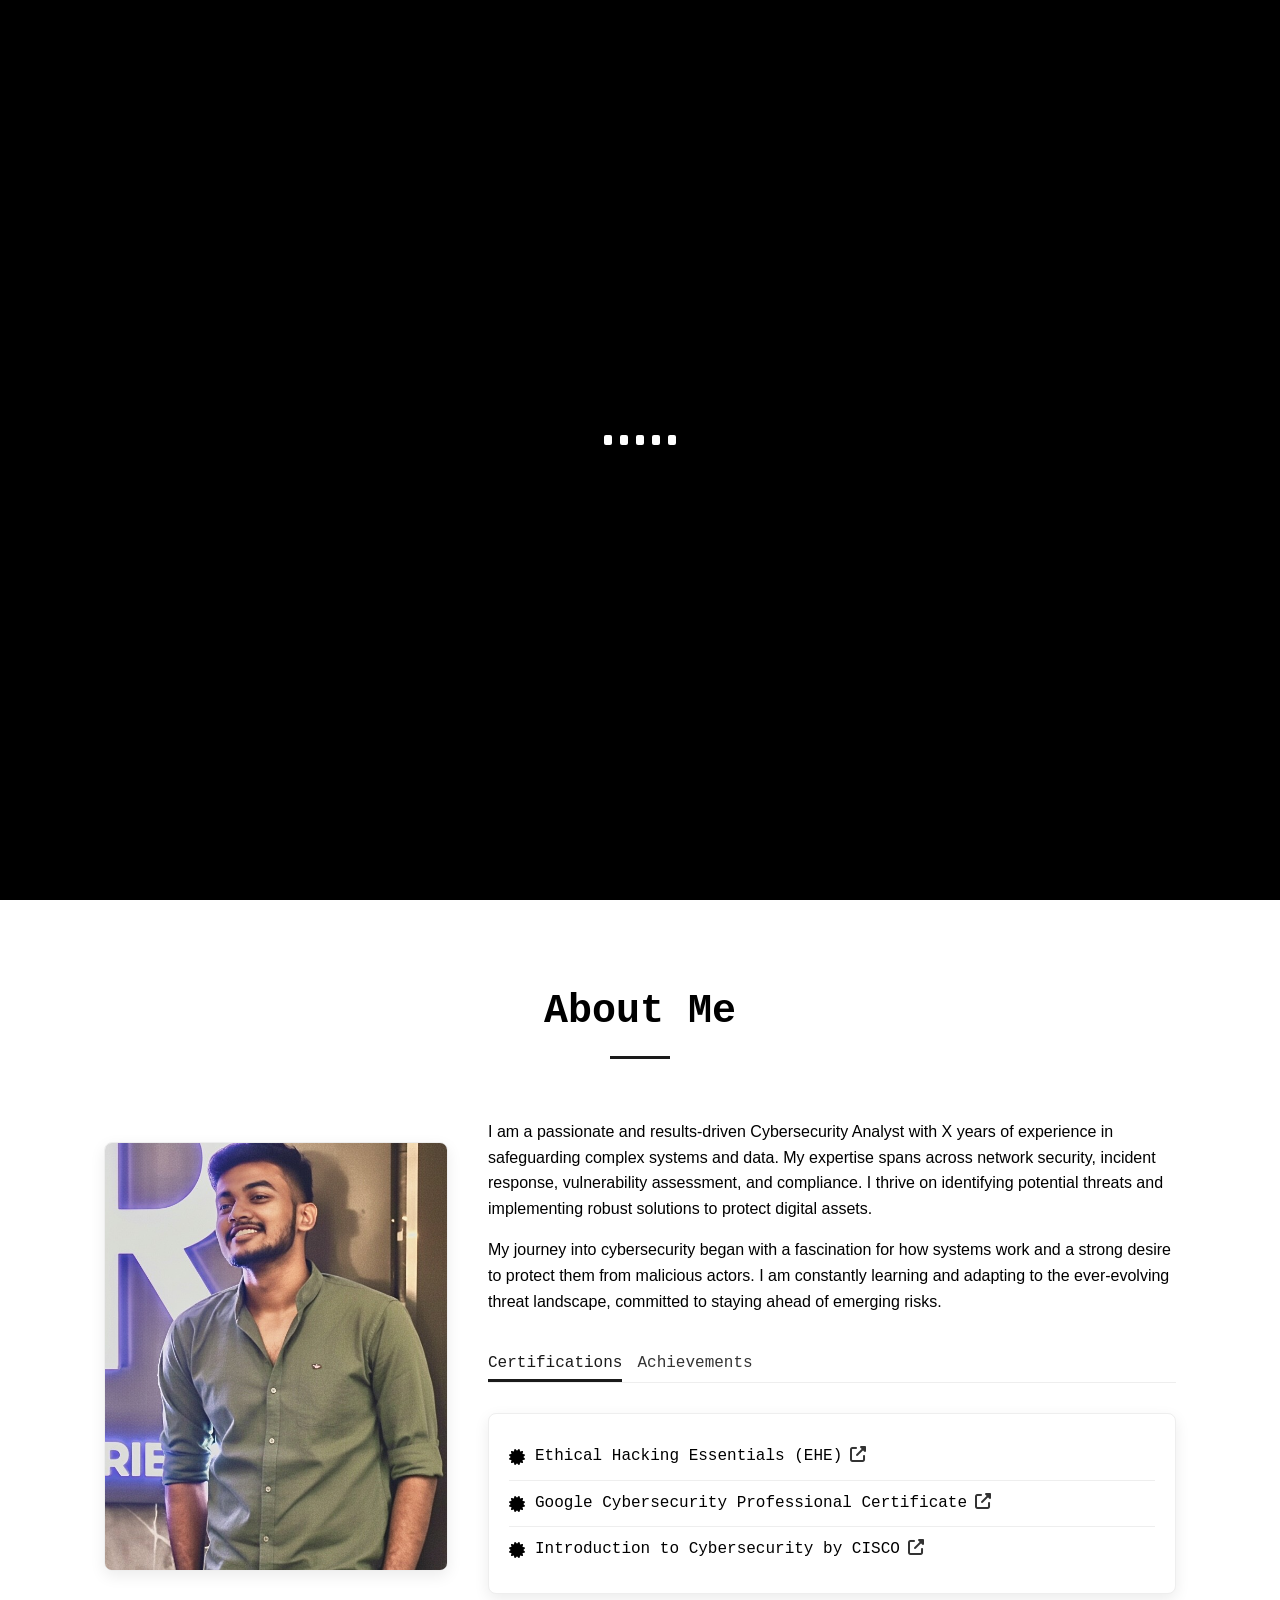
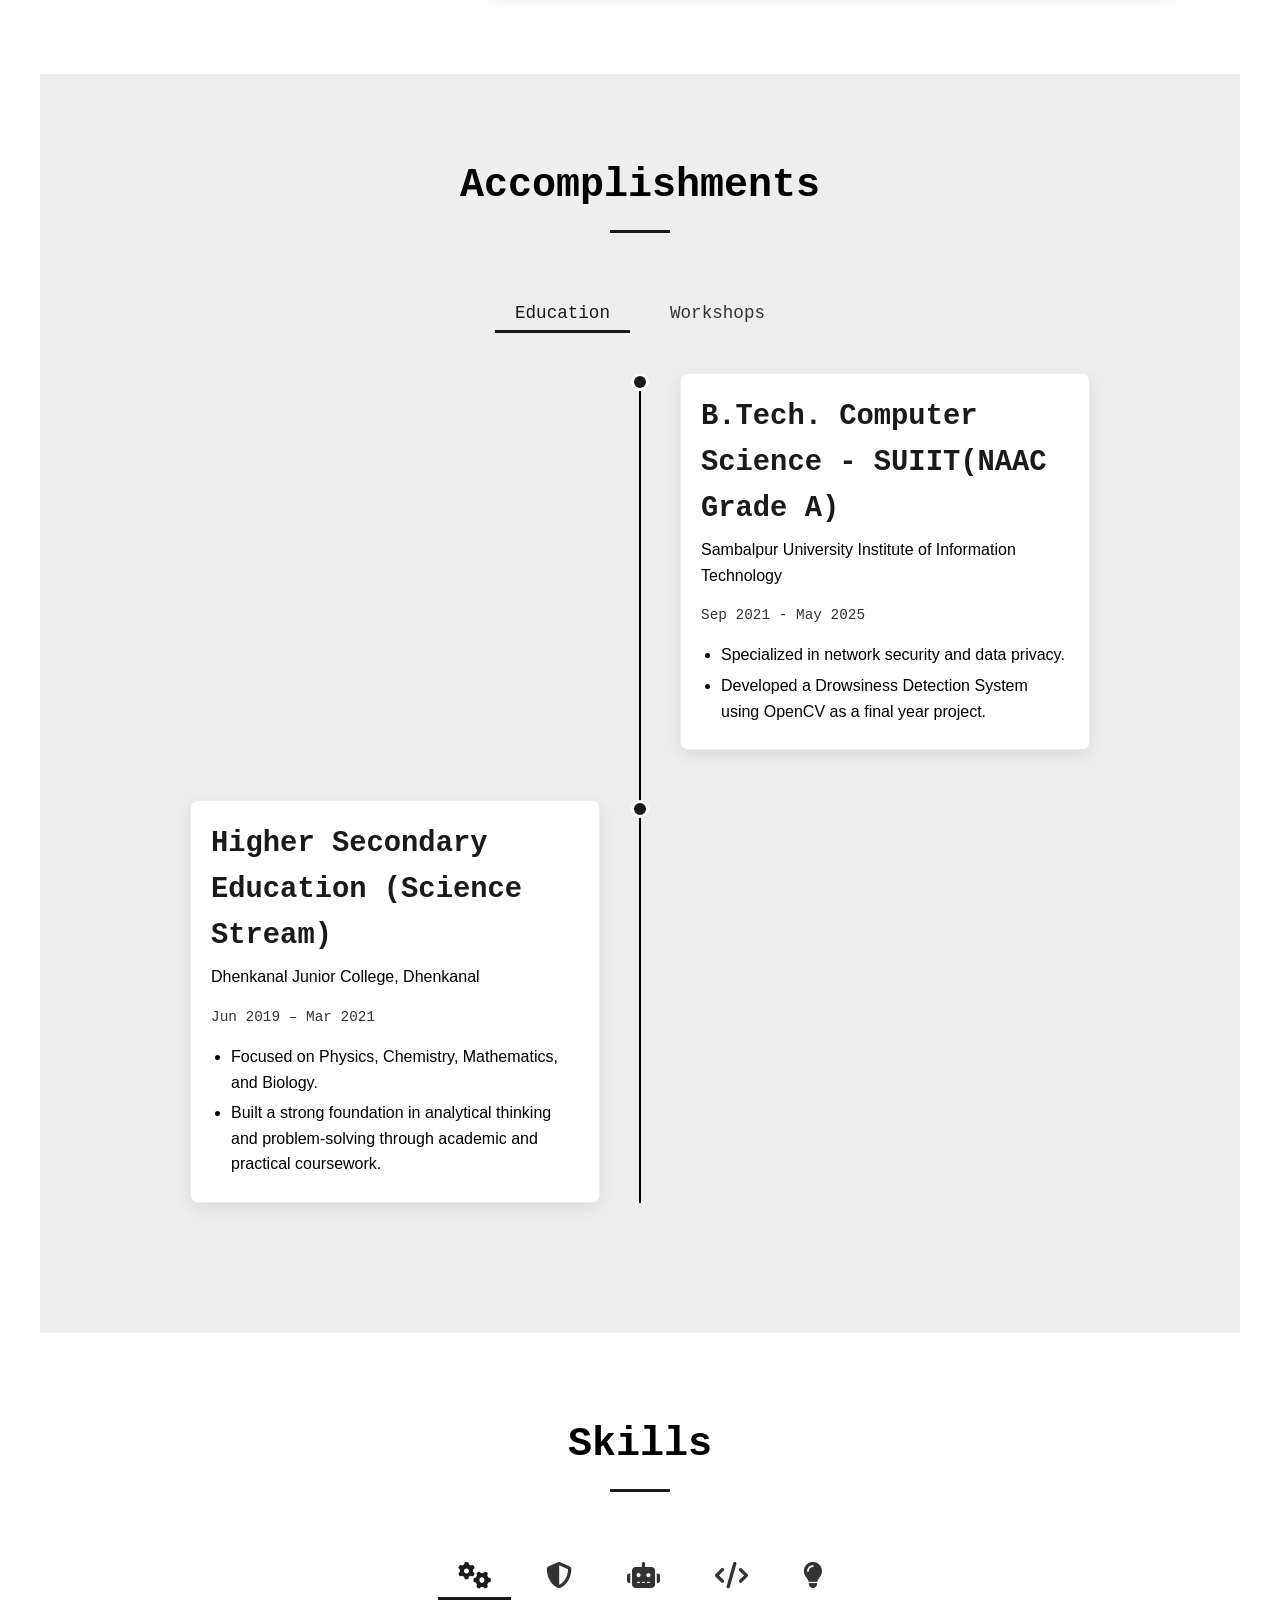
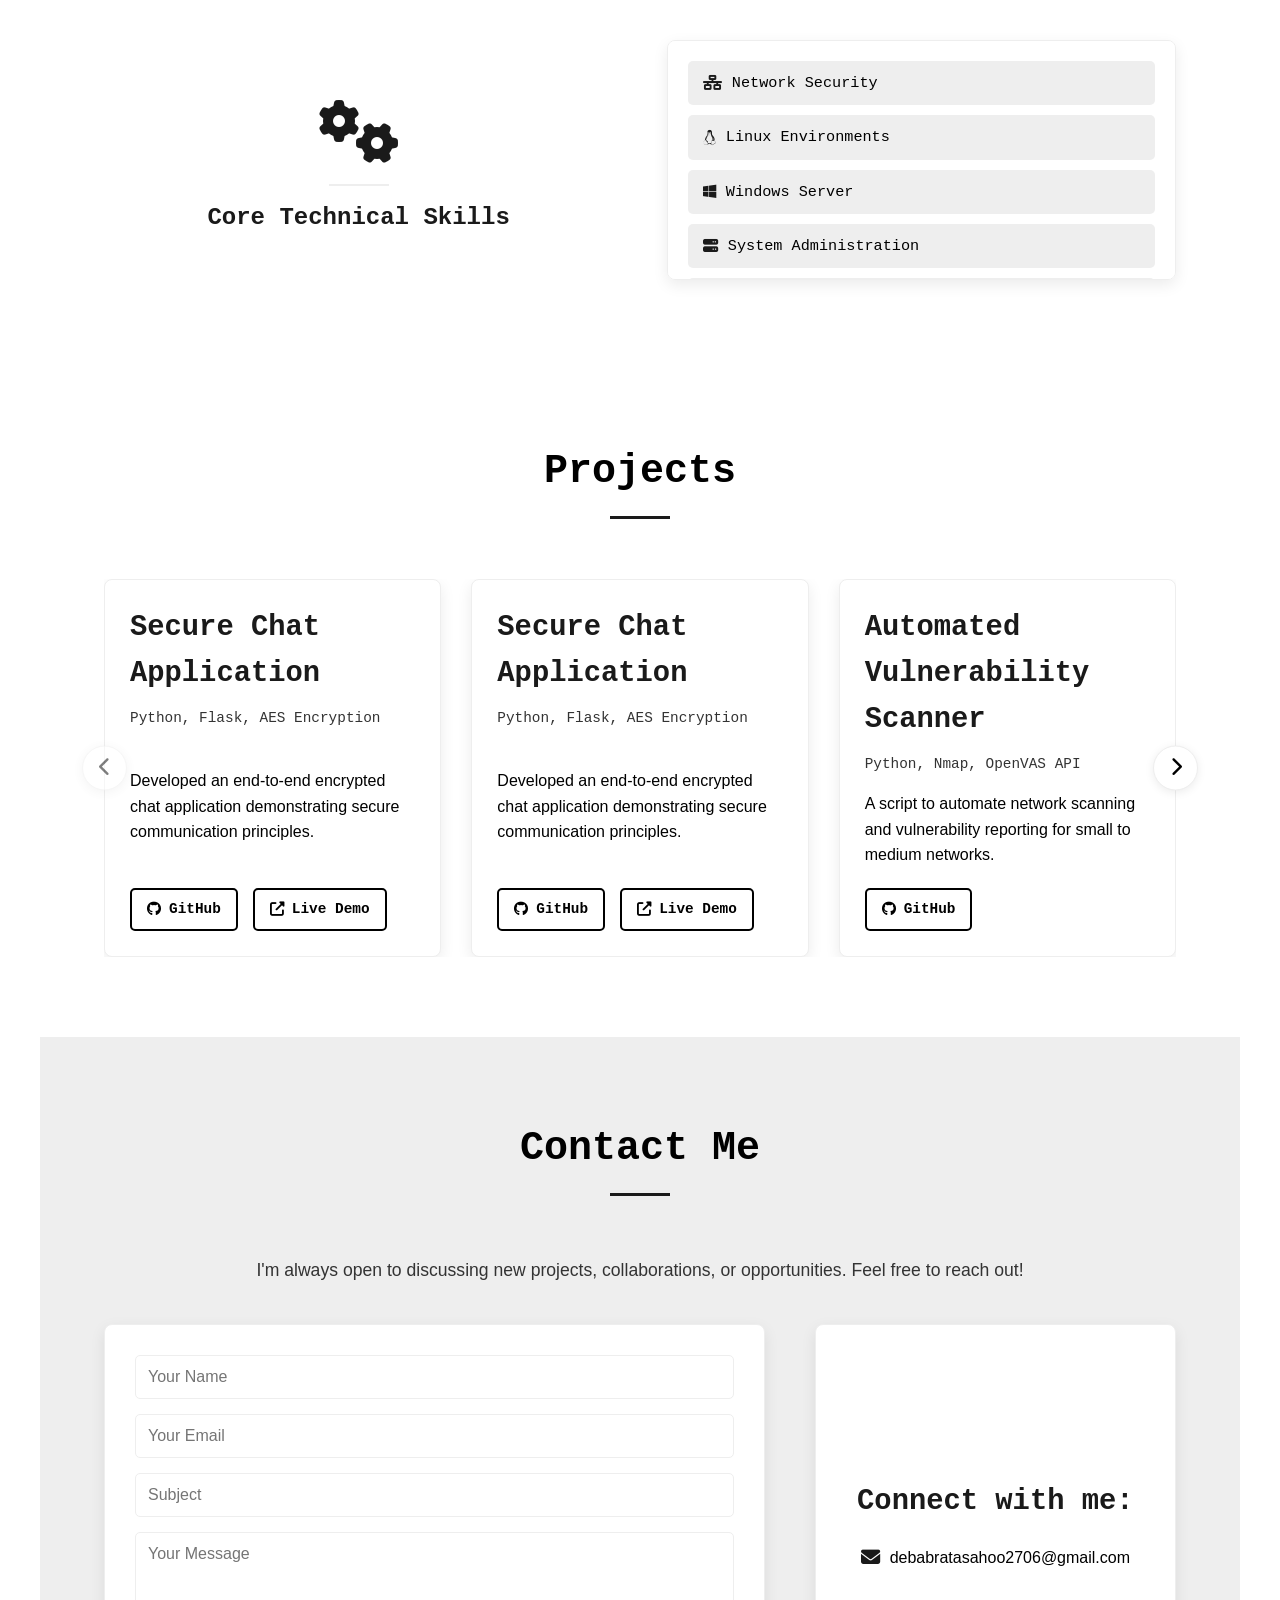
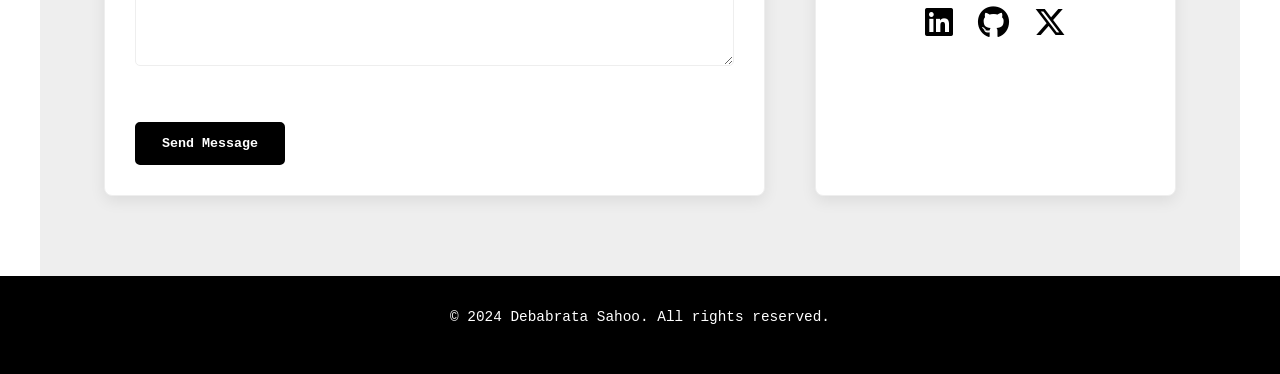
==== index.html @ f0cc84c8 "updated all files" ====
<!DOCTYPE html>
<html lang="en">
<head>
    <meta charset="UTF-8">
    <meta name="viewport" content="width=device-width, initial-scale=1.0">
    <title>Debabrata Sahoo - Portfolio</title>
    <meta http-equiv="Content-Security-Policy" content="
        default-src 'self'; 
        script-src 'self'; 
        style-src 'self' https://fonts.googleapis.com https://cdnjs.cloudflare.com; 
        font-src 'self' https://fonts.gstatic.com https://cdnjs.cloudflare.com; 
        img-src 'self' data:;
        form-action https://formspree.io;">
    <link rel="stylesheet" href="styles.css">
    <link href="https://fonts.googleapis.com/css2?family=IBM+Plex+Mono:wght@400;600&family=Roboto:wght@300;400;700&display=swap" rel="stylesheet">
    <link href="https://fonts.googleapis.com/css2?family=Chakra+Petch:wght@700&display=swap" rel="stylesheet"> 
    <link rel="stylesheet" href="https://cdnjs.cloudflare.com/ajax/libs/font-awesome/6.5.1/css/all.min.css" integrity="sha512-DTOQO9RWCH3ppGqcWaEA1BIZOC6xxalwEsw9c2QQeAIftl+Vegovlnee1c9QX4TctnWMn13TZye+giMm8e2LwA==" crossorigin="anonymous" referrerpolicy="no-referrer" />
</head>
<body>
    <div id="preloader">
        <div class="preloader-content">
            <div class="loader-animation">
                <div class="bar"></div>
                <div class="bar"></div>
                <div class="bar"></div>
                <div class="bar"></div>
                <div class="bar"></div>
            </div>
            <div class="preloader-logo">
                <span class="bracket left">&lt;</span>
                <span class="logo-text">Dev/</span>
                <span class="bracket right">&gt;</span>
            </div>
        </div>
    </div>

    <header class="floating-nav">
        <nav>
            <div class="logo">
                <a href="#home"><span>&lt;</span>Dev<span>/&gt;</span></a>
            </div>
            <ul class="nav-links">
                <li><a href="#home">Home</a></li>
                <li><a href="#about">AboutMe</a></li>
                <li><a href="#accomplishments">Accomplishments</a></li>
                <li><a href="#skills">Skills</a></li>
                <li><a href="#projects">Projects</a></li>
                <li><a href="#contact">Contact</a></li>
            </ul>
            <div class="burger">
                <div class="line1"></div>
                <div class="line2"></div>
                <div class="line3"></div>
            </div>
        </nav>
    </header>

    <main>
        <section id="home" class="hero-section">
            <div class="hero-content">
                <p class="intro-text">Hello, I'm</p>
                <h1>Debabrata Sahoo</h1>
                <p class="tagline">A <span class="highlight">Cybersecurity Analyst</span> dedicated to securing digital frontiers.</p>
                <div class="cta-buttons">
                    <a href="#projects" class="btn primary-btn">View My Work</a>
                    <a href="./Debabrata_Sahoo_Resume.pdf" class="btn secondary-btn" download>Download CV</a>
                </div>
            </div>
            <div class="hero-image">
                <div id="animated-timeline" class="animated-timeline-container">
                    <div class="timeline-viewport">
                        <div class="timeline-path"></div>
                        <div class="timeline-milestones-wrapper">
                            <div class="timeline-milestone">
                                <div class="milestone-dot"></div>
                                <div class="milestone-content">
                                    <h4>2019</h4>
                                    <p>Began B.Sc. in Computer Science</p>
                                </div>
                            </div>
                            <div class="timeline-milestone">
                                <div class="milestone-dot"></div>
                                <div class="milestone-content">
                                    <h4>2019</h4>
                                    <p>Began B.Sc. in Computer Science</p>
                                </div>
                            </div>
                            <div class="timeline-milestone">
                                <div class="milestone-dot"></div>
                                <div class="milestone-content">
                                    <h4>2019</h4>
                                    <p>Began B.Sc. in Computer Science</p>
                                </div>
                            </div>
                            <div class="timeline-milestone">
                                <div class="milestone-dot"></div>
                                <div class="milestone-content">
                                    <h4>2019</h4>
                                    <p>Began B.Sc. in Computer Science</p>
                                </div>
                            </div>
                            <div class="timeline-milestone">
                                <div class="milestone-dot"></div>
                                <div class="milestone-content">
                                    <h4>2019</h4>
                                    <p>Began B.Sc. in Computer Science</p>
                                </div>
                            </div>
                            <div class="timeline-milestone">
                                <div class="milestone-dot"></div>
                                <div class="milestone-content">
                                    <h4>2021</h4>
                                    <p>Achieved CompTIA Security+ Cert</p>
                                </div>
                            </div>
                            <div class="timeline-milestone">
                                <div class="milestone-dot"></div>
                                <div class="milestone-content">
                                    <h4>2023</h4>
                                    <p>Secured First Analyst Role</p>
                                </div>
                            </div>
                        </div>
                </div>
            </div>
        </section>

        <section id="about" class="about-section section-padding">
            <h2 class="section-title">About Me</h2>
            <div class="about-content">
                <div class="about-image">
                    <img src="./Images/About.png" alt="Debabrata Sahoo Photo">
                </div>
                <div class="about-text">
                    <p>I am a passionate and results-driven Cybersecurity Analyst with X years of experience in safeguarding complex systems and data. My expertise spans across network security, incident response, vulnerability assessment, and compliance. I thrive on identifying potential threats and implementing robust solutions to protect digital assets.</p>
                    <p>My journey into cybersecurity began with a fascination for how systems work and a strong desire to protect them from malicious actors. I am constantly learning and adapting to the ever-evolving threat landscape, committed to staying ahead of emerging risks.</p>
                    <div class="about-tabs-container">
                        <div class="about-tabs">
                            <button class="tab-btn active" data-target="certifications-panel">Certifications</button>
                            <button class="tab-btn" data-target="achievements-panel">Achievements</button>
                        </div>
                        <div class="about-content-panels">
                            <div class="content-panel active" id="certifications-panel">
                                <ul class="certifications-list">
                                    <li>
                                        <span><i class="fas fa-certificate"></i> Ethical Hacking Essentials (EHE)</span>
                                        <a href="#" class="cert-link" title="View Certificate" target="_blank" rel="noopener noreferrer"><i class="fas fa-external-link-alt"></i></a>
                                    </li>
                                    <li>
                                        <span><i class="fas fa-certificate"></i> Google Cybersecurity Professional Certificate </span>
                                        <a href="#" class="cert-link" title="View Certificate" target="_blank" rel="noopener noreferrer"><i class="fas fa-external-link-alt"></i></a>
                                    </li>
                                    <li>
                                        <span><i class="fas fa-certificate"></i> Introduction to Cybersecurity by CISCO </span>
                                        <a href="https://www.credly.com/badges/64d2a433-3e86-4df0-bbdf-16dc8f800a55/public_url" class="cert-link" title="View Certificate" target="_blank" rel="noopener noreferrer"><i class="fas fa-external-link-alt"></i></a>
                                    </li>
                                    <!-- <li>
                                        <span><i class="fas fa-certificate"></i> Google Cybersecurity Professional Certificate </span>
                                        <a href="#" class="cert-link" title="View Certificate" target="_blank" rel="noopener noreferrer"><i class="fas fa-external-link-alt"></i></a>
                                    </li>
                                    <li>
                                        <span><i class="fas fa-certificate"></i> Google Cybersecurity Professional Certificate </span>
                                        <a href="#" class="cert-link" title="View Certificate" target="_blank" rel="noopener noreferrer"><i class="fas fa-external-link-alt"></i></a>
                                    </li>
                                    <li>
                                        <span><i class="fas fa-certificate"></i> Google Cybersecurity Professional Certificate </span>
                                        <a href="#" class="cert-link" title="View Certificate" target="_blank" rel="noopener noreferrer"><i class="fas fa-external-link-alt"></i></a>
                                    </li>
                                    <li>
                                        <span><i class="fas fa-certificate"></i> Google Cybersecurity Professional Certificate </span>
                                        <a href="#" class="cert-link" title="View Certificate" target="_blank" rel="noopener noreferrer"><i class="fas fa-external-link-alt"></i></a>
                                    </li>
                                    <li>
                                        <span><i class="fas fa-certificate"></i> Google Cybersecurity Professional Certificate </span>
                                        <a href="#" class="cert-link" title="View Certificate" target="_blank" rel="noopener noreferrer"><i class="fas fa-external-link-alt"></i></a>
                                    </li> -->
                                </ul>
                            </div>
                            <div class="content-panel" id="achievements-panel">
                                <ul class="achievements-list">
                                    <li><i class="fas fa-trophy"></i> Awarded Chief Minister's Gold Medal for representing Odisha at the All India Level Shooting Championship 2022.</li>
                                    <li><i class="fas fa-medal"></i> BRONZE for 3rd position in 31st ALL INDIA G V MAVALANKAR SHOOTING CHAMPIONSHIP-2022 held at Asansol, Westbengal.</li>                                    
                                    <li><i class="fas fa-award"></i> Represented Odisha Directorate in INTER DIRECTORATE SPORTS SHOOTING CHAMPIONSHIP-2022 at Chandigarh, Punjab.</li>
                                    <li><i class="fas fa-star"></i> Commended by Deputy Director General of NCC Directorate Odisha for being in Top 30 shooters competing for IDSSC-2022.</li>
                                </ul>
                            </div>
                        </div>
                    </div>
                </div>
            </div>
        </section>

        <section id="accomplishments" class="accomplishments-section section-padding">
            <h2 class="section-title">Accomplishments</h2>
            <div class="accomplishments-container">
                <div class="accomplishments-tabs">
                    <button class="tab-btn active" data-target="education-panel">Education</button>
                    <button class="tab-btn" data-target="experience-panel">Workshops</button>
                </div>
                <div class="experience-content-panels">
                    <div class="content-panel active" id="education-panel">
                        <div class="timeline">
                            <div class="timeline-item">
                                <div class="timeline-dot"></div>
                                <div class="timeline-content">
                                    <h3>B.Tech. Computer Science - SUIIT(NAAC Grade A)</h3>
                                    <p>Sambalpur University Institute of Information Technology</p>
                                    <p class="timeline-date">Sep 2021 - May 2025</p>
                                    <ul>
                                        <li>Specialized in network security and data privacy.</li>
                                        <li>Developed a Drowsiness Detection System using OpenCV as a final year project.</li>
                                    </ul>
                                </div>
                            </div>
                            <div class="timeline-item">
                                <div class="timeline-dot"></div>
                                <div class="timeline-content">
                                    <h3>Higher Secondary Education (Science Stream)</h3>
                                    <p>Dhenkanal Junior College, Dhenkanal</p>
                                    <p class="timeline-date">Jun 2019 – Mar 2021</p>
                                    <ul>
                                        <li>Focused on Physics, Chemistry, Mathematics, and Biology.</li>
                                        <li>Built a strong foundation in analytical thinking and problem-solving through academic and practical coursework.</li>
                                    </ul>
                                </div>
                            </div>
                        </div>
                    </div>
                    <div class="content-panel" id="experience-panel">
                        <div class="timeline">
                            <div class="timeline-item">
                                <div class="timeline-dot"></div>
                                <div class="timeline-content">
                                    <h3>Cybersecurity Workshops & Training</h3>
                                    <p class="timeline-date">2022 - Present</p>
                                    <ul>
                                        <li>Actively participated in various workshops focusing on ethical hacking, network defense, and secure coding practices.</li>
                                        <li>Gained hands-on experience with industry-standard tools like Wireshark, Metasploit, and Nmap in controlled lab environments.</li>
                                        <li>Completed several virtual labs and Capture The Flag (CTF) challenges to apply theoretical knowledge to practical scenarios.</li>
                                    </ul>
                                </div>
                            </div>
                        </div>
                    </div>
                </div>
            </div>
        </section>

        <section id="skills" class="skills-section section-padding">
            <h2 class="section-title">Skills</h2>
            <div class="skills-container">
                <div class="skills-tabs">
                    <button class="tab-btn active" data-target="core-skills" title="Core Technical Skills"><i class="fas fa-cogs"></i></button>
                    <button class="tab-btn" data-target="cyber-skills" title="Cybersecurity Skills"><i class="fas fa-shield-alt"></i></button>
                    <button class="tab-btn" data-target="ai-ml-skills" title="AI & Machine Learning"><i class="fas fa-robot"></i></button>
                    <button class="tab-btn" data-target="tools-skills" title="Programming & Tools"><i class="fas fa-code"></i></button>
                    <button class="tab-btn" data-target="soft-skills" title="Soft & Analytical Skills"><i class="fas fa-lightbulb"></i></button>
                </div>
                <div class="skills-layout-container">
                    <div id="skills-category-display">
                        <span class="category-icon"></span>
                        <span class="category-name"></span>
                    </div>
                    <div class="skills-content-panels">
                        <div class="content-panel skills-grid active" id="core-skills">
                            <ul>
                                <li><i class="fas fa-network-wired"></i> Network Security</li>
                                <li><i class="fab fa-linux"></i> Linux Environments</li>
                                <li><i class="fab fa-windows"></i> Windows Server</li>
                                <li><i class="fas fa-server"></i> System Administration</li>
                                <li><i class="fas fa-project-diagram"></i> Network Protocols (TCP/IP)</li>
                            </ul>
                        </div>
                        <div class="content-panel skills-grid" id="cyber-skills">
                            <ul>
                                <li><i class="fas fa-shield-alt"></i> Incident Response</li>
                                <li><i class="fas fa-bug"></i> Vulnerability Management</li>
                                <li><i class="fas fa-user-secret"></i> Penetration Testing</li>
                                <li><i class="fas fa-file-alt"></i> Compliance (GDPR, ISO 27001)</li>
                                <li><i class="fas fa-lock"></i> Cryptography</li>
                                <li><i class="fas fa-cogs"></i> SIEM Tools (Splunk, ELK)</li>
                            </ul>
                        </div>
                        <div class="content-panel skills-grid" id="ai-ml-skills">
                            <ul>
                                <li><i class="fas fa-robot"></i> Machine Learning Models</li>
                                <li><i class="fas fa-brain"></i> Scikit-learn</li>
                                <li><i class="fas fa-chart-pie"></i> Data Analysis (Pandas)</li>
                                <li><i class="fas fa-layer-group"></i> TensorFlow / PyTorch</li>
                            </ul>
                        </div>
                        <div class="content-panel skills-grid" id="tools-skills">
                            <ul>
                                <li><i class="fab fa-python"></i> Python</li>
                                <li><i class="fas fa-terminal"></i> Bash Scripting</li>
                                <li><i class="fab fa-docker"></i> Docker</li>
                                <li><i class="fas fa-code-branch"></i> Git & GitHub</li>
                                <li><i class="fab fa-aws"></i> AWS Security</li>
                                <li><i class="fab fa-microsoft"></i> Azure Security</li>
                            </ul>
                        </div>
                        <div class="content-panel skills-grid" id="soft-skills">
                            <ul>
                                <li><i class="fas fa-lightbulb"></i> Problem Solving</li>
                                <li><i class="fas fa-chart-line"></i> Analytical Thinking</li>
                                <li><i class="fas fa-users"></i> Team Collaboration</li>
                                <li><i class="fas fa-file-alt"></i> Technical Reporting</li>
                            </ul>
                        </div>
                    </div>
                </div>
            </div>
        </section>

        <section id="projects" class="projects-section section-padding">
            <h2 class="section-title">Projects</h2>
            <div class="projects-carousel-wrapper">
                <button class="carousel-btn prev" aria-label="Previous Project"><i class="fas fa-chevron-left"></i></button>
                <div class="projects-grid-container">
                    <div class="projects-grid">
                        <div class="project-card">
                            <h3>Secure Chat Application</h3>
                            <p class="project-tech">Python, Flask, AES Encryption</p>
                            <p>Developed an end-to-end encrypted chat application demonstrating secure communication principles.</p>
                            <div class="project-links">
                                <a href="#" target="_blank" rel="noopener noreferrer" class="btn project-btn"><i class="fab fa-github"></i> GitHub</a>
                                <a href="#" target="_blank" rel="noopener noreferrer" class="btn project-btn"><i class="fas fa-external-link-alt"></i> Live Demo</a>
                            </div>
                        </div>
                        <div class="project-card">
                            <h3>Secure Chat Application</h3>
                            <p class="project-tech">Python, Flask, AES Encryption</p>
                            <p>Developed an end-to-end encrypted chat application demonstrating secure communication principles.</p>
                            <div class="project-links">
                                <a href="#" target="_blank" rel="noopener noreferrer" class="btn project-btn"><i class="fab fa-github"></i> GitHub</a>
                                <a href="#" target="_blank" rel="noopener noreferrer" class="btn project-btn"><i class="fas fa-external-link-alt"></i> Live Demo</a>
                            </div>
                        </div>
                        <div class="project-card">
                            <h3>Automated Vulnerability Scanner</h3>
                            <p class="project-tech">Python, Nmap, OpenVAS API</p>
                            <p>A script to automate network scanning and vulnerability reporting for small to medium networks.</p>
                            <div class="project-links">
                                <a href="#" target="_blank" rel="noopener noreferrer" class="btn project-btn"><i class="fab fa-github"></i> GitHub</a>
                            </div>
                        </div>
                        <div class="project-card">
                            <h3>Phishing Detection Model</h3>
                            <p class="project-tech">Machine Learning, Python, Scikit-learn</p>
                            <p>Trained a machine learning model to identify and flag potential phishing emails with high accuracy.</p>
                            <div class="project-links">
                                <a href="#" target="_blank" rel="noopener noreferrer" class="btn project-btn"><i class="fab fa-github"></i> GitHub</a>
                            </div>
                        </div>
                        <!-- Add more project cards here -->
                    </div>
                </div>
                <button class="carousel-btn next" aria-label="Next Project"><i class="fas fa-chevron-right"></i></button>
            </div>
        </section>

        <section id="contact" class="contact-section section-padding">
            <h2 class="section-title">Contact Me</h2>
            <p class="contact-intro">I'm always open to discussing new projects, collaborations, or opportunities. Feel free to reach out!</p>
            <div class="contact-container">
                <form class="contact-form" action="https://formspree.io/f/xgvlpwrj" method="POST" autocomplete="on">
                    <input type="text" name="name" placeholder="Your Name" required autocomplete="name">
                    <input type="email" name="email" placeholder="Your Email" required autocomplete="email">
                    <input type="text" name="subject" placeholder="Subject" autocomplete="off">
                    <textarea name="message" placeholder="Your Message" rows="6" required autocomplete="off"></textarea>
                    <p id="form-status"></p>
                    <button type="submit" class="btn primary-btn">Send Message</button>
                </form>
                <div class="contact-info">
                    <h3>Connect with me:</h3>
                    <p><i class="fas fa-envelope"></i> <a href="mailto:debabratasahoo2706@gmail.com">debabratasahoo2706@gmail.com</a></p>
                    <div class="social-links">
                        <a href="https://www.linkedin.com/in/debabratasahoo06/" target="_blank" rel="noopener noreferrer" aria-label="LinkedIn"><i class="fab fa-linkedin fa-2x"></i></a>
                        <a href="https://github.com/dev7n" target="_blank" rel="noopener noreferrer" aria-label="GitHub"><i class="fab fa-github fa-2x"></i></a>
                        <a href="#" target="_blank" rel="noopener noreferrer" aria-label="X"><i class="fab fa-x-twitter fa-2x"></i></a>
                    </div>
                </div>
            </div>
        </section>
    </main>

    <footer>
        <p>&copy; 2024 Debabrata Sahoo. All rights reserved.</p>
    </footer>

    <script src="main.js"></script>
</body>
</html>
---- styles.css ----
/* General Styles & Reset */
* {
    margin: 0;
    padding: 0;
    box-sizing: border-box;
}

:root {
    --primary-bg: #FFFFFF;
    --primary-text: #000000;
    --secondary-text: #333333;
    --accent-color: #1a1a1a; /* Darker black for accents */
    --border-color: #EEEEEE;    
    --hacker-green: #00FF41;
    --shadow-color: rgba(0, 0, 0, 0.08);
    --font-mono: 'IBM Plex Mono', monospace;
    --font-sans: 'Roboto', sans-serif;
}

html {
    scroll-behavior: smooth;
}

body {
    font-family: var(--font-sans);
    line-height: 1.6;
    color: var(--primary-text);
    background-color: var(--primary-bg);
    -webkit-font-smoothing: antialiased;
    text-rendering: optimizeLegibility;
}

a {
    color: var(--primary-text);
    text-decoration: none;
    transition: color 0.3s ease, border-color 0.3s ease;
}

a:hover {
    color: var(--accent-color);
}

ul {
    list-style: none;
}

h1, h2, h3, h4, h5, h6 {
    font-family: var(--font-mono);
    margin-bottom: 0.5em;
    color: var(--primary-text);
}

h1 { font-size: 3.5em; }
h2 { font-size: 2.5em; }
h3 { font-size: 1.8em; }

p {
    margin-bottom: 1em;
}

img {
    max-width: 100%;
    height: auto;
    display: block;
}

.section-padding {
    padding: 80px 5%;
    max-width: 1200px;
    margin: 0 auto;
}

.section-title {
    text-align: center;
    margin-bottom: 60px;
    position: relative;
    padding-bottom: 15px;
}

.section-title::after {
    content: '';
    position: absolute;
    left: 50%;
    bottom: 0;
    transform: translateX(-50%);
    width: 60px;
    height: 3px;
    background-color: var(--accent-color);
}

.btn {
    display: inline-block;
    padding: 12px 25px;
    border: 2px solid var(--primary-text);
    border-radius: 5px;
    font-family: var(--font-mono);
    font-weight: 600;
    cursor: pointer;
    transition: all 0.3s ease;
    text-align: center;
}

.primary-btn {
    background-color: var(--primary-text);
    color: var(--primary-bg);
}

.primary-btn:hover {
    background-color: var(--accent-color);
    border-color: var(--accent-color);
    transform: translateY(-3px);
}

.secondary-btn {
    background-color: transparent;
    color: var(--primary-text);
}

.secondary-btn:hover {
    background-color: var(--primary-text);
    color: var(--primary-bg);
    transform: translateY(-3px);
}

/* Preloader Intro Animation */
#preloader {
    position: fixed;
    top: 0;
    left: 0;
    width: 100%;
    height: 100%;
    background-color: var(--primary-text); /* Dark background for premium theme */
    z-index: 9999;
    display: flex;
    justify-content: center;
    align-items: center;
    transition: opacity 0.75s ease, visibility 0.75s ease;
}

.preloader-hidden {
    opacity: 0;
    visibility: hidden;
}

.preloader-content {
    text-align: center;
}

.loader-animation {
    display: flex;
    justify-content: center;
    align-items: center;
    height: 120px;
    margin: 0 auto 20px;
}

.loader-animation .bar {
    width: 8px;
    height: 10px;
    margin: 0 4px;
    background-color: var(--primary-bg);
    border-radius: 2px;
    animation: bar-wave 1.2s ease-in-out infinite;
}

.loader-animation .bar:nth-child(2) { animation-delay: 0.1s; }
.loader-animation .bar:nth-child(3) { animation-delay: 0.2s; }
.loader-animation .bar:nth-child(4) { animation-delay: 0.3s; }
.loader-animation .bar:nth-child(5) { animation-delay: 0.4s; }

@keyframes bar-wave {
    0%, 40%, 100% { transform: scaleY(0.2); }
    20% { transform: scaleY(1.0); }
}

/* Final Logo Animation */
.preloader-logo {
    font-family: 'Chakra Petch', sans-serif;
    font-size: 4em;
    color: var(--primary-bg);
    display: none; /* Initially hidden */
    justify-content: center;
    align-items: center;
    height: 120px; /* Match height of bar animation */
    margin: 0 auto 20px;
}

.preloader-logo.zooming {
    /* This class will be added by JS to trigger the zoom */
    animation: zoomIn 1.2s cubic-bezier(0.5, 0, 0.75, 0) forwards;
}

.preloader-logo .bracket {
    opacity: 0;
}

.preloader-logo .left {
    animation: slideInLeft 0.5s ease-out forwards;
}

.preloader-logo .right {
    animation: slideInRight 0.5s ease-out forwards;
}

.preloader-logo .logo-text {
    opacity: 0;
    animation: fadeIn 0.5s ease-in 0.4s forwards;
}

@keyframes slideInLeft {
    from { transform: translateX(-30px); opacity: 0; }
    to { transform: translateX(0); opacity: 1; }
}

@keyframes slideInRight {
    from { transform: translateX(30px); opacity: 0; }
    to { transform: translateX(0); opacity: 1; }
}

@keyframes fadeIn {
    from { opacity: 0; }
    to { opacity: 1; }
}

@keyframes zoomIn {
    from { transform: scale(1); opacity: 1; }
    to { transform: scale(50); opacity: 0; }
}

/* Floating Navigation Bar */
.floating-nav {
    position: fixed;
    top: 0;
    left: 0;
    width: 100%;
    background-color: var(--primary-bg);
    box-shadow: 0 2px 10px var(--shadow-color);
    z-index: 1000;
    padding: 15px 5%;
    transition: all 0.3s ease;
}

.floating-nav nav {
    display: flex;
    justify-content: space-between;
    align-items: center;
    max-width: 1200px;
    margin: 0 auto;
}

.logo a {
    font-family: var(--font-mono);
    font-size: 1.8em;
    font-weight: 600;
    color: var(--primary-text);
}

.logo span {
    color: var(--accent-color);
}

.nav-links {
    display: flex;
    gap: 30px;
}

.nav-links a {
    font-family: var(--font-mono);
    font-weight: 400;
    font-size: 1em;
    position: relative;
    padding-bottom: 5px;
}

.nav-links a::after {
    content: '';
    position: absolute;
    width: 0;
    height: 2px;
    background-color: var(--accent-color);
    left: 0;
    bottom: 0;
    transition: width 0.3s ease;
}

.nav-links a:hover::after {
   width: 100%;
}

/* Burger Menu */
.burger {
    display: none;
    cursor: pointer;
    flex-direction: column;
    justify-content: space-around;
    width: 30px;
    height: 25px;
}

.burger div {
    width: 100%;
    height: 3px;
    background-color: var(--primary-text);
    transition: all 0.3s ease;
}

/* Hero Section */
.hero-section {
    min-height: 100vh;
    display: flex;
    align-items: center;
    justify-content: center;
    padding: 100px 5% 50px; /* Adjust for fixed nav */
    text-align: center;
    background-color: var(--primary-bg);
    position: relative;
    overflow: hidden;
    gap: 40px;
    flex-wrap: wrap;
    max-width: 1200px;
    margin: 0 auto;
}

.hero-content {
    flex: 1;
    min-width: 300px;
    text-align: left;
}

.hero-content .intro-text {
    font-family: var(--font-mono);
    font-size: 1.2em;
    color: var(--secondary-text);
    margin-bottom: 10px;
}

.hero-content h1 {
    font-size: 4.5em;
    line-height: 1.1;
    font-family: 'Chakra Petch', sans-serif;
    margin-bottom: 20px;
}

.hero-content .tagline {
    font-size: 1.5em;
    margin-bottom: 30px;
    color: var(--secondary-text);
}

.hero-content .highlight {
    color: var(--accent-color);
    font-weight: 600;
}

.cta-buttons {
    display: flex;
    gap: 20px;
    flex-wrap: wrap;
}

.hero-image {
    flex: 1;
    min-width: 250px;
    display: flex;
    justify-content: center;
    align-items: center;
}
/* Animated Timeline in Hero Section */
.animated-timeline-container {
    position: relative;
    width: 100%;
    max-width: 380px;
    height: 270px; /* Set height for 3 items */
}

.timeline-viewport {
    position: relative;
    width: 100%;
    height: 100%;
    overflow: hidden;
}

.timeline-path {
    position: absolute;
    left: 20px; /* Aligns with the center of the dot (left 10px + width 20px / 2) */
    top: 0;
    bottom: 0;
    width: 2px;
    background-color: var(--border-color);
}

.timeline-milestones-wrapper {
    position: absolute;
    left: 0;
    top: 0;
    width: 100%;
    transition: transform 0.8s ease-in-out;
}

.timeline-milestone {
    position: relative;
    padding-left: 60px; /* Space for the dot and line */
    height: 90px; /* Fixed height for each item */
    display: flex;
    flex-direction: column;
    justify-content: center;
    transition: opacity 0.5s ease;
}

.timeline-milestone.inactive {
    opacity: 0.3;
}

.milestone-dot {
    position: absolute;
    left: 10px;
    top: 50%;
    transform: translateY(-50%) scale(0.8);
    width: 20px;
    height: 20px;
    background-color: var(--primary-bg);
    border: 3px solid var(--accent-color);
    border-radius: 50%;
    transition: transform 0.5s ease, box-shadow 0.5s ease;
}

.timeline-milestone:not(.inactive) .milestone-dot {
    transform: translateY(-50%) scale(1.1);
    box-shadow: 0 0 10px var(--accent-color);
}

.milestone-content h4 {
    font-family: var(--font-mono);
    color: var(--accent-color);
    margin-bottom: 2px;
}

.milestone-content p {
    font-size: 0.95em;
    color: var(--secondary-text);
    margin: 0;
}


/* About Section */
.about-section {
    background-color: var(--primary-bg);
}

.about-content {
    display: flex;
    flex-wrap: wrap;
    gap: 40px;
    align-items: center;
}

.about-image {
    flex: 1;
    min-width: 250px;
    display: flex;
    justify-content: center;
}

.about-image img {
    border-radius: 8px;
    box-shadow: 0 5px 15px var(--shadow-color);
    border: 1px solid var(--border-color);
}

.about-text {
    flex: 2;
    min-width: 300px;
}

.about-text h3 {
    margin-top: 20px;
    margin-bottom: 15px;
    color: var(--accent-color);
}

.skills-grid {
    max-height: 240px; /* Set a max height for the skills list */
    overflow-y: auto; /* Enable vertical scrolling when content overflows */
    padding: 20px; /* Add padding to create the box */
    /* Firefox scrollbar styling */
    scrollbar-width: thin;
    scrollbar-color: transparent transparent;
    transition: scrollbar-color 0.3s ease;
    background-color: var(--primary-bg);
    border: 1px solid var(--border-color);
    border-radius: 8px;
    box-shadow: 0 5px 15px var(--shadow-color);
}

/* Custom Scrollbar for Webkit browsers */
.skills-grid::-webkit-scrollbar {
    width: 8px;
}
.skills-grid::-webkit-scrollbar-track {
    background: transparent; /* Make track transparent */
    border-radius: 4px;
}
.skills-grid::-webkit-scrollbar-thumb {
    background: transparent; /* Make thumb transparent by default */
    border-radius: 4px;
    transition: background-color 0.3s ease;
}

.skills-grid:hover {
    scrollbar-color: var(--secondary-text) var(--border-color); /* thumb and track for Firefox */
}

.skills-grid ul {
    /* Use flexbox to easily add gaps between list items */
    display: flex;
    flex-direction: column;
    gap: 10px;
}

.skills-grid:hover::-webkit-scrollbar-thumb {
    background: var(--secondary-text); /* Show thumb on hover for Webkit */
}

.skills-grid li {
    font-family: var(--font-mono);
    background-color: var(--border-color);
    padding: 10px 15px;
    border-radius: 5px;
    display: flex;
    align-items: center;
    gap: 10px;
    font-size: 0.95em;
    transition: background-color 0.3s ease, transform 0.3s ease;
}

.skills-grid li:hover {
    background-color: var(--accent-color);
    color: var(--primary-bg);
    transform: translateY(-3px);
}

.skills-grid li i {
    color: var(--accent-color);
    transition: color 0.3s ease;
}

.skills-grid li:hover i {
    color: var(--primary-bg);
}

/* Skills Section */
.skills-section {
    background-color: var(--primary-bg);
}

.skills-layout-container {
    display: flex;
    align-items: center;
    gap: 5%;
}

#skills-category-display {
    display: flex;
    flex-direction: column;
    align-items: center; /* Center the icon and name */
    gap: 15px;
    flex: 1;
}

#skills-category-display .category-icon {
    font-size: 4em; /* Made the icon larger */
    color: var(--accent-color);
}

#skills-category-display .category-name {
    font-family: var(--font-mono);
    font-size: 1.5em;
    color: var(--accent-color);
    font-weight: 600;
    position: relative; /* Needed for the pseudo-element */
}

#skills-category-display .category-name::before {
    content: '';
    position: absolute;
    top: -15px; /* Position it above the text, within the gap */
    left: 50%;
    transform: translateX(-50%);
    width: 60px;
    height: 2px;
    background-color: var(--border-color); /* A light shade */
}

.skills-content-panels {
    flex: 1;
}

.skills-grid {
    /* width is no longer needed here */
}
.skills-container {
    display: flex;
    flex-direction: column;
}

.skills-tabs {
    display: flex;
    justify-content: center;
    gap: 15px;
    margin-bottom: 30px;
    flex-wrap: nowrap; /* Prevent tabs from wrapping */
    overflow-x: auto; /* Allow horizontal scrolling */
    padding-bottom: 10px; /* Space for scrollbar before hiding */
    -ms-overflow-style: none;  /* IE and Edge */
    scrollbar-width: none;  /* Firefox */
}
.skills-tabs .tab-btn i {
    font-size: 1.5em; /* Make icons larger */
}
.skills-tabs::-webkit-scrollbar {
    display: none; /* Chrome, Safari, Opera */
}
.about-tabs-container {
    margin-top: 30px;
}

.about-tabs {
    display: flex;
    gap: 15px;
    border-bottom: 1px solid var(--border-color);
    margin-bottom: 20px;
}

.about-tabs .tab-btn {
    padding: 10px 0; /* Remove side padding for a cleaner look */
    font-size: 1em;
}

.about-content-panels {
    padding-top: 10px;
}

.achievements-list,
.certifications-list {
    max-height: 200px; /* Adjust height for padding */
    overflow-y: auto;
    padding: 20px;
    /* Firefox scrollbar styling */
    scrollbar-width: thin;
    scrollbar-color: transparent transparent;
    transition: scrollbar-color 0.3s ease;
    background-color: var(--primary-bg);
    border: 1px solid var(--border-color);
    border-radius: 8px;
    box-shadow: 0 5px 15px var(--shadow-color);
}

.achievements-list:hover,
.certifications-list:hover {
    scrollbar-color: var(--secondary-text) var(--border-color); /* thumb and track for Firefox */
}

.achievements-list li {
    font-family: var(--font-mono);
    display: flex;
    align-items: center;
    gap: 10px;
    padding: 10px 0;
    border-bottom: 1px solid var(--border-color);
}

.achievements-list li:last-child {
    border-bottom: none;
}

.certifications-list li {
    font-family: var(--font-mono);
    display: flex;
    align-items: center; /* Changed to center for better alignment */
    gap: 8px; /* Add a small gap between the name and the link icon */
    padding: 10px 0;
    border-bottom: 1px solid var(--border-color);
}

.certifications-list li:last-child {
    border-bottom: none;
}

.certifications-list li span {
    display: flex;
    align-items: center;
    gap: 10px;
}

.cert-link {
    color: var(--secondary-text);
}

/* Accomplishments Section */
.accomplishments-section {
    background-color: var(--border-color);
}

.accomplishments-container {
    max-width: 900px;
    margin: 0 auto;
}

.accomplishments-tabs {
    display: flex;
    justify-content: center;
    gap: 20px;
    margin-bottom: 40px;
}

.tab-btn {
    background: none;
    border: none;
    padding: 10px 20px;
    cursor: pointer;
    font-family: var(--font-mono);
    font-size: 1.1em;
    color: var(--secondary-text);
    position: relative;
    transition: color 0.3s ease;
}

.tab-btn::after {
    content: '';
    position: absolute;
    bottom: 0;
    left: 0;
    width: 0;
    height: 3px;
    background-color: var(--accent-color);
    transition: width 0.3s ease;
}

.tab-btn.active,
.tab-btn:hover {
    color: var(--accent-color);
}

.tab-btn.active::after {
    width: 100%;
}

.content-panel {
    display: none;
}

.content-panel.active {
    display: block;
}

.timeline {
    position: relative;
    max-width: 900px;
    margin: 0 auto;
}

.timeline::before {
    content: '';
    position: absolute;
    width: 2px;
    background-color: var(--primary-text);
    top: 0;
    bottom: 0;
    left: 50%;
    transform: translateX(-50%);
}

.timeline-item {
    margin-bottom: 50px;
    position: relative;
    display: flex;
    justify-content: space-between;
    align-items: flex-start;
}

.timeline-item:nth-child(odd) {
    flex-direction: row-reverse;
}

.timeline-dot {
    position: absolute;
    width: 18px;
    height: 18px;
    background-color: var(--accent-color);
    border-radius: 50%;
    top: 0;
    left: 50%;
    transform: translateX(-50%);
    border: 3px solid var(--primary-bg);
    z-index: 1;
}

.timeline-content {
    width: calc(50% - 40px);
    padding: 20px;
    background-color: var(--primary-bg);
    border-radius: 8px;
    box-shadow: 0 5px 15px var(--shadow-color);
    border: 1px solid var(--border-color);
    transition: transform 0.3s ease, box-shadow 0.3s ease;
}

.timeline-content:hover {
    transform: translateY(-5px);
    box-shadow: 0 8px 20px rgba(0, 0, 0, 0.12);
}

.timeline-content h3 {
    color: var(--accent-color);
    margin-bottom: 5px;
}

.timeline-content .timeline-date {
    font-family: var(--font-mono);
    font-size: 0.9em;
    color: var(--secondary-text);
    margin-bottom: 15px;
    display: block;
}

.timeline-content ul {
    list-style: disc;
    margin-left: 20px;
}

.timeline-content li {
    margin-bottom: 5px;
}

/* Projects Section */
.projects-section {
    background-color: var(--primary-bg);
}

.projects-carousel-wrapper {
    position: relative;
    max-width: 1200px;
    margin: 0 auto;
}

.projects-grid-container {
    overflow: hidden;
}

.projects-grid {
    display: flex;
    overflow-x: auto;
    gap: 30px;
    padding: 10px; /* Add padding to avoid cutting off shadows */
    margin: -10px; /* Counteract the padding on the container */
    scroll-behavior: smooth;
    -ms-overflow-style: none;  /* IE and Edge */
    scrollbar-width: none;  /* Firefox */
}

.projects-grid::-webkit-scrollbar {
    display: none; /* Chrome, Safari, Opera */
}

.carousel-btn {
    position: absolute;
    top: 50%;
    transform: translateY(-50%);
    background-color: var(--primary-bg);
    color: var(--primary-text);
    border: 1px solid var(--border-color);
    border-radius: 50%;
    width: 45px;
    height: 45px;
    font-size: 1.2em;
    cursor: pointer;
    z-index: 10;
    box-shadow: 0 2px 10px var(--shadow-color);
    transition: all 0.3s ease;
}

.carousel-btn:hover {
    background-color: var(--primary-text);
    color: var(--primary-bg);
}

.carousel-btn.prev {
    left: -22px;
}

.carousel-btn.next {
    right: -22px;
}

.carousel-btn:disabled {
    opacity: 0.5;
    cursor: not-allowed;
}

.project-card {
    background-color: var(--primary-bg);
    border: 1px solid var(--border-color);
    border-radius: 8px;
    padding: 25px;
    box-shadow: 0 5px 15px var(--shadow-color);
    transition: transform 0.3s ease, box-shadow 0.3s ease;
    display: flex;
    flex-direction: column;
    flex: 0 0 calc(33.333% - 20px); /* Adjust for 3 cards, considering the gap */
    min-width: 300px; /* Ensure cards don't get too small */
}

.project-card:hover {
    transform: translateY(-8px);
    box-shadow: 0 10px 25px rgba(0, 0, 0, 0.15);
}

.project-card h3 {
    color: var(--accent-color);
    margin-bottom: 10px;
}

.project-card .project-tech {
    font-family: var(--font-mono);
    font-size: 0.9em;
    color: var(--secondary-text);
    margin-bottom: 15px;
}

.project-card p {
    flex-grow: 1;
    margin-bottom: 20px;
}

.project-links {
    display: flex;
    gap: 15px;
    margin-top: auto; /* Pushes links to the bottom */
}

.project-btn {
    padding: 8px 15px;
    font-size: 0.9em;
    display: flex;
    align-items: center;
    gap: 8px;
}

/* Contact Section */
.contact-section {
    background-color: var(--border-color);
}

.contact-intro {
    text-align: center;
    margin-bottom: 40px;
    font-size: 1.1em;
    color: var(--secondary-text);
}

.contact-container {
    display: flex;
    flex-wrap: wrap;
    gap: 50px;
    justify-content: center;
}

.contact-form {
    flex: 2;
    min-width: 300px;
    display: flex;
    flex-direction: column;
    gap: 15px;
    background-color: var(--primary-bg);
    padding: 30px;
    border-radius: 8px;
    box-shadow: 0 5px 15px var(--shadow-color);
    border: 1px solid var(--border-color);
}

.contact-form input,
.contact-form textarea {
    width: 100%;
    padding: 12px;
    border: 1px solid var(--border-color);
    border-radius: 5px;
    font-family: var(--font-sans);
    font-size: 1em;
    color: var(--primary-text);
    background-color: var(--primary-bg);
    transition: border-color 0.3s ease, box-shadow 0.3s ease;
}

.contact-form input:focus,
.contact-form textarea:focus {
    outline: none;
    border-color: var(--accent-color);
    box-shadow: 0 0 0 2px rgba(26, 26, 26, 0.2);
}

.contact-form button {
    align-self: flex-start;
    margin-top: 10px;
}

.contact-info {
    flex: 1;
    min-width: 250px;
    background-color: var(--primary-bg);
    padding: 30px;
    border-radius: 8px;
    box-shadow: 0 5px 15px var(--shadow-color);
    border: 1px solid var(--border-color);
    display: flex;
    flex-direction: column;
    justify-content: center;
    align-items: center;
    text-align: center;
}

.contact-info h3 {
    color: var(--accent-color);
    margin-bottom: 20px;
}

.contact-info p {
    margin-bottom: 15px;
    display: flex;
    align-items: center;
    gap: 10px;
}

.contact-info p i {
    color: var(--accent-color);
    font-size: 1.2em;
}

.social-links {
    margin-top: 20px;
    display: flex;
    gap: 25px;
}

.social-links a {
    color: var(--primary-text);
    transition: color 0.3s ease, transform 0.3s ease;
}

.social-links a:hover {
    color: var(--accent-color);
    transform: translateY(-5px);
}

/* Footer */
footer {
    background-color: var(--primary-text);
    color: var(--primary-bg);
    text-align: center;
    padding: 30px 5%;
    font-family: var(--font-mono);
    font-size: 0.9em;
}

/* Responsive Design */
@media screen and (max-width: 1024px) {
    .hero-content h1 {
        font-size: 3.5em;
    }
    .hero-content .tagline {
        font-size: 1.3em;
    }
}

@media screen and (max-width: 768px) {
    body {
        font-size: 15px;
    }

    h1 { font-size: 3em; }
    h2 { font-size: 2em; }
    h3 { font-size: 1.5em; }

    .floating-nav nav {
        padding: 10px 0;
    }

    .nav-links {
        position: fixed;
        right: 0;
        top: 70px; /* Adjust based on header height */
        height: calc(100vh - 70px);
        background-color: var(--primary-text);
        flex-direction: column;
        align-items: center;
        width: 60%;
        transform: translateX(100%);
        transition: transform 0.5s ease-in;
        padding-top: 50px;
        box-shadow: -5px 0 15px rgba(0, 0, 0, 0.2);
    }

    .nav-links li {
        opacity: 0;
    }

    .nav-links a {
        color: var(--primary-bg);
        font-size: 1.3em;
        padding: 15px 0;
        display: block;
        width: 100%;
        text-align: center;
    }

    .nav-links a:hover::after {
        background-color: var(--primary-bg);
    }

    .nav-active {
        transform: translateX(0%);
    }

    .burger {
        display: flex;
    }

    .hero-section {
        flex-direction: column;
        text-align: center;
        padding-top: 120px;
    }

    .hero-content {
        text-align: center;
    }

    .cta-buttons {
        justify-content: center;
    }

    .hero-image {
        display: none;
    }

    .about-content {
        flex-direction: column;
    }

    .about-image {
        margin-bottom: 20px;
    }

    .timeline::before {
        left: 18px; /* Align timeline to the left */
    }

    .timeline-item {
        flex-direction: column;
        align-items: flex-start;
    }

    .timeline-item:nth-child(odd) {
        flex-direction: column; /* Ensure consistent direction */
    }

    .timeline-dot {
        left: 18px;
        transform: translateX(-50%);
    }

    .timeline-content {
        width: calc(100% - 60px); /* Adjust width for left alignment */
        margin-left: 60px; /* Push content right of the line */
    }

    .project-card {
        flex-basis: calc(50% - 15px); /* 2 cards on tablet */
    }

    .carousel-btn.prev { left: -15px; }
    .carousel-btn.next { right: -15px; }

    .contact-container {
        flex-direction: column;
    }

    /* Burger Animation */
    .toggle .line1 {
        transform: rotate(-45deg) translate(-5px, 6px);
    }
    .toggle .line2 {
        opacity: 0;
    }
    .toggle .line3 {
        transform: rotate(45deg) translate(-5px, -6px);
    }

    @keyframes navLinkFade {
        from {
            opacity: 0;
            transform: translateX(50px);
        }
        to {
            opacity: 1;
            transform: translateX(0px);
        }
    }

}

@media screen and (max-width: 480px) {
    h1 { font-size: 2.5em; }
    h2 { font-size: 1.8em; }
    .hero-content .tagline {
        font-size: 1.1em;
    }
    .cta-buttons {
        flex-direction: column;
        gap: 15px;
    }
    .btn {
        width: 100%;
    }
    .nav-links {
        width: 80%; /* Wider menu for smaller screens */
    }
    .skills-layout-container {
        flex-direction: column;
        gap: 20px;
    }
    #skills-category-display {
        align-items: center; /* Center on mobile */
        order: -1; /* Move title above the skill list on mobile */
    }
    .skills-content-panels {
        width: 100%;
    }
    .skills-tabs {
        justify-content: flex-start; /* Align to start for scrolling */
    }

    .project-card {
        flex-basis: 85%; /* 1 card on mobile, with a peek of the next */
    }
}
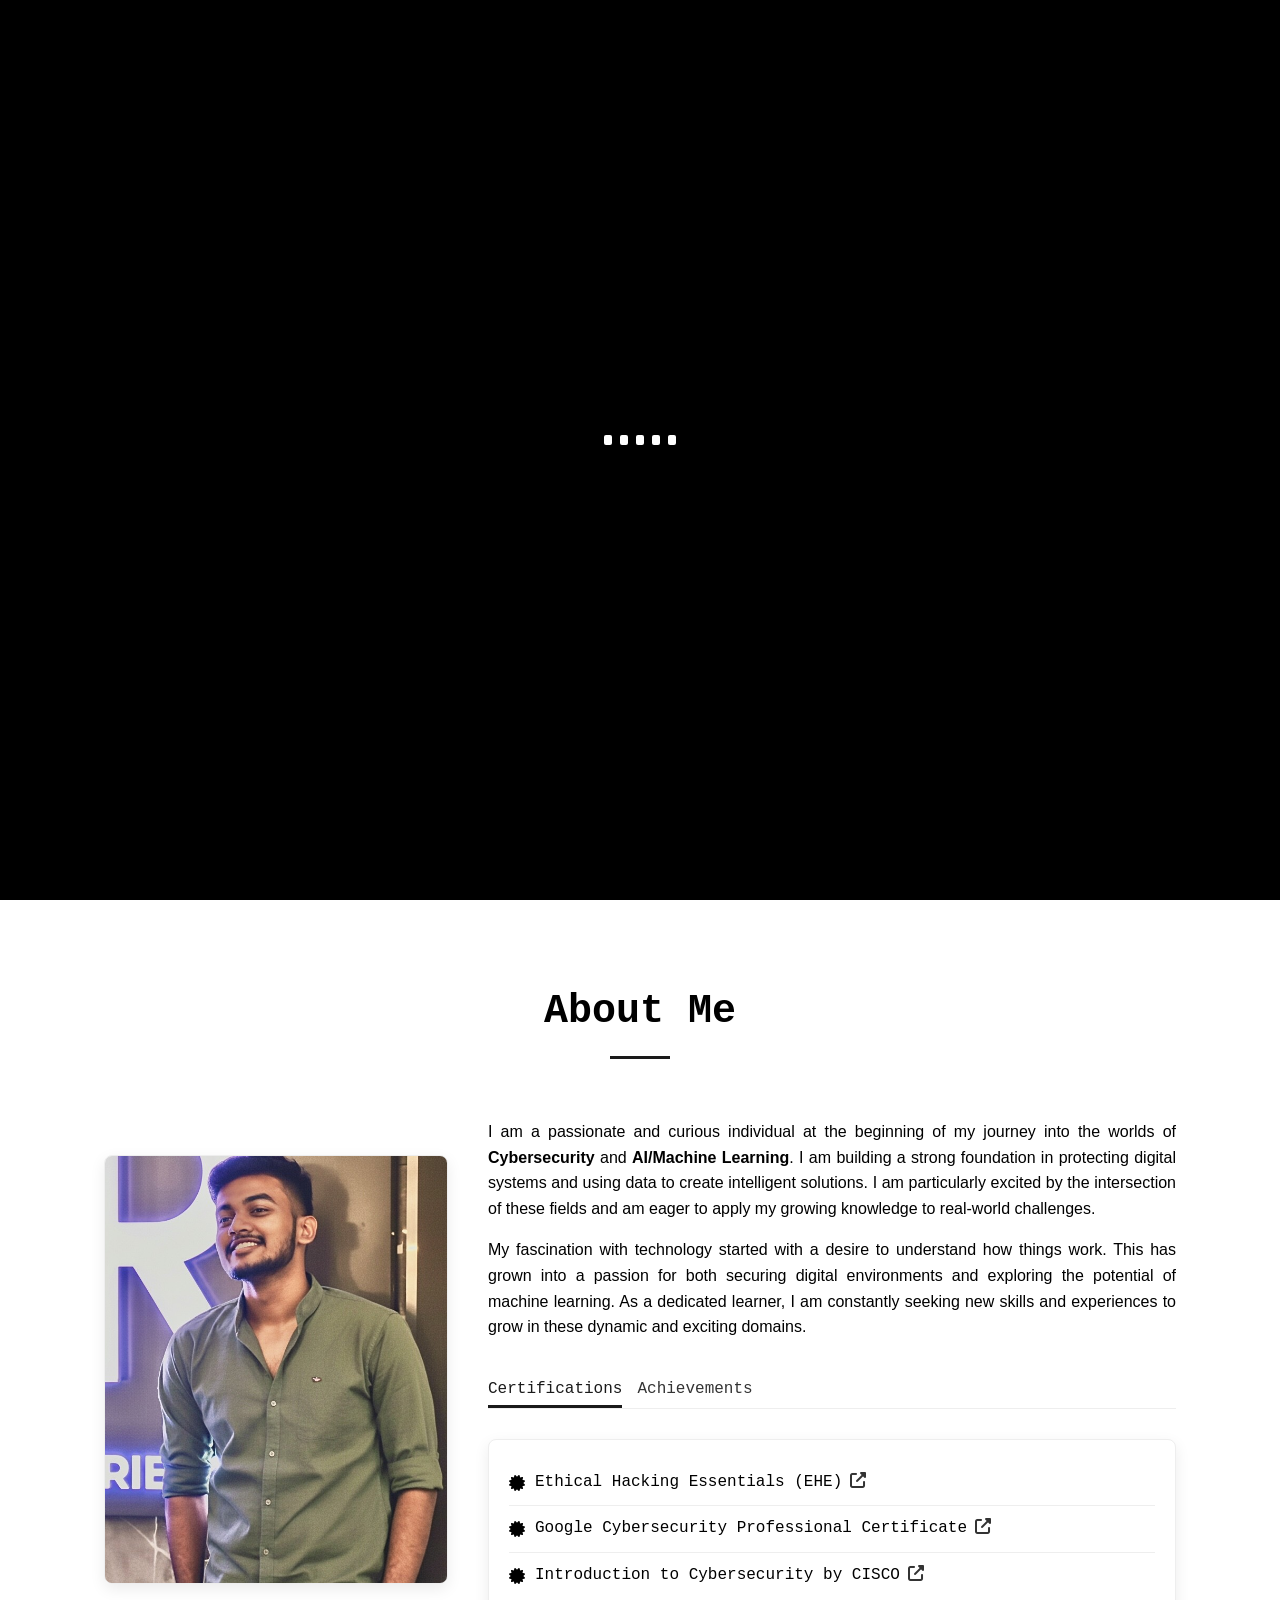
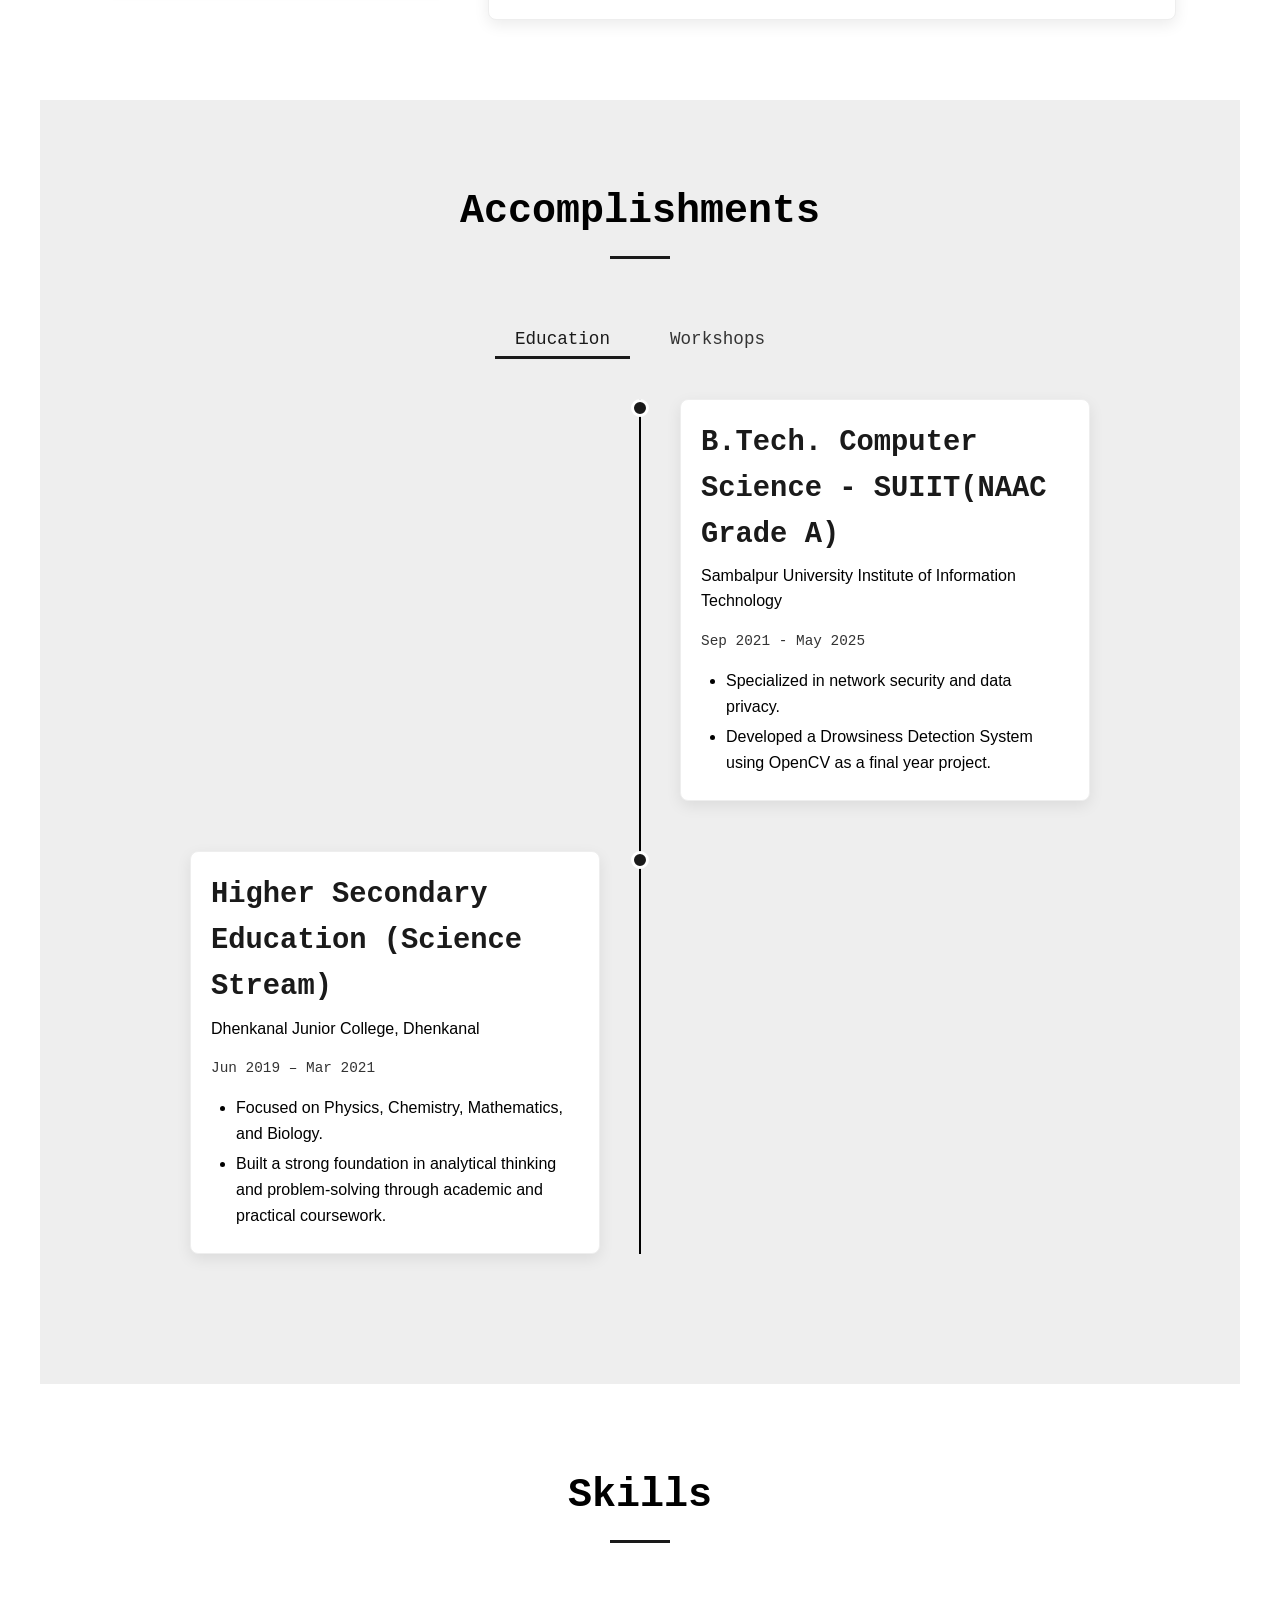
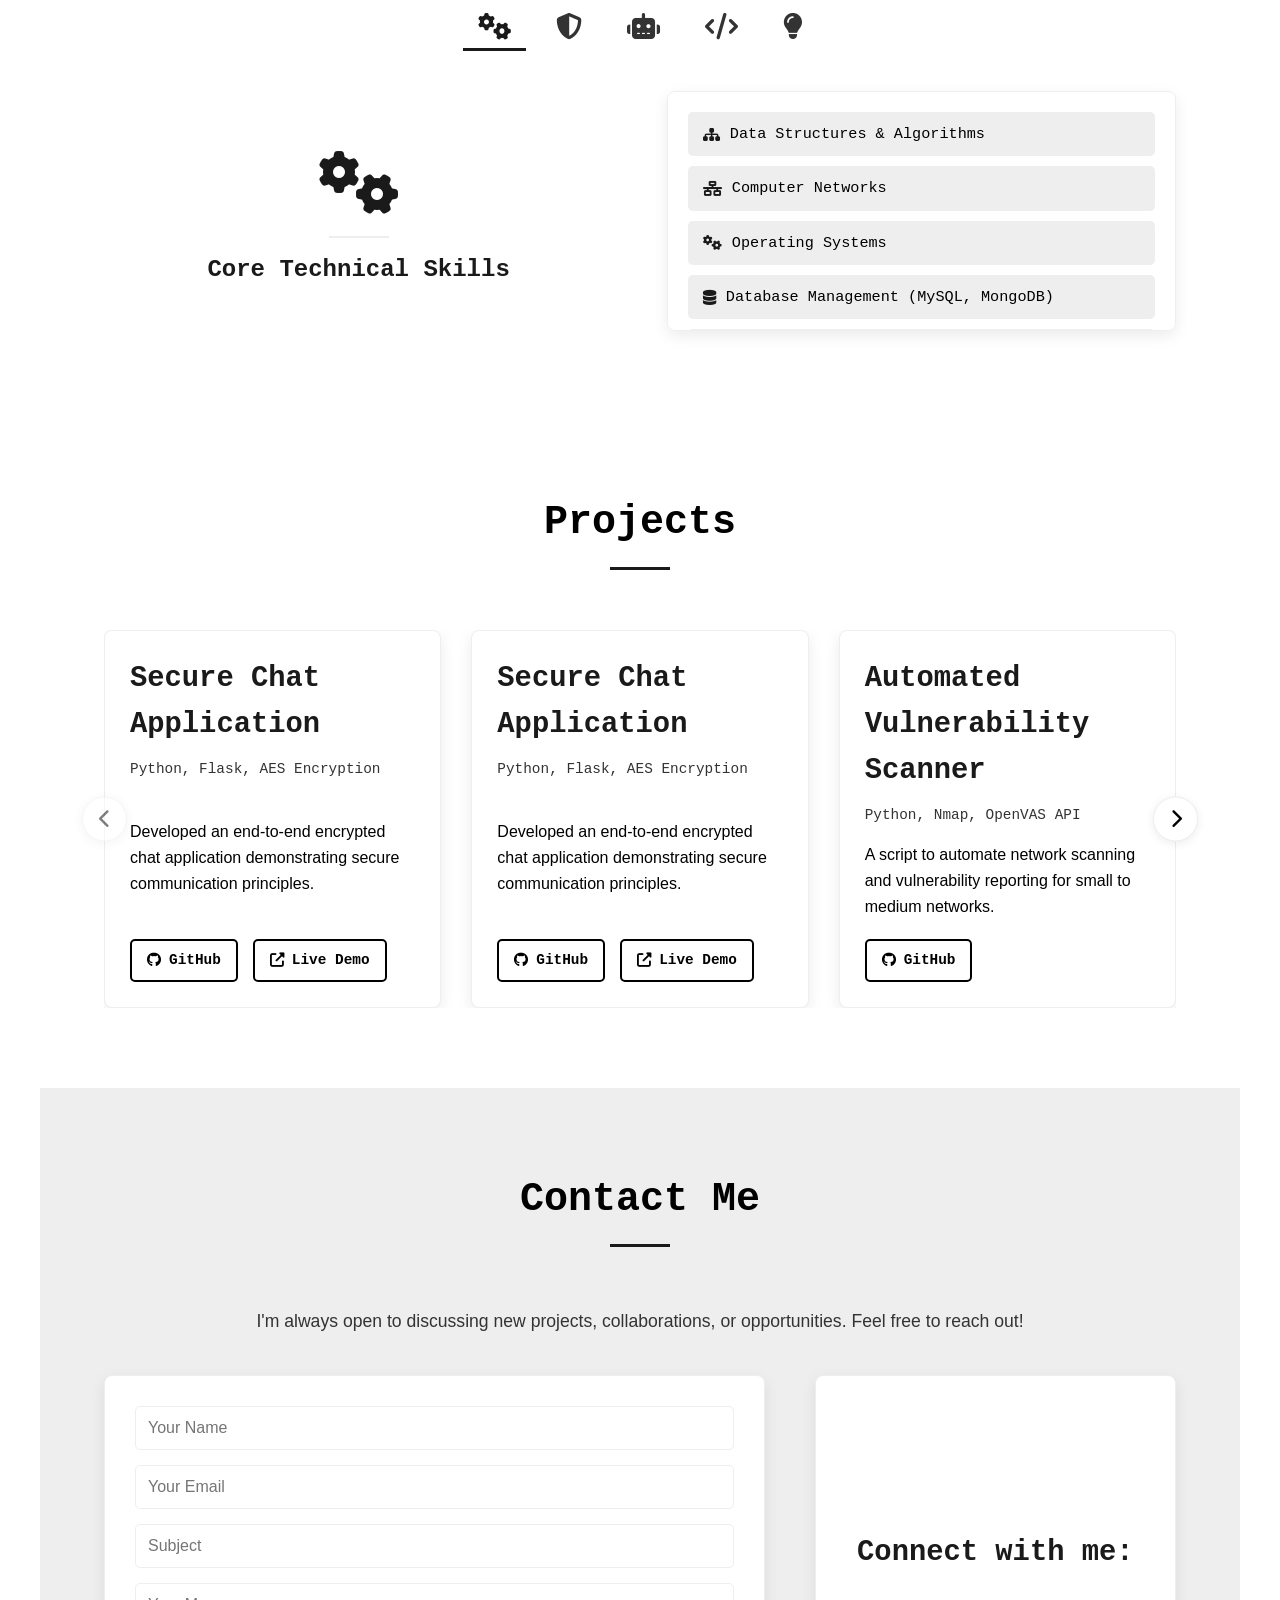
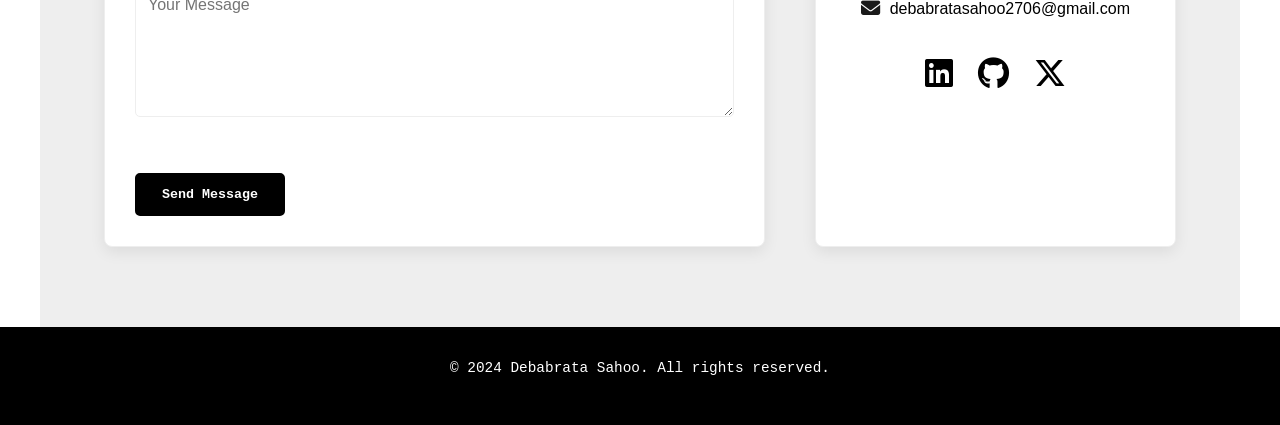
==== commit 779b335d: "updated all files" ====
--- a/index.html
+++ b/index.html
@@ -132,8 +132,8 @@
                     <img src="./Images/About.png" alt="Debabrata Sahoo Photo">
                 </div>
                 <div class="about-text">
-                    <p>I am a passionate and results-driven Cybersecurity Analyst with X years of experience in safeguarding complex systems and data. My expertise spans across network security, incident response, vulnerability assessment, and compliance. I thrive on identifying potential threats and implementing robust solutions to protect digital assets.</p>
-                    <p>My journey into cybersecurity began with a fascination for how systems work and a strong desire to protect them from malicious actors. I am constantly learning and adapting to the ever-evolving threat landscape, committed to staying ahead of emerging risks.</p>
+                    <p>I am a passionate and curious individual at the beginning of my journey into the worlds of <strong>Cybersecurity</strong> and <strong>AI/Machine Learning</strong>. I am building a strong foundation in protecting digital systems and using data to create intelligent solutions. I am particularly excited by the intersection of these fields and am eager to apply my growing knowledge to real-world challenges.</p>
+                    <p>My fascination with technology started with a desire to understand how things work. This has grown into a passion for both securing digital environments and exploring the potential of machine learning. As a dedicated learner, I am constantly seeking new skills and experiences to grow in these dynamic and exciting domains.</p>
                     <div class="about-tabs-container">
                         <div class="about-tabs">
                             <button class="tab-btn active" data-target="certifications-panel">Certifications</button>
@@ -144,7 +144,7 @@
                                 <ul class="certifications-list">
                                     <li>
                                         <span><i class="fas fa-certificate"></i> Ethical Hacking Essentials (EHE)</span>
-                                        <a href="#" class="cert-link" title="View Certificate" target="_blank" rel="noopener noreferrer"><i class="fas fa-external-link-alt"></i></a>
+                                        <a href="https://learn.eccouncil.org/certificate/91cd2392-484e-4af2-8a58-f4377895c052?logged=true" class="cert-link" title="View Certificate" target="_blank" rel="noopener noreferrer"><i class="fas fa-external-link-alt"></i></a>
                                     </li>
                                     <li>
                                         <span><i class="fas fa-certificate"></i> Google Cybersecurity Professional Certificate </span>
@@ -264,11 +264,13 @@
                     <div class="skills-content-panels">
                         <div class="content-panel skills-grid active" id="core-skills">
                             <ul>
-                                <li><i class="fas fa-network-wired"></i> Network Security</li>
-                                <li><i class="fab fa-linux"></i> Linux Environments</li>
-                                <li><i class="fab fa-windows"></i> Windows Server</li>
-                                <li><i class="fas fa-server"></i> System Administration</li>
-                                <li><i class="fas fa-project-diagram"></i> Network Protocols (TCP/IP)</li>
+                                <li><i class="fas fa-sitemap"></i> Data Structures & Algorithms</li>
+                                <li><i class="fas fa-network-wired"></i> Computer Networks</li>
+                                <li><i class="fas fa-cogs"></i> Operating Systems</li>
+                                <li><i class="fas fa-database"></i> Database Management (MySQL, MongoDB)</li>
+                                <li><i class="fab fa-linux"></i> Linux Fundamentals</li>
+                                <li><i class="fas fa-code-branch"></i> Version Control (Git & GitHub)</li>
+                                <li><i class="fas fa-exchange-alt"></i> REST API Concepts</li>
                             </ul>
                         </div>
                         <div class="content-panel skills-grid" id="cyber-skills">
@@ -283,28 +285,41 @@
                         </div>
                         <div class="content-panel skills-grid" id="ai-ml-skills">
                             <ul>
-                                <li><i class="fas fa-robot"></i> Machine Learning Models</li>
+                                <li><i class="fab fa-python"></i> Python for Data Science</li>
+                                <li><i class="fas fa-table-list"></i> NumPy, Pandas, Matplotlib</li>
                                 <li><i class="fas fa-brain"></i> Scikit-learn</li>
-                                <li><i class="fas fa-chart-pie"></i> Data Analysis (Pandas)</li>
-                                <li><i class="fas fa-layer-group"></i> TensorFlow / PyTorch</li>
+                                <li><i class="fas fa-layer-group"></i> TensorFlow / PyTorch (basic)</li>
+                                <li><i class="fas fa-chart-bar"></i> Data Preprocessing & Visualization</li>
+                                <li><i class="fas fa-sitemap"></i> Supervised & Unsupervised Learning</li>
+                                <li><i class="fas fa-cogs"></i> Feature Engineering</li>
+                                <li><i class="fas fa-eye"></i> OpenCV (for image processing)</li>
+                                <li><i class="fas fa-bullseye"></i> Model Evaluation & Optimization</li>
                             </ul>
                         </div>
                         <div class="content-panel skills-grid" id="tools-skills">
                             <ul>
-                                <li><i class="fab fa-python"></i> Python</li>
+                                <li><i class="fab fa-python"></i> Python & C</li>
+                                <li><i class="fab fa-html5"></i> HTML, CSS, JS</li>
                                 <li><i class="fas fa-terminal"></i> Bash Scripting</li>
-                                <li><i class="fab fa-docker"></i> Docker</li>
                                 <li><i class="fas fa-code-branch"></i> Git & GitHub</li>
-                                <li><i class="fab fa-aws"></i> AWS Security</li>
-                                <li><i class="fab fa-microsoft"></i> Azure Security</li>
+                                <li><i class="fas fa-file-code"></i> VS Code</li>
+                                <li><i class="fas fa-book-open"></i> Jupyter / Google Colab</li>
+                                <li><i class="fab fa-linux"></i> Kali Linux / Ubuntu</li>
+                                <li><i class="fas fa-desktop"></i> VirtualBox / VMware</li>
+                                <li><i class="fas fa-keyboard"></i> Linux CLI Utilities</li>
                             </ul>
                         </div>
                         <div class="content-panel skills-grid" id="soft-skills">
                             <ul>
-                                <li><i class="fas fa-lightbulb"></i> Problem Solving</li>
-                                <li><i class="fas fa-chart-line"></i> Analytical Thinking</li>
+                                <li><i class="fas fa-lightbulb"></i> Problem-Solving & Critical Thinking</li>
+                                <li><i class="fas fa-chart-line"></i> Analytical Reasoning</li>
                                 <li><i class="fas fa-users"></i> Team Collaboration</li>
-                                <li><i class="fas fa-file-alt"></i> Technical Reporting</li>
+                                <li><i class="fas fa-file-alt"></i> Technical Documentation Writing</li>
+                                <li><i class="far fa-clock"></i> Time Management</li>
+                                <li><i class="fas fa-sync-alt"></i> Adaptability & Continuous Learning</li>
+                                <li><i class="fas fa-search-plus"></i> Research & Reporting</li>
+                                <li><i class="fas fa-shield-halved"></i> Ethical Mindset in Security</li>
+                                <li><i class="fas fa-comments"></i> Presentation & Communication</li>
                             </ul>
                         </div>
                     </div>
--- a/styles.css
+++ b/styles.css
@@ -472,6 +472,11 @@
     min-width: 300px;
 }
 
+.about-text p {
+    text-align: justify;
+    hyphens: auto; /* Helps with word spacing in justified text */
+}
+
 .about-text h3 {
     margin-top: 20px;
     margin-bottom: 15px;
@@ -743,6 +748,10 @@
 
 .tab-btn.active::after {
     width: 100%;
+}
+.skills-tabs .tab-btn {
+    flex-shrink: 0; /* Prevent tabs from shrinking */
+    padding: 10px 15px; /* Add some horizontal padding */
 }
 
 .content-panel {
@@ -826,6 +835,7 @@
 .timeline-content ul {
     list-style: disc;
     margin-left: 20px;
+    padding-left: 5px; /* Add some padding to prevent text from touching the edge */
 }
 
 .timeline-content li {
@@ -968,6 +978,7 @@
 .contact-form {
     flex: 2;
     min-width: 300px;
+    max-width: 700px; /* Add a max-width to prevent the form from becoming too wide on large screens */
     display: flex;
     flex-direction: column;
     gap: 15px;
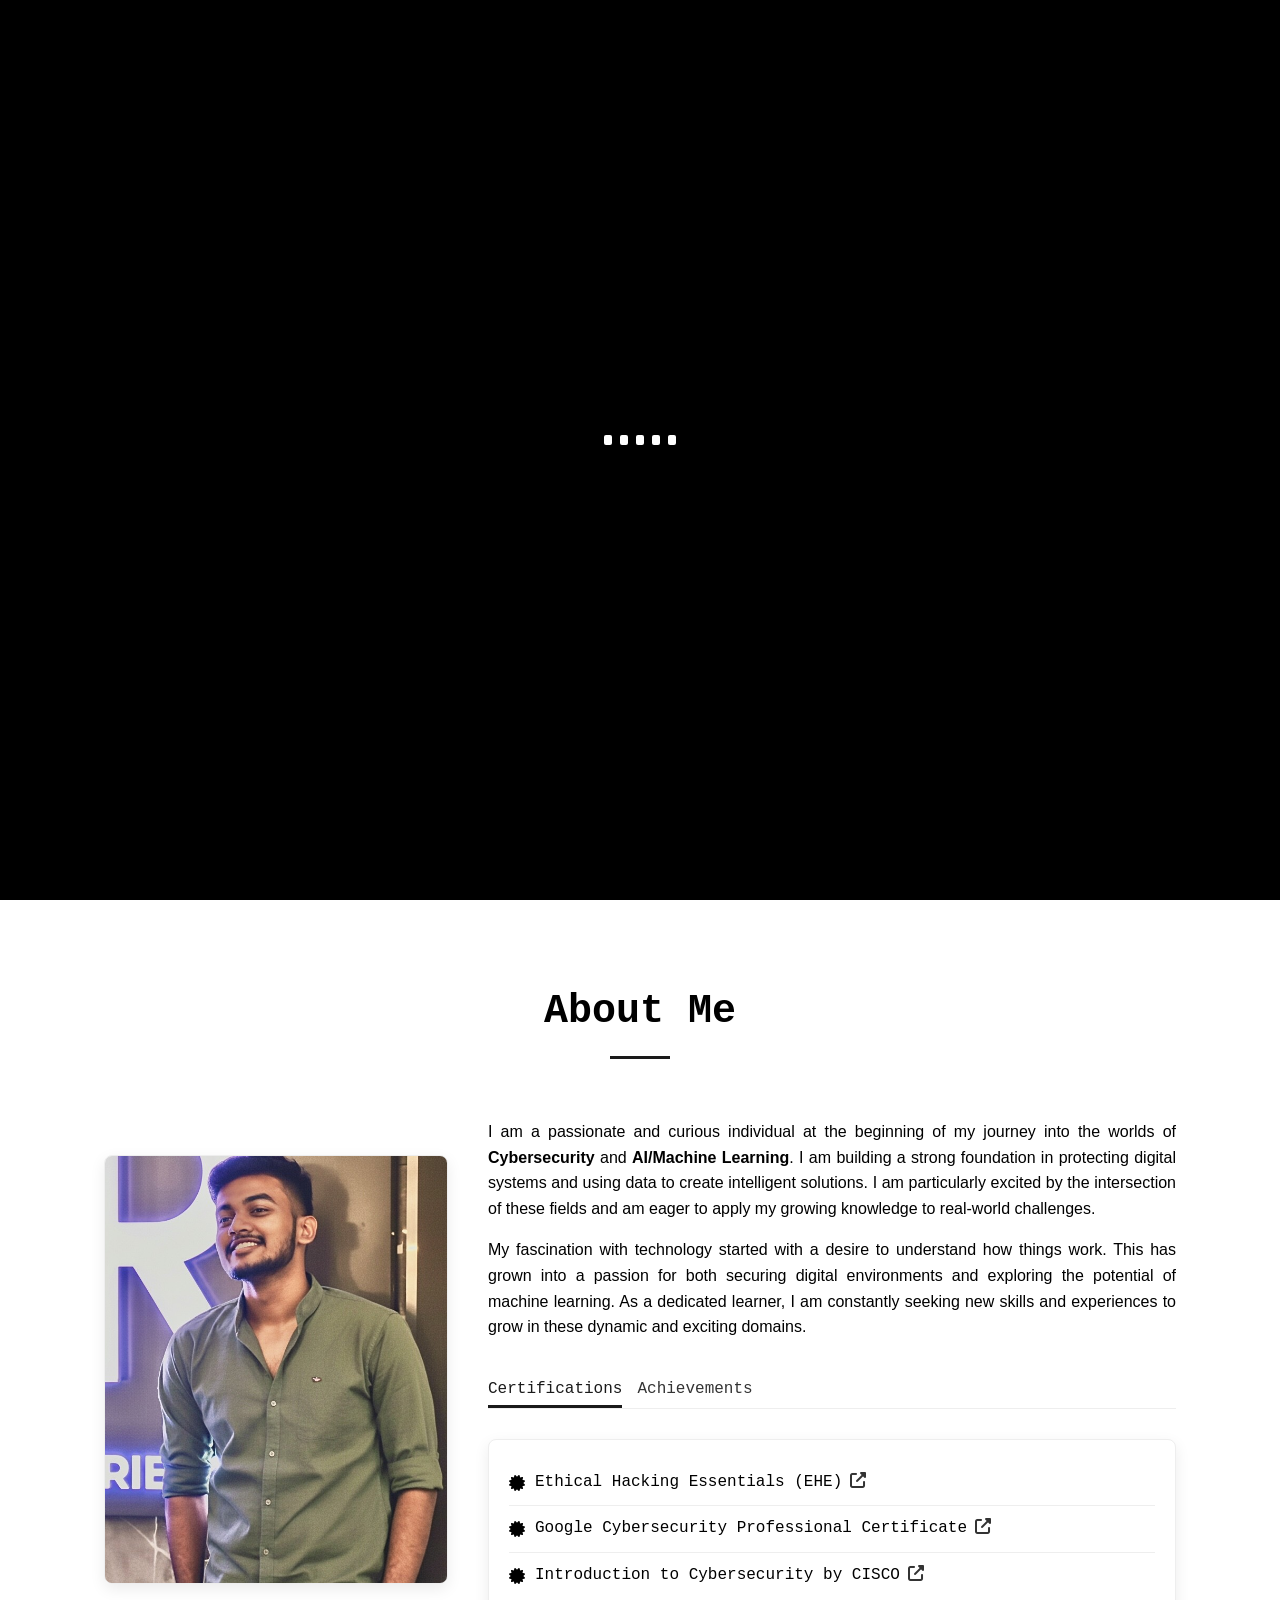
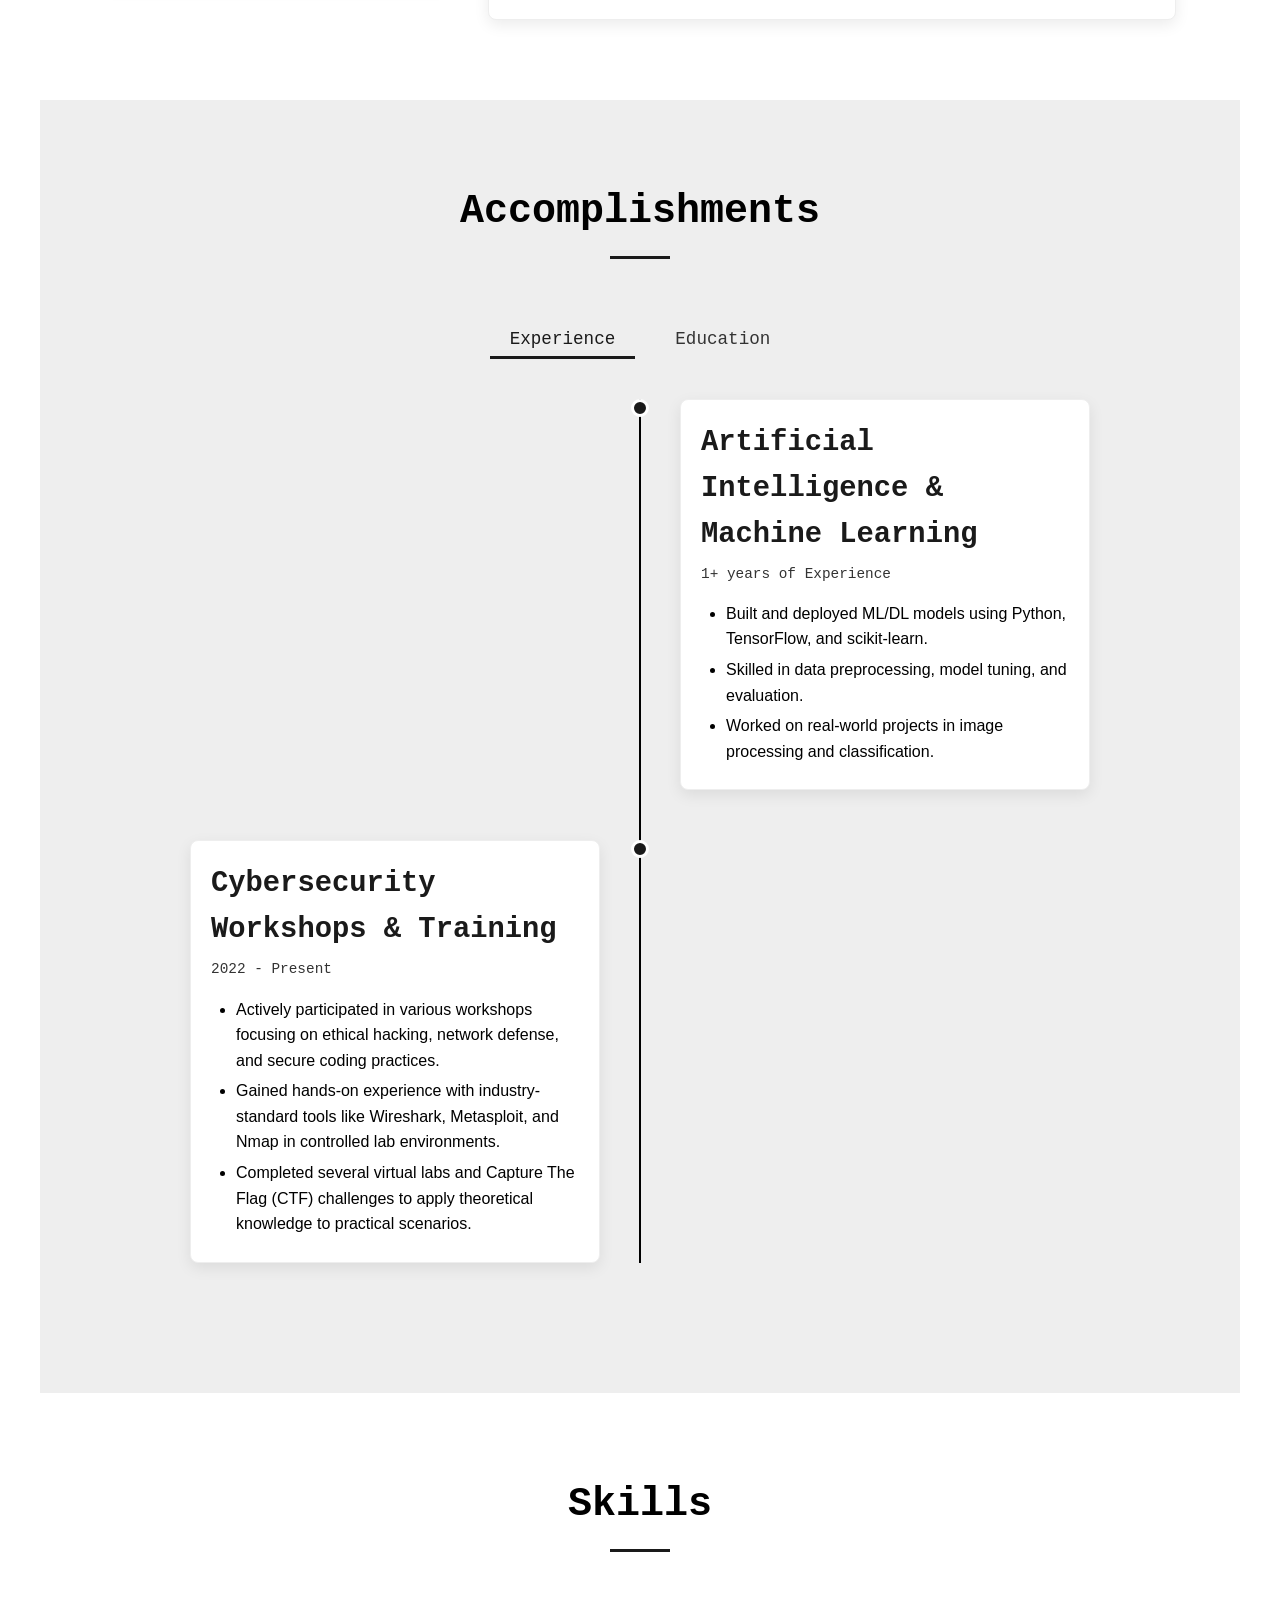
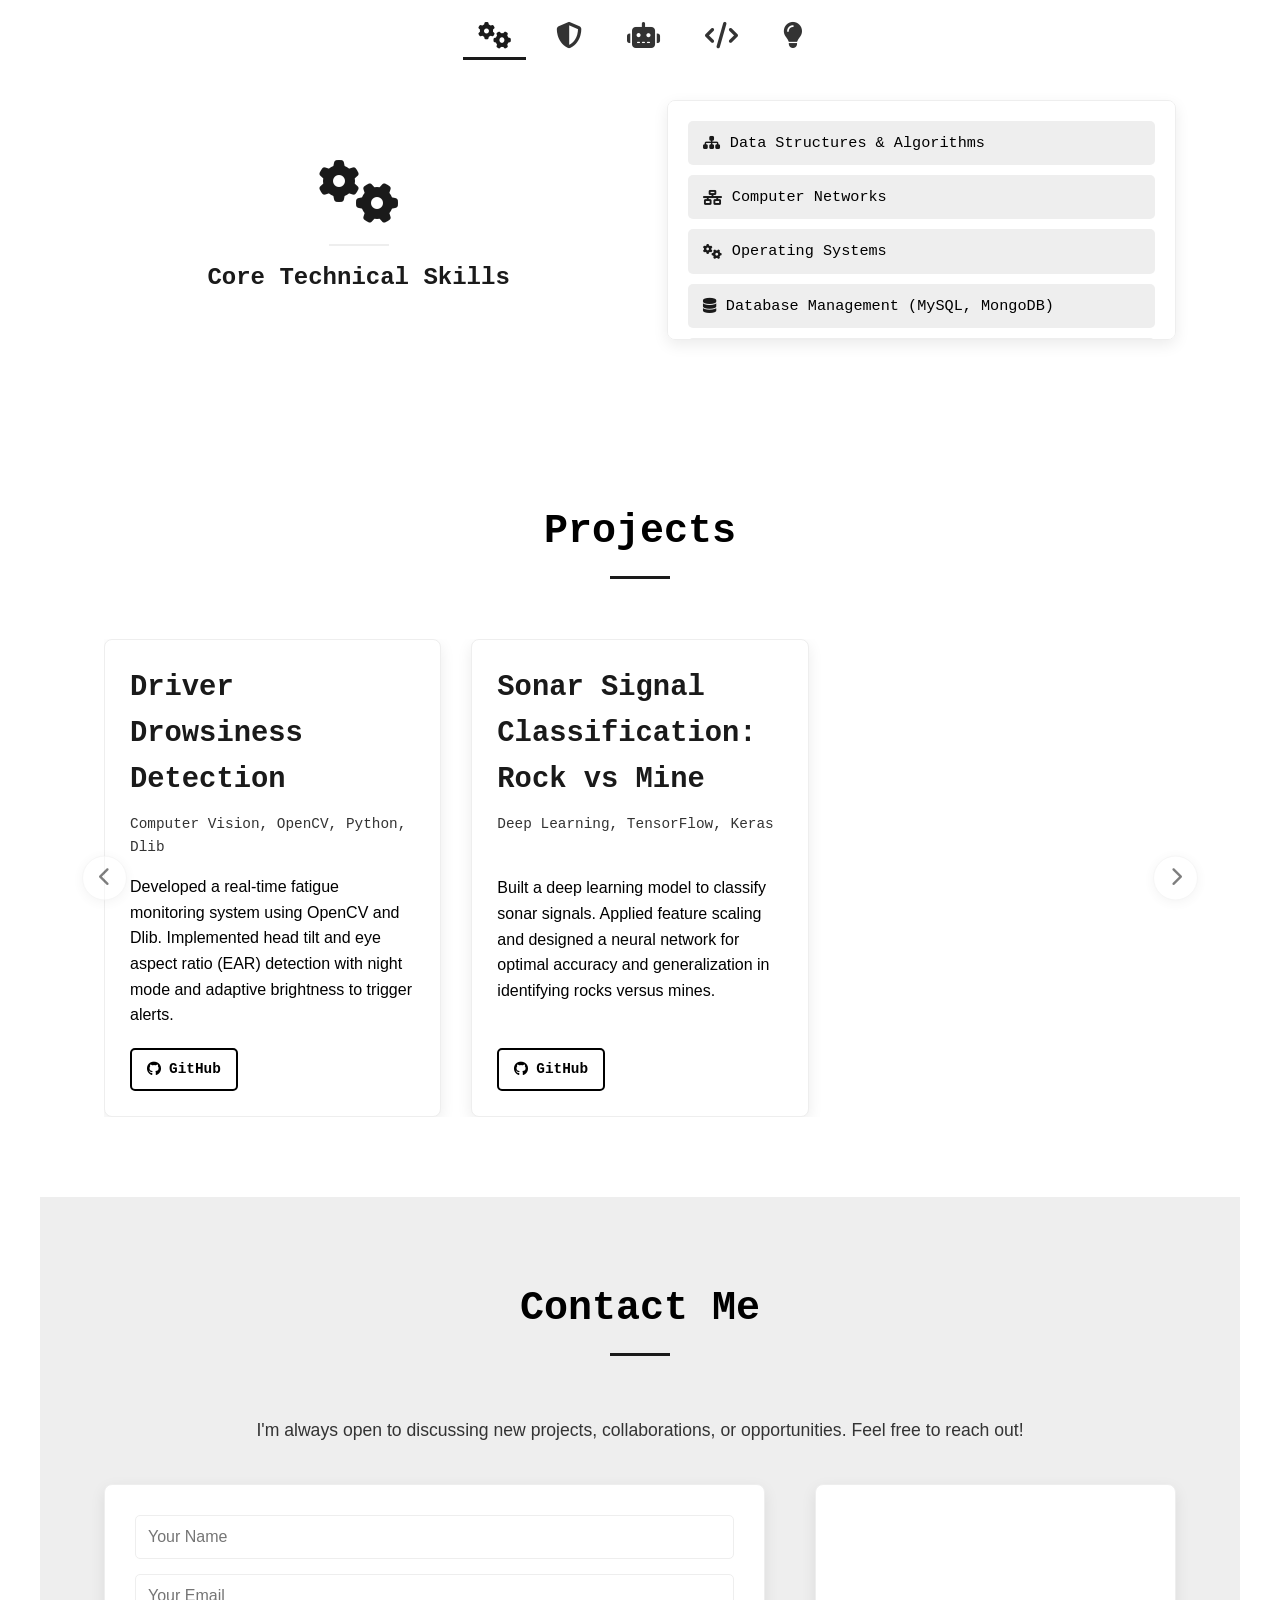
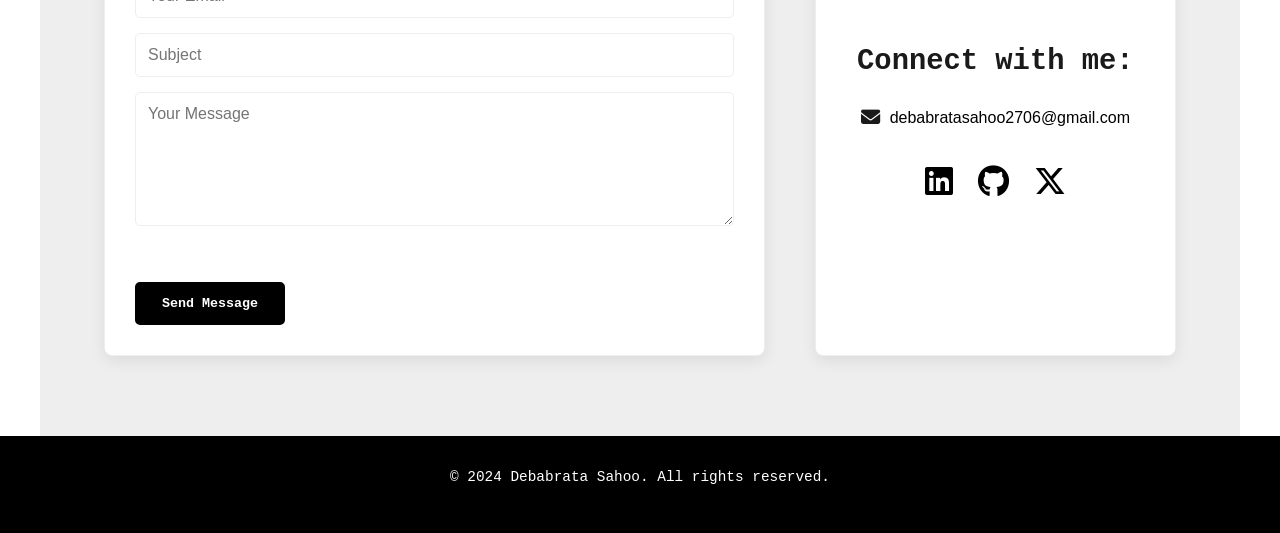
==== commit ed7fb95a: "updated all files" ====
--- a/index.html
+++ b/index.html
@@ -60,10 +60,10 @@
             <div class="hero-content">
                 <p class="intro-text">Hello, I'm</p>
                 <h1>Debabrata Sahoo</h1>
-                <p class="tagline">A <span class="highlight">Cybersecurity Analyst</span> dedicated to securing digital frontiers.</p>
+                <p class="tagline">A <span class="highlight">Cybersecurity Analyst</span> & <span class="highlight">AI/ML Enthusiast</span> securing digital frontiers.</p>
                 <div class="cta-buttons">
                     <a href="#projects" class="btn primary-btn">View My Work</a>
-                    <a href="./Debabrata_Sahoo_Resume.pdf" class="btn secondary-btn" download>Download CV</a>
+                    <a href="https://drive.google.com/file/d/1ZCnaGUJq-G9FMf0Jn6kGgMlf_1EVynff/view?usp=drive_link" class="btn secondary-btn" download>Download CV</a>
                 </div>
             </div>
             <div class="hero-image">
@@ -71,53 +71,53 @@
                     <div class="timeline-viewport">
                         <div class="timeline-path"></div>
                         <div class="timeline-milestones-wrapper">
-                            <div class="timeline-milestone">
+                             <div class="timeline-milestone">
                                 <div class="milestone-dot"></div>
                                 <div class="milestone-content">
                                     <h4>2019</h4>
-                                    <p>Began B.Sc. in Computer Science</p>
-                                </div>
-                            </div>
-                            <div class="timeline-milestone">
-                                <div class="milestone-dot"></div>
-                                <div class="milestone-content">
-                                    <h4>2019</h4>
-                                    <p>Began B.Sc. in Computer Science</p>
-                                </div>
-                            </div>
-                            <div class="timeline-milestone">
-                                <div class="milestone-dot"></div>
-                                <div class="milestone-content">
-                                    <h4>2019</h4>
-                                    <p>Began B.Sc. in Computer Science</p>
-                                </div>
-                            </div>
-                            <div class="timeline-milestone">
-                                <div class="milestone-dot"></div>
-                                <div class="milestone-content">
-                                    <h4>2019</h4>
-                                    <p>Began B.Sc. in Computer Science</p>
-                                </div>
-                            </div>
-                            <div class="timeline-milestone">
-                                <div class="milestone-dot"></div>
-                                <div class="milestone-content">
-                                    <h4>2019</h4>
-                                    <p>Began B.Sc. in Computer Science</p>
-                                </div>
-                            </div>
-                            <div class="timeline-milestone">
-                                <div class="milestone-dot"></div>
-                                <div class="milestone-content">
-                                    <h4>2021</h4>
-                                    <p>Achieved CompTIA Security+ Cert</p>
-                                </div>
-                            </div>
-                            <div class="timeline-milestone">
-                                <div class="milestone-dot"></div>
-                                <div class="milestone-content">
-                                    <h4>2023</h4>
-                                    <p>Secured First Analyst Role</p>
+                                    <p>Began the journey of college life</p>
+                                </div>
+                            </div>
+                            <div class="timeline-milestone">
+                                <div class="milestone-dot"></div>
+                                <div class="milestone-content">
+                                    <h4>Dec - 2021</h4>
+                                    <p>Completed Junior college & came for degree</p>
+                                </div>
+                            </div>
+                            <div class="timeline-milestone">
+                                <div class="milestone-dot"></div>
+                                <div class="milestone-content">
+                                    <h4>Jan - 2022</h4>
+                                    <p>Appointed as Tech-Club Representative</p>
+                                </div>
+                            </div>
+                            <div class="timeline-milestone">
+                                <div class="milestone-dot"></div>
+                                <div class="milestone-content">
+                                    <h4>Mar - 2022</h4>
+                                    <p>Joined NCC</p>
+                                </div>
+                            </div>
+                            <div class="timeline-milestone">
+                                <div class="milestone-dot"></div>
+                                <div class="milestone-content">
+                                    <h4>Oct - 2022</h4>
+                                    <p>Become a National Medalist</p>
+                                </div>
+                            </div>
+                            <div class="timeline-milestone">
+                                <div class="milestone-dot"></div>
+                                <div class="milestone-content">
+                                    <h4>Apr - 2024</h4>
+                                    <p>Award from Chief-Minister Odisha</p>
+                                </div>
+                            </div>
+                            <div class="timeline-milestone">
+                                <div class="milestone-dot"></div>
+                                <div class="milestone-content">
+                                    <h4>May - 2025</h4>
+                                    <p>Completed My Graduation</p>
                                 </div>
                             </div>
                         </div>
@@ -180,7 +180,7 @@
                                 <ul class="achievements-list">
                                     <li><i class="fas fa-trophy"></i> Awarded Chief Minister's Gold Medal for representing Odisha at the All India Level Shooting Championship 2022.</li>
                                     <li><i class="fas fa-medal"></i> BRONZE for 3rd position in 31st ALL INDIA G V MAVALANKAR SHOOTING CHAMPIONSHIP-2022 held at Asansol, Westbengal.</li>                                    
-                                    <li><i class="fas fa-award"></i> Represented Odisha Directorate in INTER DIRECTORATE SPORTS SHOOTING CHAMPIONSHIP-2022 at Chandigarh, Punjab.</li>
+                                    <li><i class="fas fa-award"></i> Represented Odisha Directorate in INTER DIRECTORATE SPORTS SHOOTING CHAMPIONSHIP-2022 at Chandigarh.</li>
                                     <li><i class="fas fa-star"></i> Commended by Deputy Director General of NCC Directorate Odisha for being in Top 30 shooters competing for IDSSC-2022.</li>
                                 </ul>
                             </div>
@@ -194,11 +194,11 @@
             <h2 class="section-title">Accomplishments</h2>
             <div class="accomplishments-container">
                 <div class="accomplishments-tabs">
-                    <button class="tab-btn active" data-target="education-panel">Education</button>
-                    <button class="tab-btn" data-target="experience-panel">Workshops</button>
+                    <button class="tab-btn active" data-target="experience-panel">Experience</button>
+                    <button class="tab-btn" data-target="education-panel">Education</button>
                 </div>
                 <div class="experience-content-panels">
-                    <div class="content-panel active" id="education-panel">
+                    <div class="content-panel" id="education-panel">
                         <div class="timeline">
                             <div class="timeline-item">
                                 <div class="timeline-dot"></div>
@@ -226,8 +226,20 @@
                             </div>
                         </div>
                     </div>
-                    <div class="content-panel" id="experience-panel">
+                    <div class="content-panel active" id="experience-panel">
                         <div class="timeline">
+                            <div class="timeline-item">
+                                <div class="timeline-dot"></div>
+                                <div class="timeline-content">
+                                    <h3>Artificial Intelligence & Machine Learning</h3>
+                                    <p class="timeline-date">1+ years of Experience</p>
+                                    <ul>
+                                        <li>Built and deployed ML/DL models using Python, TensorFlow, and scikit-learn.</li>
+                                        <li>Skilled in data preprocessing, model tuning, and evaluation.</li>
+                                        <li>Worked on real-world projects in image processing and classification.</li>
+                                    </ul>
+                                </div>
+                            </div>
                             <div class="timeline-item">
                                 <div class="timeline-dot"></div>
                                 <div class="timeline-content">
@@ -334,35 +346,17 @@
                 <div class="projects-grid-container">
                     <div class="projects-grid">
                         <div class="project-card">
-                            <h3>Secure Chat Application</h3>
-                            <p class="project-tech">Python, Flask, AES Encryption</p>
-                            <p>Developed an end-to-end encrypted chat application demonstrating secure communication principles.</p>
+                            <h3>Driver Drowsiness Detection</h3>
+                            <p class="project-tech">Computer Vision, OpenCV, Python, Dlib</p>
+                            <p>Developed a real-time fatigue monitoring system using OpenCV and Dlib. Implemented head tilt and eye aspect ratio (EAR) detection with night mode and adaptive brightness to trigger alerts.</p>
                             <div class="project-links">
-                                <a href="#" target="_blank" rel="noopener noreferrer" class="btn project-btn"><i class="fab fa-github"></i> GitHub</a>
-                                <a href="#" target="_blank" rel="noopener noreferrer" class="btn project-btn"><i class="fas fa-external-link-alt"></i> Live Demo</a>
+                                <a href="https://github.com/dev7n/Real-time-drowsiness-detection-with-added-features" target="_blank" rel="noopener noreferrer" class="btn project-btn"><i class="fab fa-github"></i> GitHub</a>
                             </div>
                         </div>
                         <div class="project-card">
-                            <h3>Secure Chat Application</h3>
-                            <p class="project-tech">Python, Flask, AES Encryption</p>
-                            <p>Developed an end-to-end encrypted chat application demonstrating secure communication principles.</p>
-                            <div class="project-links">
-                                <a href="#" target="_blank" rel="noopener noreferrer" class="btn project-btn"><i class="fab fa-github"></i> GitHub</a>
-                                <a href="#" target="_blank" rel="noopener noreferrer" class="btn project-btn"><i class="fas fa-external-link-alt"></i> Live Demo</a>
-                            </div>
-                        </div>
-                        <div class="project-card">
-                            <h3>Automated Vulnerability Scanner</h3>
-                            <p class="project-tech">Python, Nmap, OpenVAS API</p>
-                            <p>A script to automate network scanning and vulnerability reporting for small to medium networks.</p>
-                            <div class="project-links">
-                                <a href="#" target="_blank" rel="noopener noreferrer" class="btn project-btn"><i class="fab fa-github"></i> GitHub</a>
-                            </div>
-                        </div>
-                        <div class="project-card">
-                            <h3>Phishing Detection Model</h3>
-                            <p class="project-tech">Machine Learning, Python, Scikit-learn</p>
-                            <p>Trained a machine learning model to identify and flag potential phishing emails with high accuracy.</p>
+                            <h3>Sonar Signal Classification: Rock vs Mine</h3>
+                            <p class="project-tech">Deep Learning, TensorFlow, Keras</p>
+                            <p>Built a deep learning model to classify sonar signals. Applied feature scaling and designed a neural network for optimal accuracy and generalization in identifying rocks versus mines.</p>
                             <div class="project-links">
                                 <a href="#" target="_blank" rel="noopener noreferrer" class="btn project-btn"><i class="fab fa-github"></i> GitHub</a>
                             </div>
@@ -392,7 +386,7 @@
                     <div class="social-links">
                         <a href="https://www.linkedin.com/in/debabratasahoo06/" target="_blank" rel="noopener noreferrer" aria-label="LinkedIn"><i class="fab fa-linkedin fa-2x"></i></a>
                         <a href="https://github.com/dev7n" target="_blank" rel="noopener noreferrer" aria-label="GitHub"><i class="fab fa-github fa-2x"></i></a>
-                        <a href="#" target="_blank" rel="noopener noreferrer" aria-label="X"><i class="fab fa-x-twitter fa-2x"></i></a>
+                        <a href="https://x.com/dev_7n" target="_blank" rel="noopener noreferrer" aria-label="X"><i class="fab fa-x-twitter fa-2x"></i></a>
                     </div>
                 </div>
             </div>
--- a/styles.css
+++ b/styles.css
@@ -441,6 +441,11 @@
     margin: 0;
 }
 
+.timeline-milestone:not(.inactive) .milestone-content p {
+    font-weight: 600; /* Make the text bolder */
+    color: var(--primary-text); /* Make the color stronger */
+}
+
 
 /* About Section */
 .about-section {
@@ -600,9 +605,6 @@
     flex: 1;
 }
 
-.skills-grid {
-    /* width is no longer needed here */
-}
 .skills-container {
     display: flex;
     flex-direction: column;
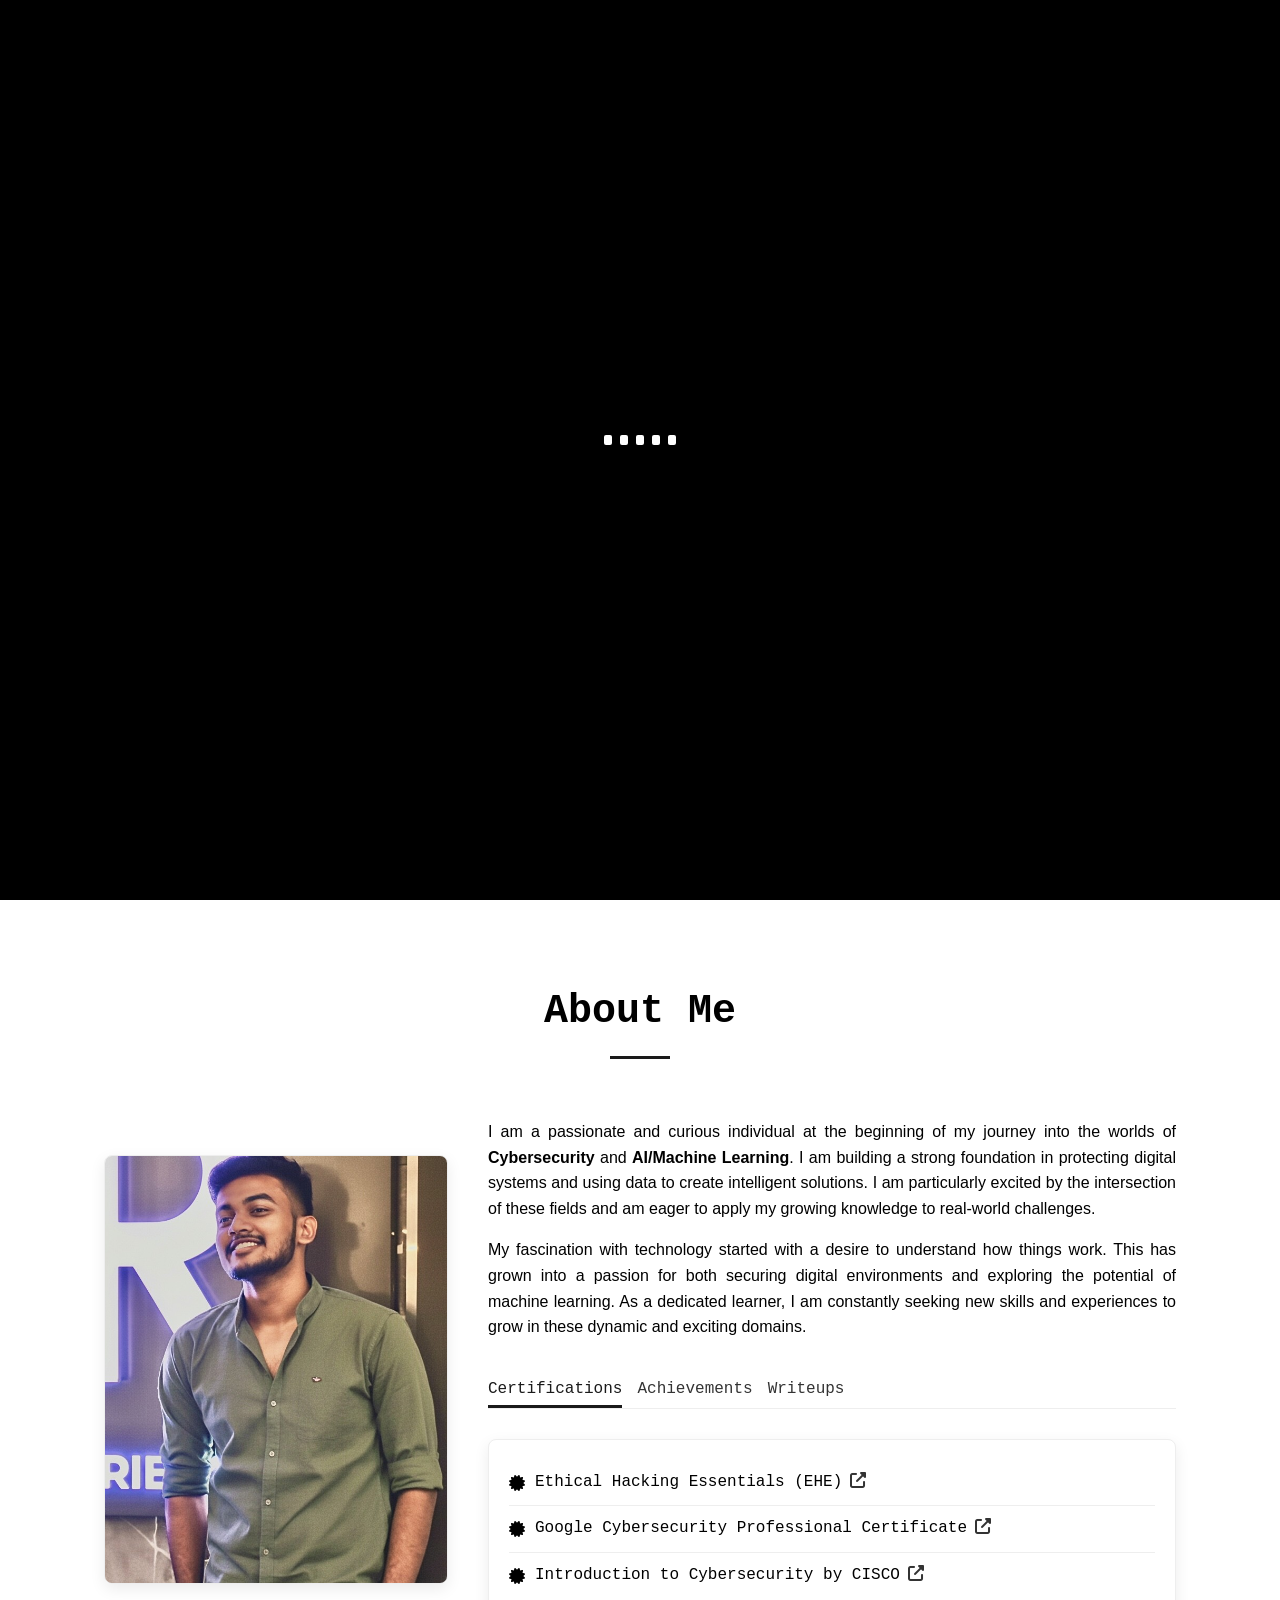
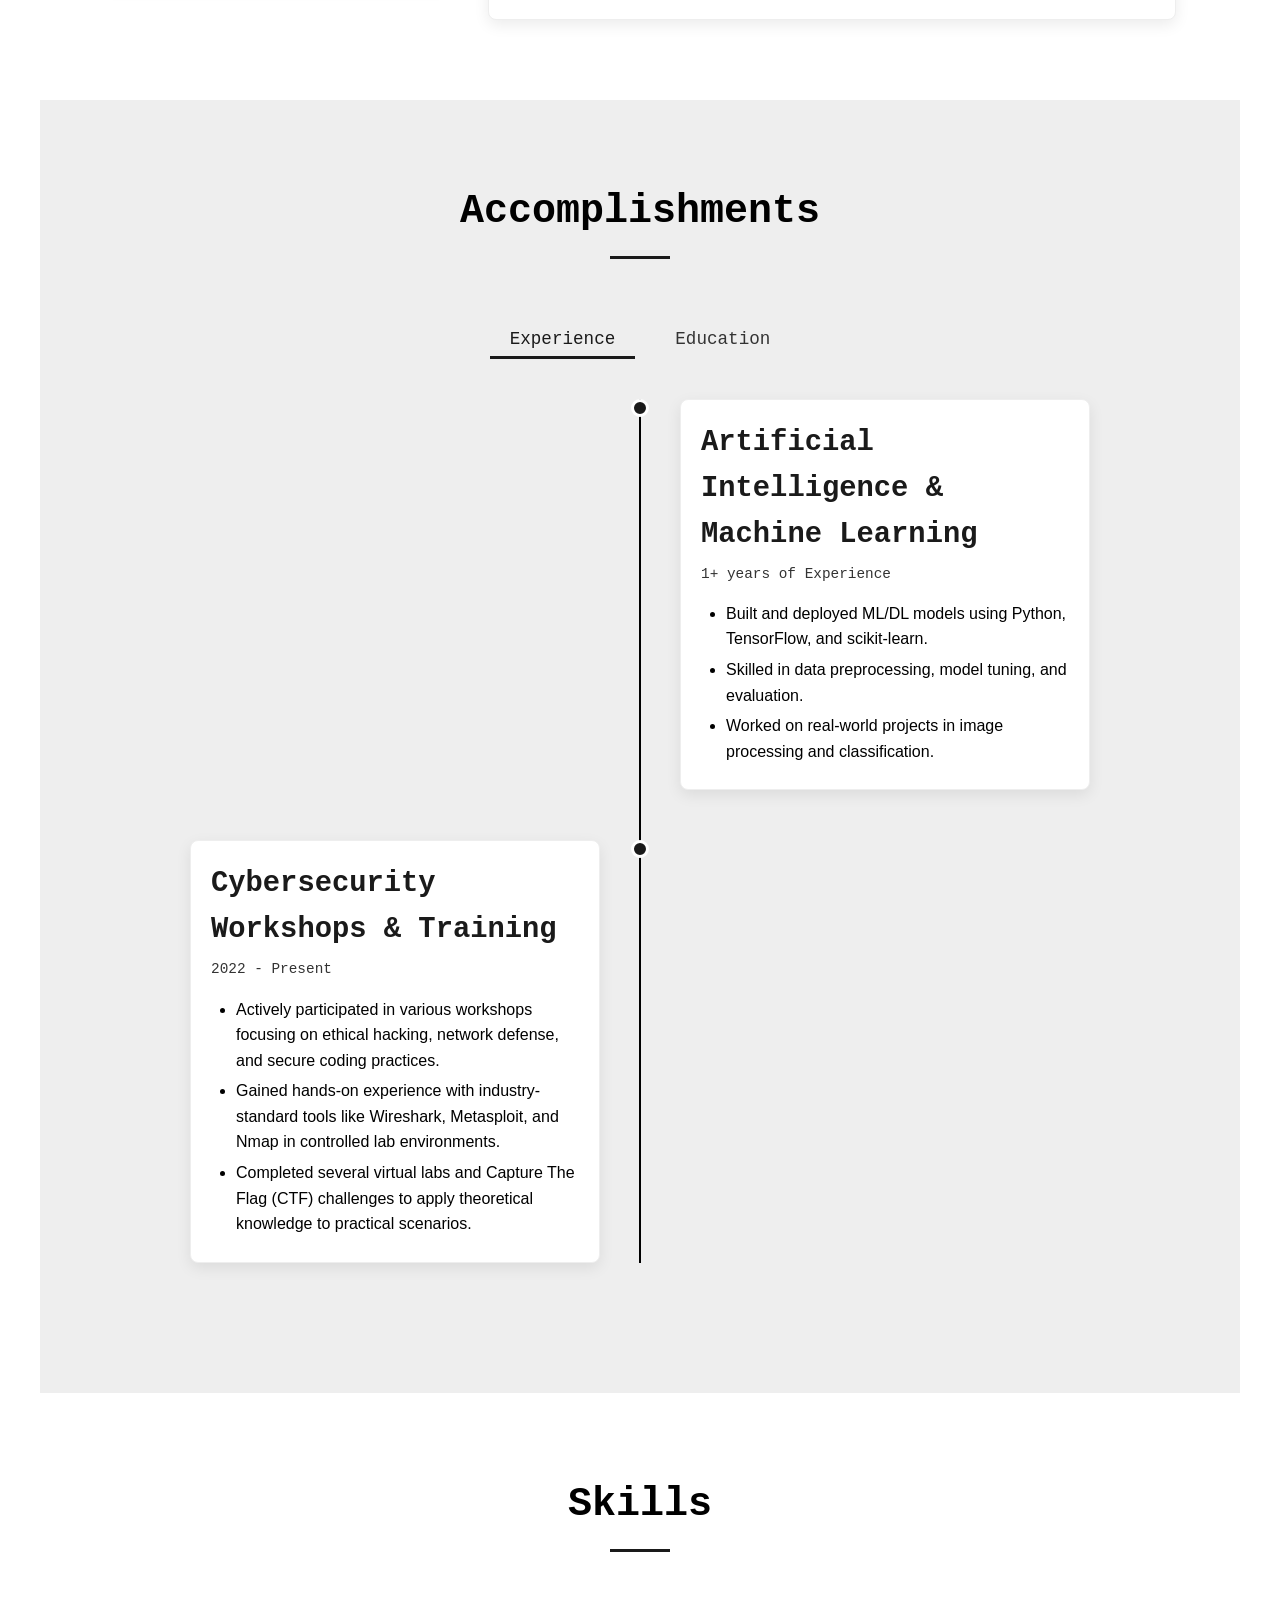
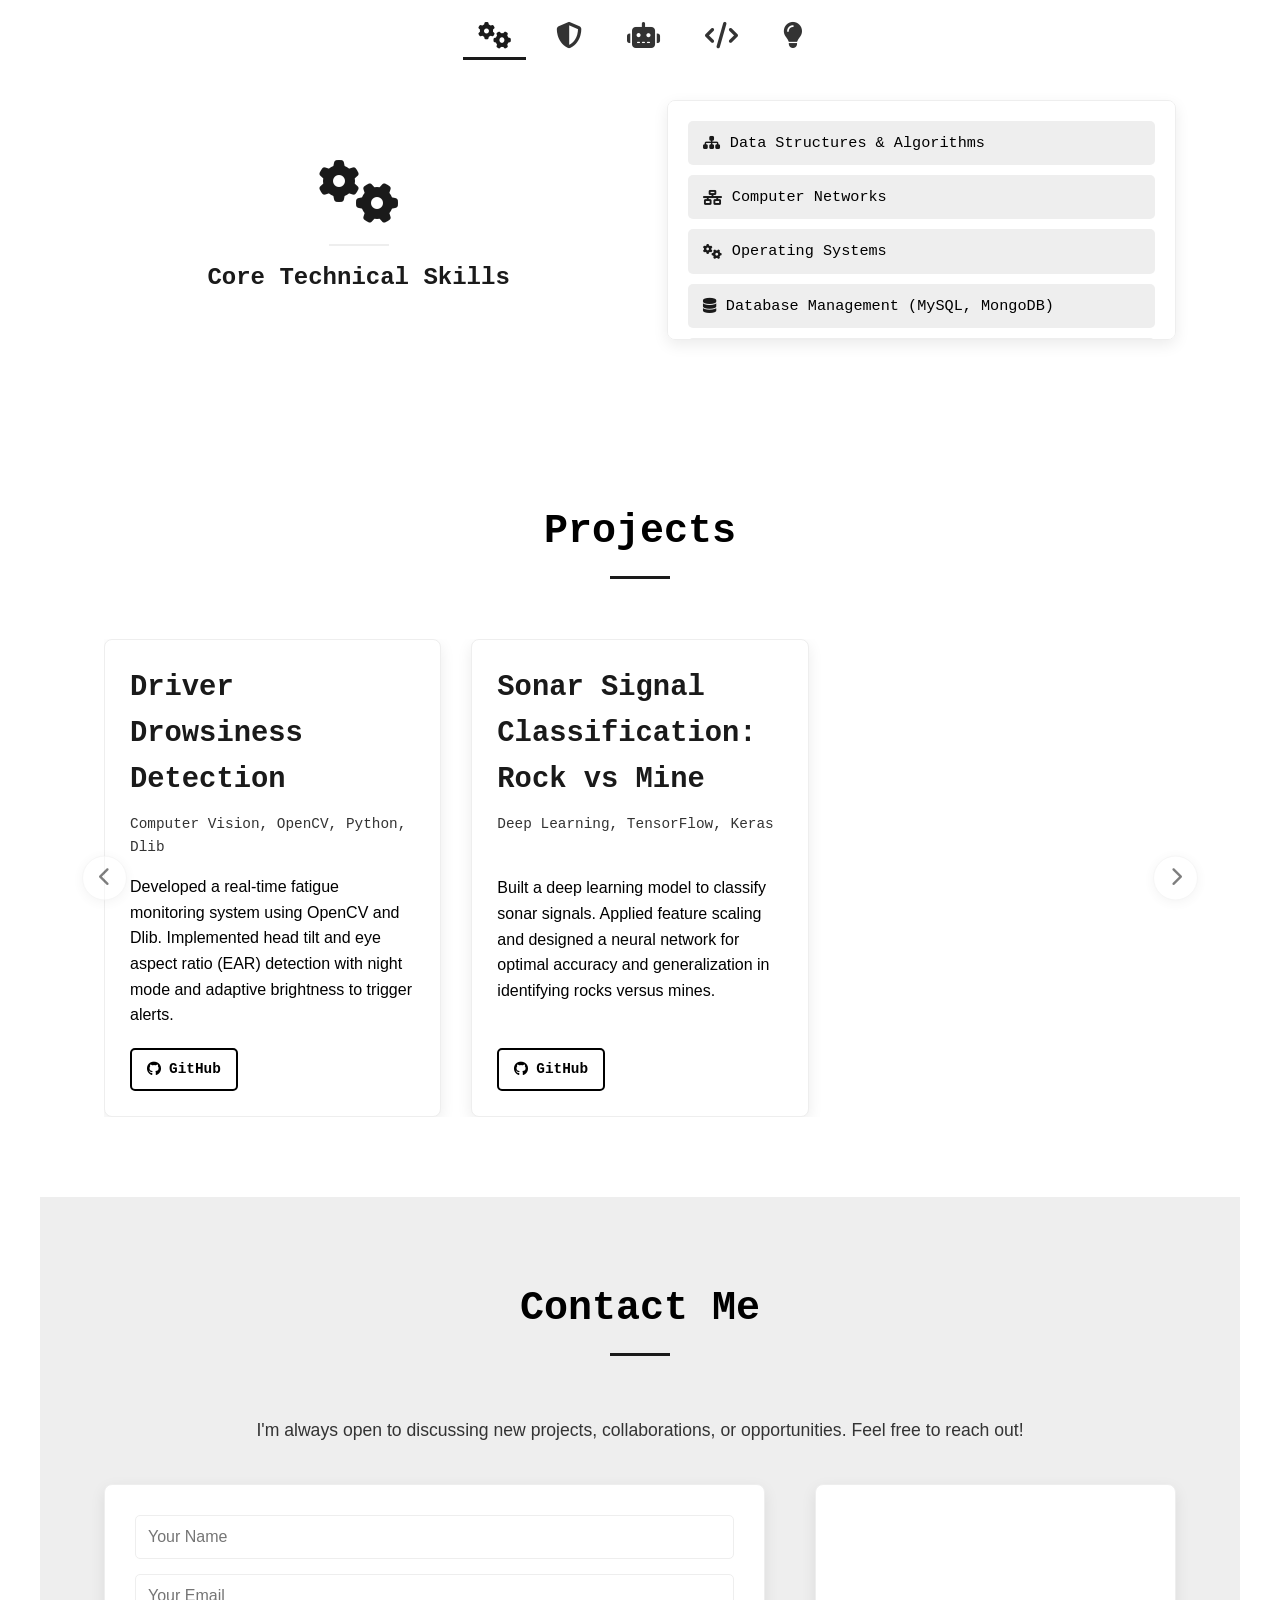
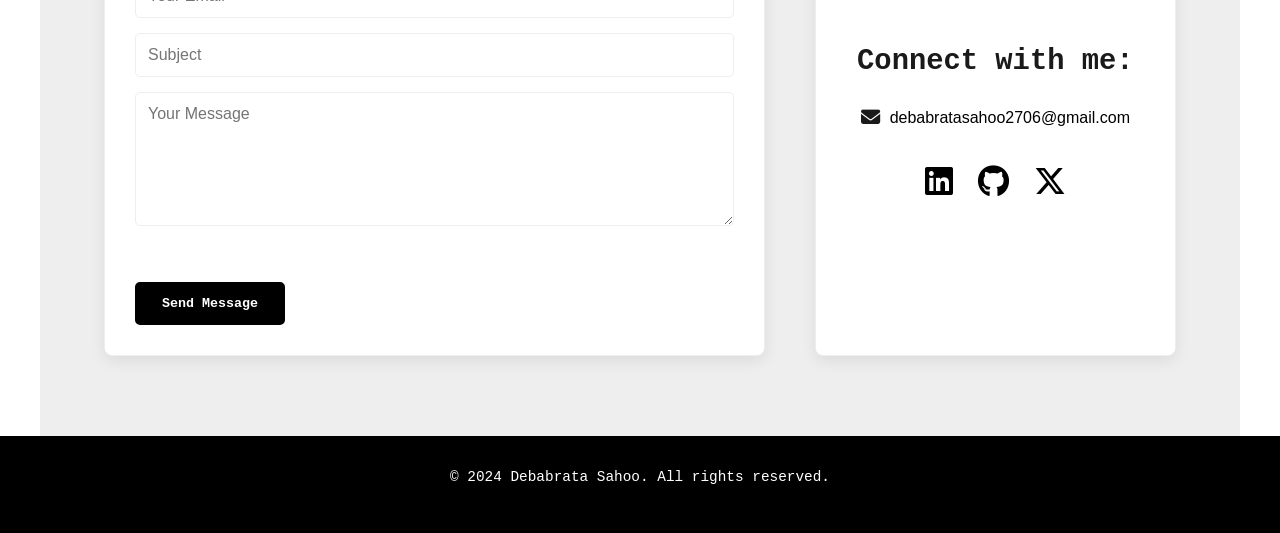
==== commit b389a574: "updated all files" ====
--- a/index.html
+++ b/index.html
@@ -6,11 +6,13 @@
     <title>Debabrata Sahoo - Portfolio</title>
     <meta http-equiv="Content-Security-Policy" content="
         default-src 'self'; 
-        script-src 'self'; 
+        script-src 'self';
         style-src 'self' https://fonts.googleapis.com https://cdnjs.cloudflare.com; 
         font-src 'self' https://fonts.gstatic.com https://cdnjs.cloudflare.com; 
         img-src 'self' data:;
-        form-action https://formspree.io;">
+        form-action https://formspree.io;
+        object-src 'none';
+        frame-ancestors 'none';">
     <link rel="stylesheet" href="styles.css">
     <link href="https://fonts.googleapis.com/css2?family=IBM+Plex+Mono:wght@400;600&family=Roboto:wght@300;400;700&display=swap" rel="stylesheet">
     <link href="https://fonts.googleapis.com/css2?family=Chakra+Petch:wght@700&display=swap" rel="stylesheet"> 
@@ -138,6 +140,7 @@
                         <div class="about-tabs">
                             <button class="tab-btn active" data-target="certifications-panel">Certifications</button>
                             <button class="tab-btn" data-target="achievements-panel">Achievements</button>
+                            <button class="tab-btn" data-target="writeups-panel">Writeups</button>
                         </div>
                         <div class="about-content-panels">
                             <div class="content-panel active" id="certifications-panel">
@@ -183,6 +186,28 @@
                                     <li><i class="fas fa-award"></i> Represented Odisha Directorate in INTER DIRECTORATE SPORTS SHOOTING CHAMPIONSHIP-2022 at Chandigarh.</li>
                                     <li><i class="fas fa-star"></i> Commended by Deputy Director General of NCC Directorate Odisha for being in Top 30 shooters competing for IDSSC-2022.</li>
                                 </ul>
+                            </div>
+                            <div class="content-panel" id="writeups-panel">
+                                <div class="writeups-grid-embedded">
+                                    <!-- Example Writeup Card 1 -->
+                                    <div class="writeup-card">
+                                        <div class="writeup-header">
+                                            <h3>Analysis of a Phishing Campaign</h3>
+                                            <a href="#" target="_blank" rel="noopener noreferrer" class="writeup-link"><i class="fas fa-book-open"></i> Read</a>
+                                        </div>
+                                        <p class="writeup-tags">Phishing, Threat Analysis, OSINT</p>
+                                        <p>A detailed breakdown of a recent phishing attack, from the initial email to payload delivery and mitigation.</p>
+                                    </div>
+                                    <!-- Example Writeup Card 2 -->
+                                    <div class="writeup-card">
+                                        <div class="writeup-header">
+                                            <h3>HackTheBox: "Lame" CTF Walkthrough</h3>
+                                            <a href="#" target="_blank" rel="noopener noreferrer" class="writeup-link"><i class="fas fa-book-open"></i> Read</a>
+                                        </div>
+                                        <p class="writeup-tags">CTF, Penetration Testing, Linux</p>
+                                        <p>A step-by-step guide on compromising the "Lame" machine, detailing enumeration, exploitation, and privilege escalation.</p>
+                                    </div>
+                                </div>
                             </div>
                         </div>
                     </div>
--- a/styles.css
+++ b/styles.css
@@ -667,6 +667,63 @@
     scrollbar-color: var(--secondary-text) var(--border-color); /* thumb and track for Firefox */
 }
 
+.writeups-grid-embedded {
+    max-height: 240px; /* Match height of other panels */
+    overflow-y: auto;
+    padding-right: 10px; /* Space for scrollbar */
+    display: grid;
+    grid-template-columns: 1fr; /* Stack cards vertically */
+    gap: 20px;
+}
+
+.writeup-card {
+    background-color: var(--primary-bg);
+    border: 1px solid var(--border-color);
+    border-radius: 8px;
+    padding: 20px;
+    transition: box-shadow 0.3s ease;
+}
+
+.writeup-card:hover {
+    box-shadow: 0 5px 15px var(--shadow-color);
+}
+
+.writeup-header {
+    display: flex;
+    justify-content: space-between;
+    align-items: center;
+    gap: 15px;
+    margin-bottom: 8px;
+}
+
+.writeup-header h3 {
+    color: var(--accent-color);
+    margin-bottom: 0;
+    font-size: 1.1em;
+}
+
+.writeup-link {
+    font-family: var(--font-mono);
+    font-size: 0.9em;
+    font-weight: 600;
+    color: var(--secondary-text);
+    display: inline-flex;
+    align-items: center;
+    gap: 6px;
+    flex-shrink: 0; /* Prevents the link from shrinking */
+}
+
+.writeup-link:hover {
+    color: var(--accent-color);
+    text-decoration: underline;
+}
+
+.writeup-tags {
+    font-family: var(--font-mono);
+    font-size: 0.85em;
+    color: var(--secondary-text);
+    margin-bottom: 10px;
+}
 .achievements-list li {
     font-family: var(--font-mono);
     display: flex;
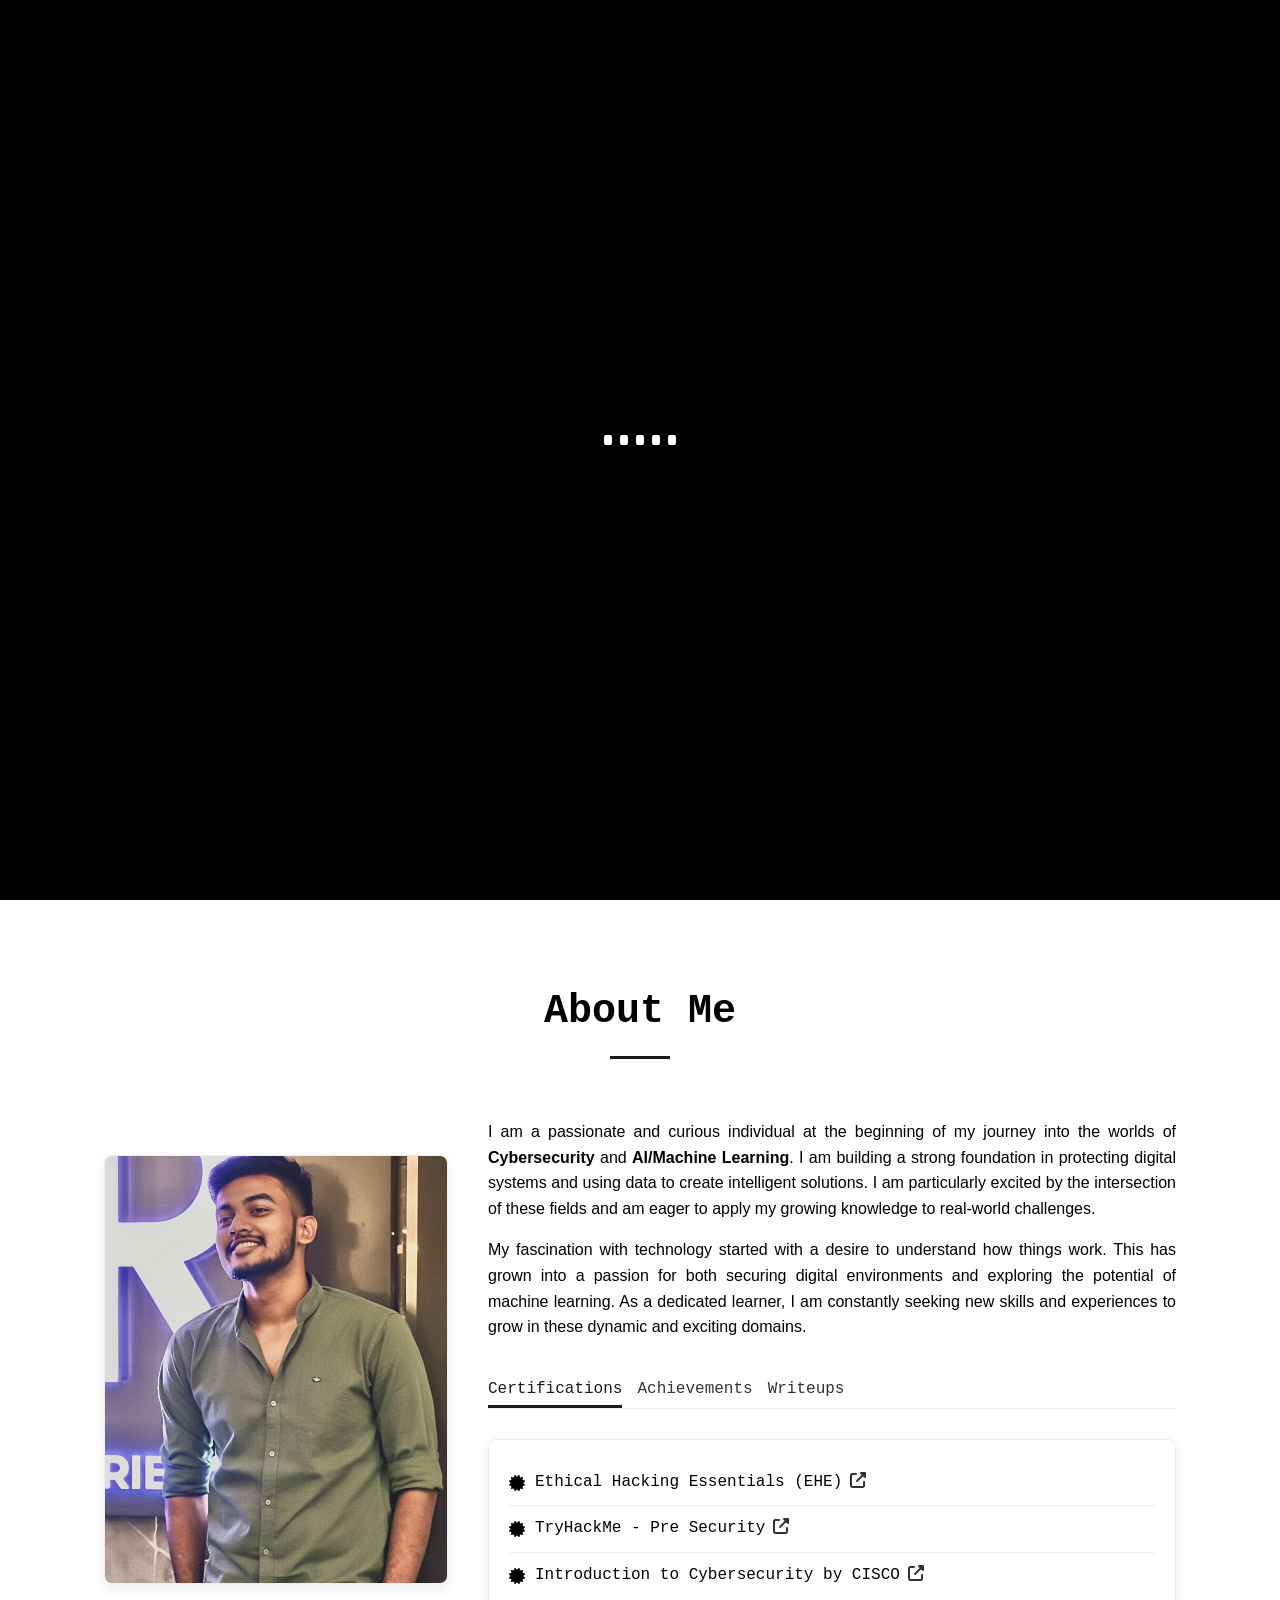
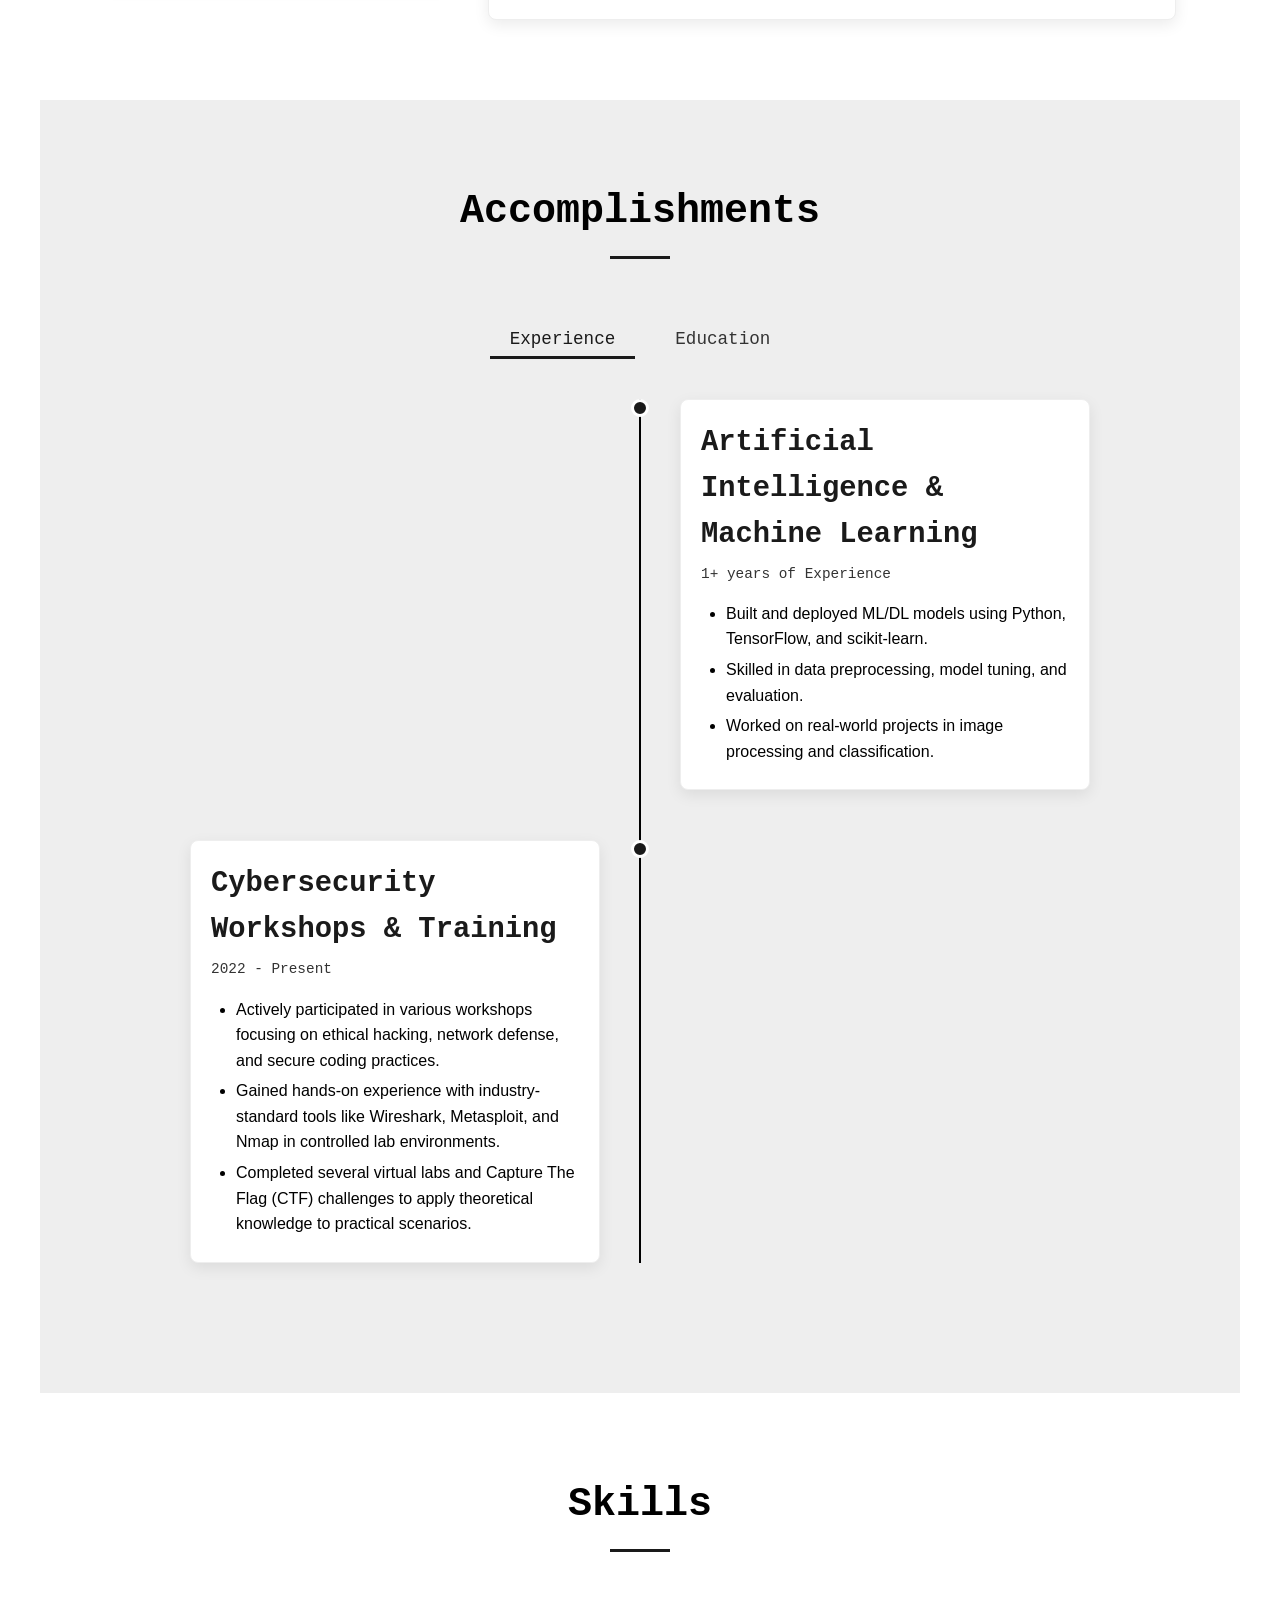
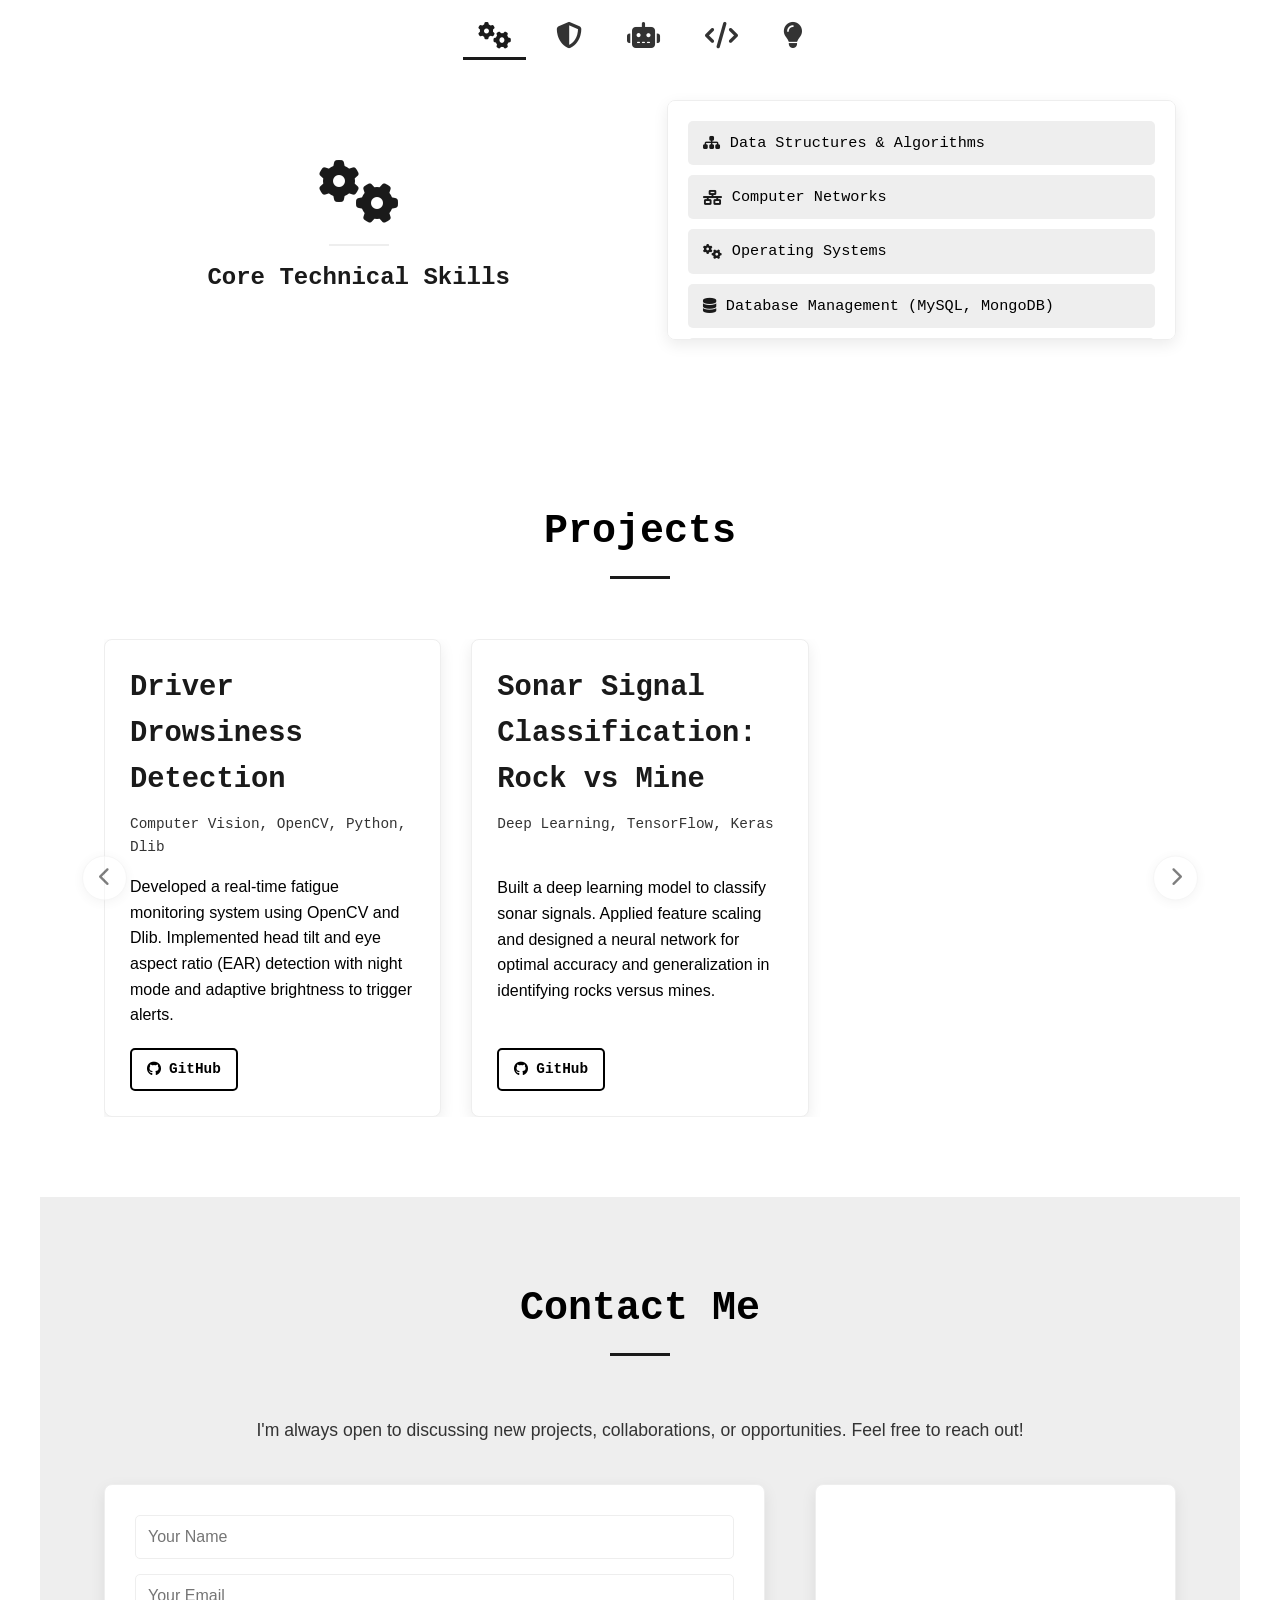
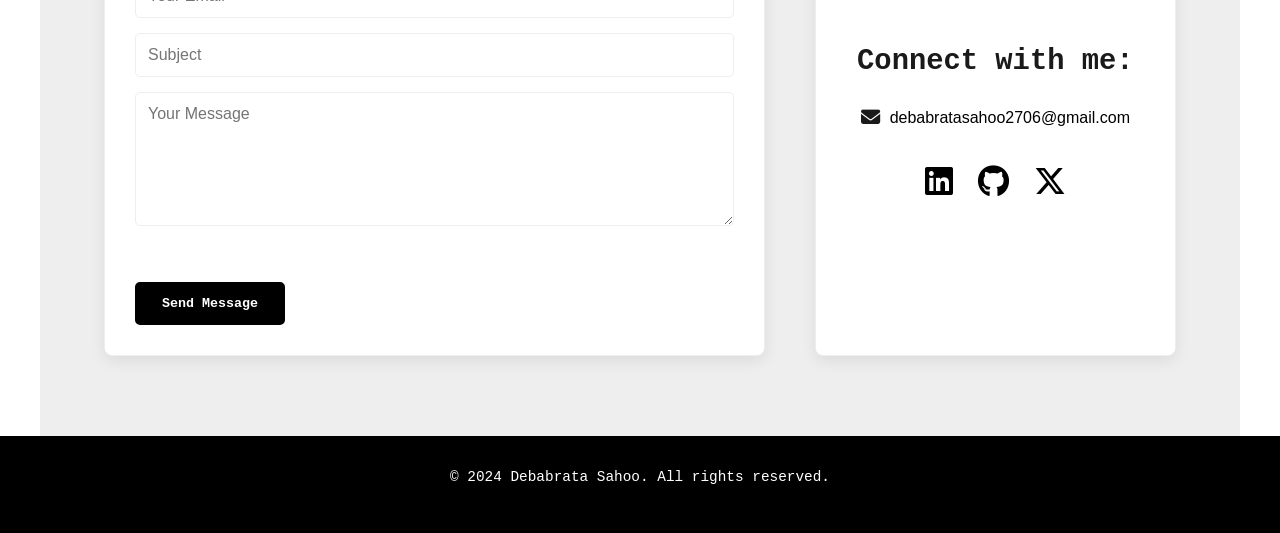
==== commit 9249e0dc: "updated all files" ====
--- a/index.html
+++ b/index.html
@@ -150,8 +150,8 @@
                                         <a href="https://learn.eccouncil.org/certificate/91cd2392-484e-4af2-8a58-f4377895c052?logged=true" class="cert-link" title="View Certificate" target="_blank" rel="noopener noreferrer"><i class="fas fa-external-link-alt"></i></a>
                                     </li>
                                     <li>
-                                        <span><i class="fas fa-certificate"></i> Google Cybersecurity Professional Certificate </span>
-                                        <a href="#" class="cert-link" title="View Certificate" target="_blank" rel="noopener noreferrer"><i class="fas fa-external-link-alt"></i></a>
+                                        <span><i class="fas fa-certificate"></i>TryHackMe - Pre Security  </span>
+                                        <a href="./Certificates/Pre-security.pdf" class="cert-link" title="View Certificate" target="_blank" rel="noopener noreferrer"><i class="fas fa-external-link-alt"></i></a>
                                     </li>
                                     <li>
                                         <span><i class="fas fa-certificate"></i> Introduction to Cybersecurity by CISCO </span>
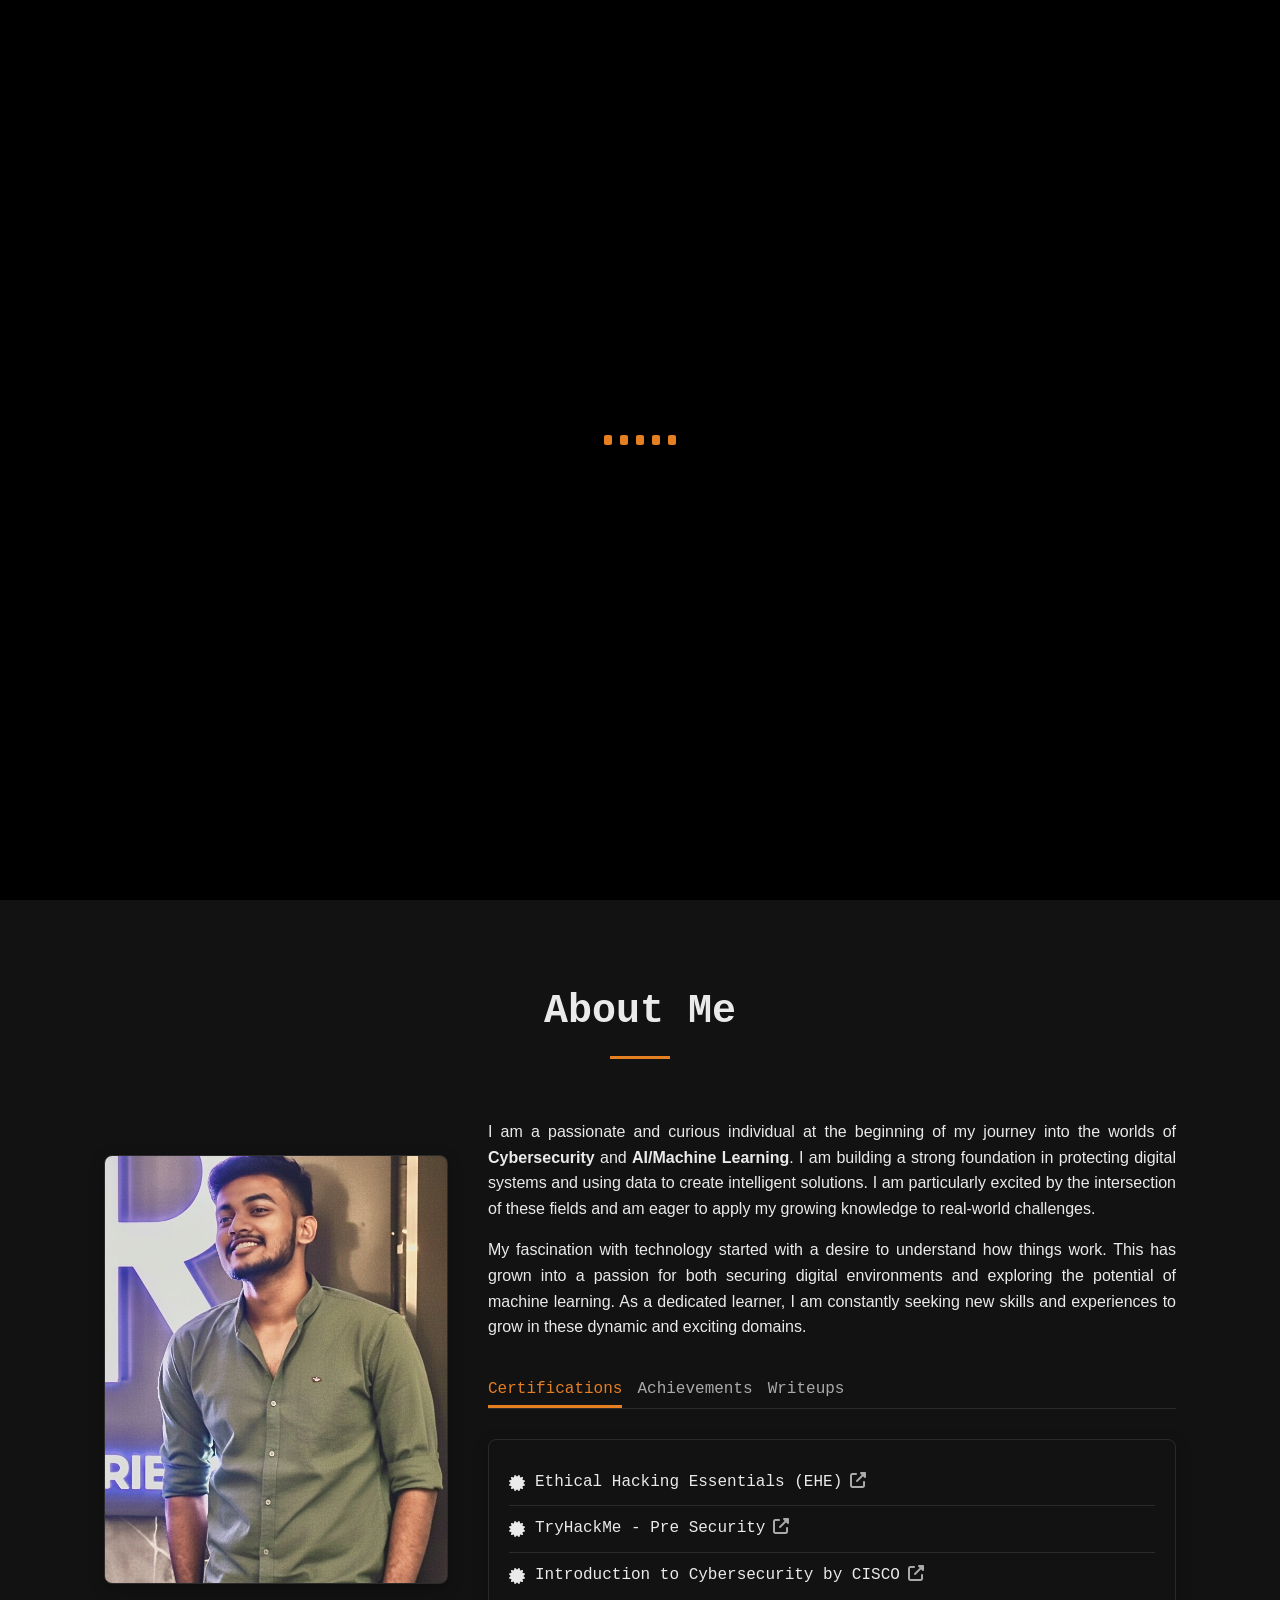
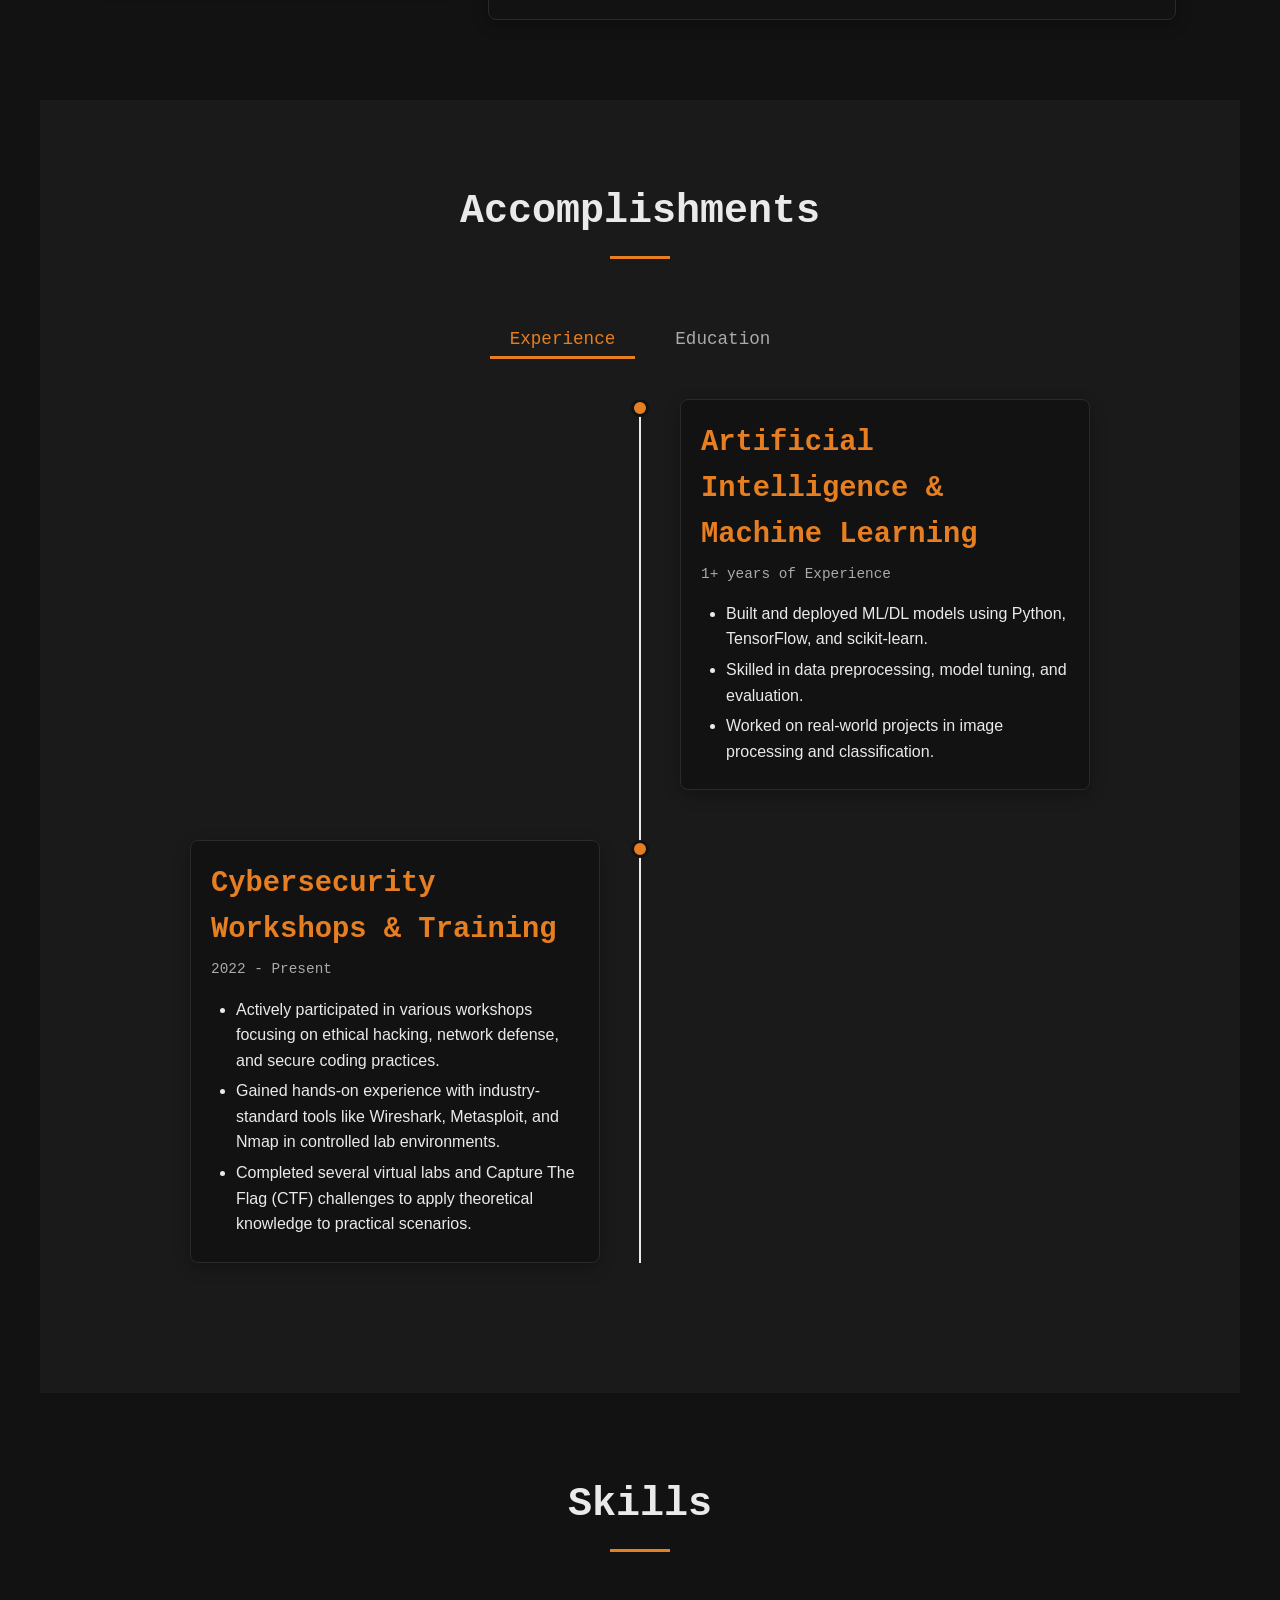
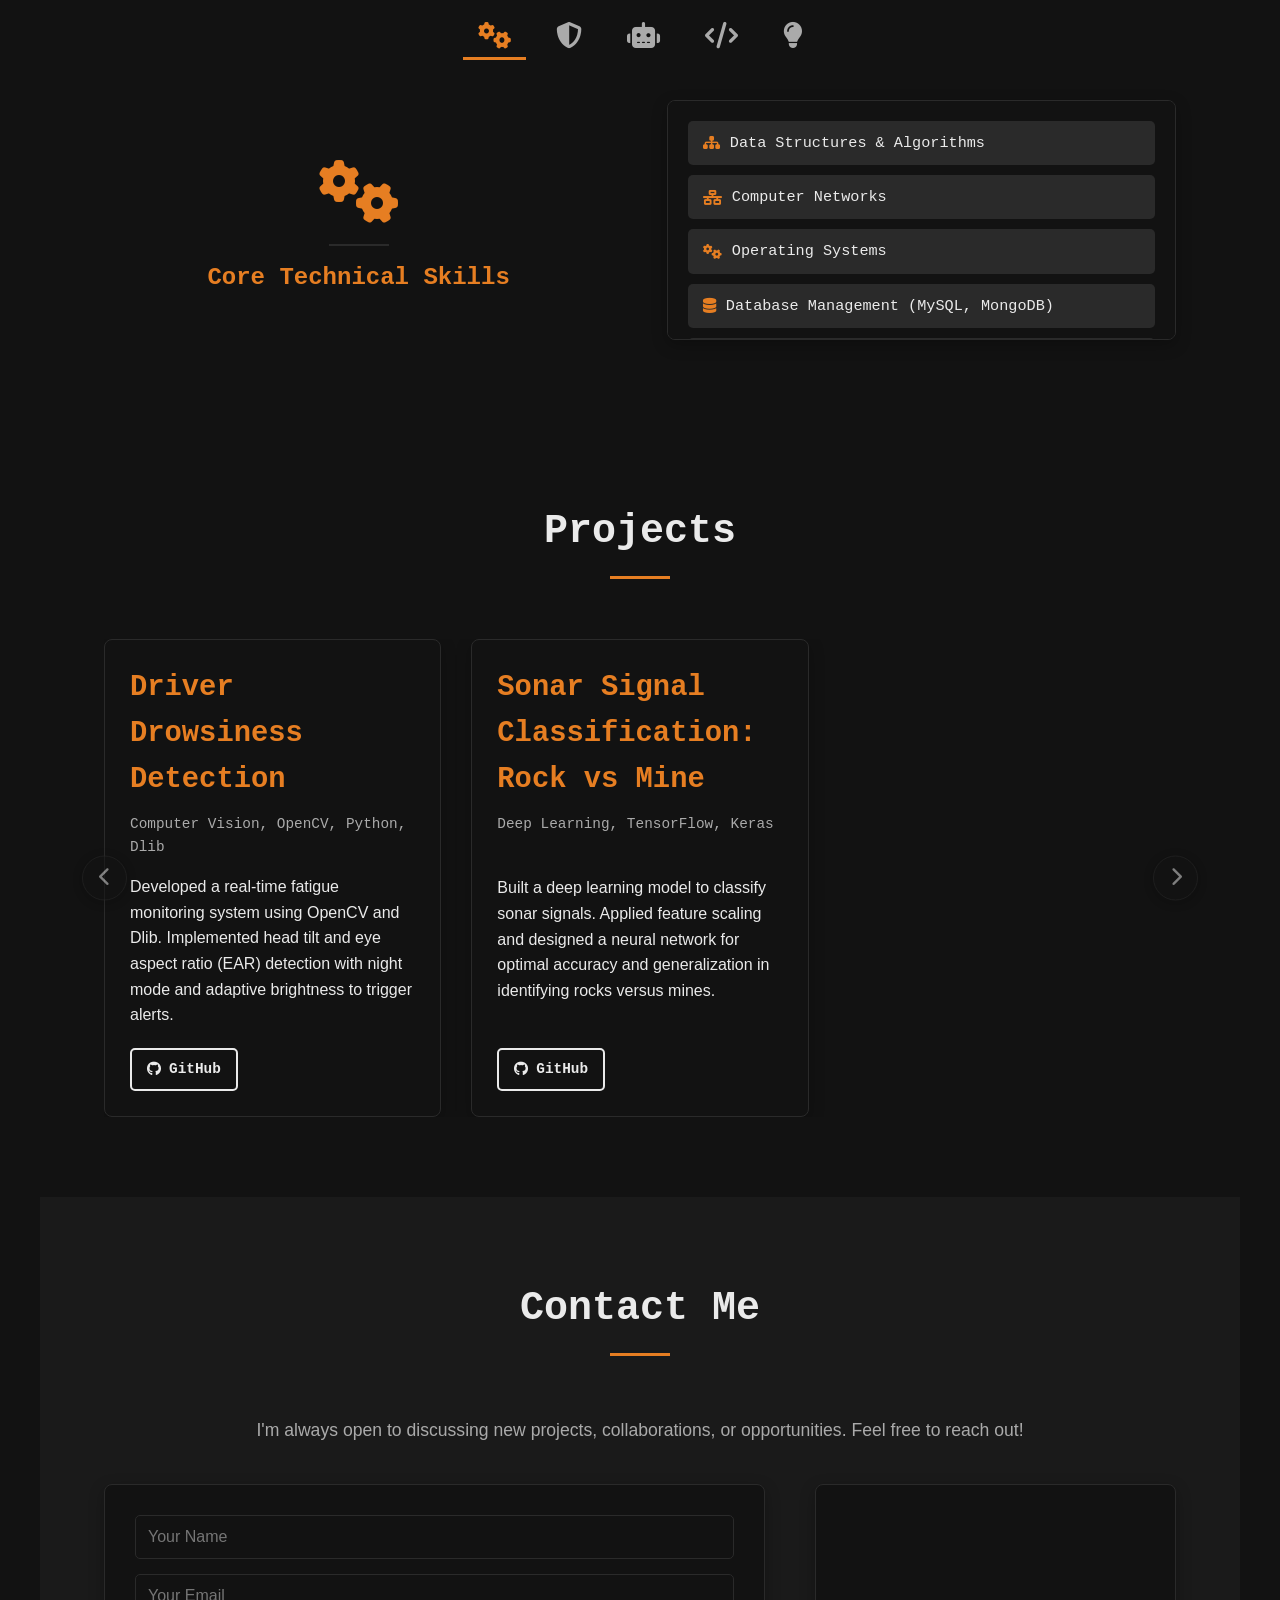
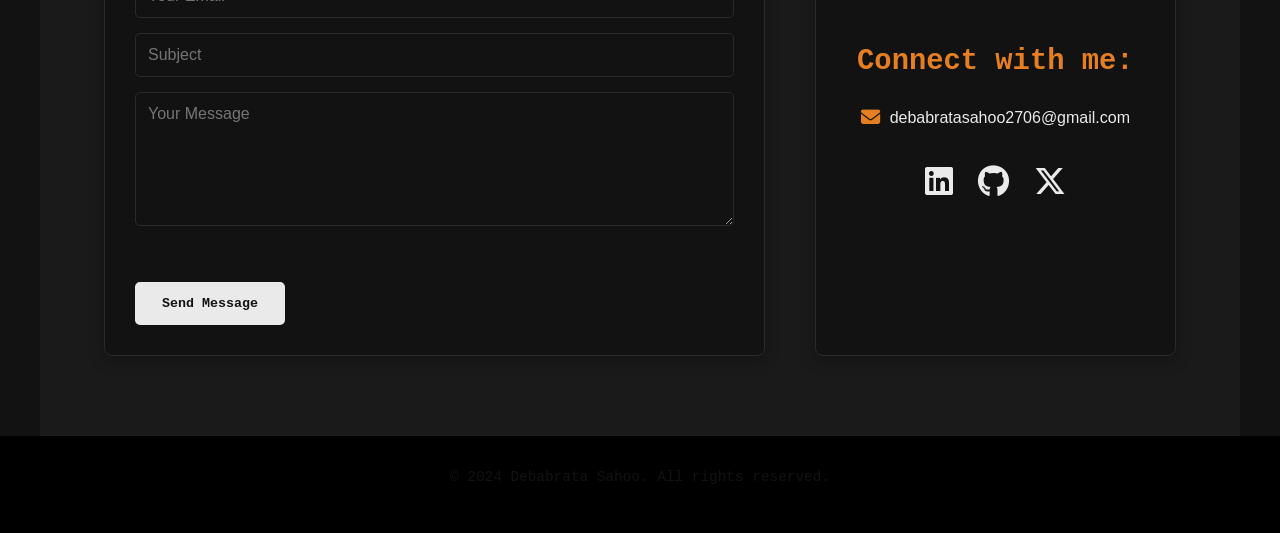
==== commit 034d2577: "updated files" ====
--- a/index.html
+++ b/index.html
@@ -65,7 +65,7 @@
                 <p class="tagline">A <span class="highlight">Cybersecurity Analyst</span> & <span class="highlight">AI/ML Enthusiast</span> securing digital frontiers.</p>
                 <div class="cta-buttons">
                     <a href="#projects" class="btn primary-btn">View My Work</a>
-                    <a href="https://drive.google.com/file/d/1ZCnaGUJq-G9FMf0Jn6kGgMlf_1EVynff/view?usp=drive_link" class="btn secondary-btn" download>Download CV</a>
+                    <a href="./Certificates/Debabrata_Sahoo_resume.pdf" class="btn secondary-btn pdf-modal-trigger">View CV</a>
                 </div>
             </div>
             <div class="hero-image">
@@ -151,7 +151,7 @@
                                     </li>
                                     <li>
                                         <span><i class="fas fa-certificate"></i>TryHackMe - Pre Security  </span>
-                                        <a href="./Certificates/Pre-security.pdf" class="cert-link" title="View Certificate" target="_blank" rel="noopener noreferrer"><i class="fas fa-external-link-alt"></i></a>
+                                        <a href="./Certificates/Pre-security.pdf" class="cert-link" title="View Certificate" rel="noopener noreferrer"><i class="fas fa-external-link-alt"></i></a>
                                     </li>
                                     <li>
                                         <span><i class="fas fa-certificate"></i> Introduction to Cybersecurity by CISCO </span>
@@ -418,6 +418,14 @@
         </section>
     </main>
 
+    <!-- PDF Viewer Modal -->
+    <div id="pdf-viewer-modal" class="pdf-modal">
+        <div class="pdf-modal-content">
+            <span class="pdf-modal-close">&times;</span>
+            <iframe id="pdf-iframe" src="" frameborder="0" title="Certificate Viewer"></iframe>
+        </div>
+    </div>
+
     <footer>
         <p>&copy; 2024 Debabrata Sahoo. All rights reserved.</p>
     </footer>
--- a/styles.css
+++ b/styles.css
@@ -6,13 +6,13 @@
 }
 
 :root {
-    --primary-bg: #FFFFFF;
-    --primary-text: #000000;
-    --secondary-text: #333333;
-    --accent-color: #1a1a1a; /* Darker black for accents */
-    --border-color: #EEEEEE;    
-    --hacker-green: #00FF41;
-    --shadow-color: rgba(0, 0, 0, 0.08);
+    --primary-bg: #121212; /* Deep, dark background */
+    --primary-text: #EAEAEA; /* Soft white for readability */
+    --secondary-text: #AAAAAA; /* Grey for less important text */
+    --accent-color: #E67E22; /* Premium, aesthetic orange */
+    --border-color: #2a2a2a; /* Subtle border color */
+    --hacker-green: #E67E22; /* Changed to match the new accent */
+    --shadow-color: rgba(0, 0, 0, 0.25); /* Deeper shadow for dark theme */
     --font-mono: 'IBM Plex Mono', monospace;
     --font-sans: 'Roboto', sans-serif;
 }
@@ -129,7 +129,7 @@
     left: 0;
     width: 100%;
     height: 100%;
-    background-color: var(--primary-text); /* Dark background for premium theme */
+    background-color: #000000; /* Start with pure black for the preloader */
     z-index: 9999;
     display: flex;
     justify-content: center;
@@ -158,7 +158,7 @@
     width: 8px;
     height: 10px;
     margin: 0 4px;
-    background-color: var(--primary-bg);
+    background-color: var(--hacker-green); /* Use accent color for bars */
     border-radius: 2px;
     animation: bar-wave 1.2s ease-in-out infinite;
 }
@@ -177,7 +177,7 @@
 .preloader-logo {
     font-family: 'Chakra Petch', sans-serif;
     font-size: 4em;
-    color: var(--primary-bg);
+    color: var(--primary-text);
     display: none; /* Initially hidden */
     justify-content: center;
     align-items: center;
@@ -344,7 +344,7 @@
 .hero-content .tagline {
     font-size: 1.5em;
     margin-bottom: 30px;
-    color: var(--secondary-text);
+    color: var(--primary-text);
 }
 
 .hero-content .highlight {
@@ -545,7 +545,7 @@
 
 .skills-grid li:hover {
     background-color: var(--accent-color);
-    color: var(--primary-bg);
+    color: #000000;
     transform: translateY(-3px);
 }
 
@@ -555,7 +555,7 @@
 }
 
 .skills-grid li:hover i {
-    color: var(--primary-bg);
+    color: #000000;
 }
 
 /* Skills Section */
@@ -762,7 +762,7 @@
 
 /* Accomplishments Section */
 .accomplishments-section {
-    background-color: var(--border-color);
+    background-color: #1a1a1a; /* Slightly lighter dark section */
 }
 
 .accomplishments-container {
@@ -1017,7 +1017,7 @@
 
 /* Contact Section */
 .contact-section {
-    background-color: var(--border-color);
+    background-color: #1a1a1a; /* Slightly lighter dark section */
 }
 
 .contact-intro {
@@ -1123,7 +1123,7 @@
 
 /* Footer */
 footer {
-    background-color: var(--primary-text);
+    background-color: #000000;
     color: var(--primary-bg);
     text-align: center;
     padding: 30px 5%;
@@ -1159,7 +1159,7 @@
         right: 0;
         top: 70px; /* Adjust based on header height */
         height: calc(100vh - 70px);
-        background-color: var(--primary-text);
+        background-color: #181818;
         flex-direction: column;
         align-items: center;
         width: 60%;
@@ -1313,3 +1313,64 @@
         flex-basis: 85%; /* 1 card on mobile, with a peek of the next */
     }
 }
+
+/* PDF Viewer Modal */
+.pdf-modal {
+    display: none; /* Hidden by default */
+    position: fixed;
+    z-index: 1001; /* Above the nav bar */
+    left: 0;
+    top: 0;
+    width: 100%;
+    height: 100%;
+    overflow: auto;
+    background-color: rgba(0, 0, 0, 0.5);
+    backdrop-filter: blur(5px);
+    -webkit-backdrop-filter: blur(5px); /* For Safari */
+    animation: fadeIn 0.3s ease;
+}
+
+.pdf-modal-content {
+    position: relative;
+    margin: 5vh auto;
+    padding: 0;
+    width: 90%;
+    max-width: 900px;
+    height: 90vh;
+    background-color: #1c1c1c;
+    border-radius: 8px;
+    box-shadow: 0 8px 25px rgba(0, 0, 0, 0.3);
+    display: flex;
+    flex-direction: column;
+}
+
+.pdf-modal-close {
+    color: #ffffff;
+    position: absolute;
+    top: -35px;
+    right: -5px;
+    font-size: 35px;
+    font-weight: bold;
+    cursor: pointer;
+    transition: color 0.3s ease, transform 0.3s ease;
+    background-color: white;
+    border-radius: 50%;
+    width: 30px;
+    height: 30px;
+    line-height: 28px;
+    text-align: center;
+}
+
+.pdf-modal-close:hover,
+.pdf-modal-close:focus {
+    color: var(--accent-color);
+    text-decoration: none;
+    transform: scale(1.1);
+}
+
+#pdf-iframe {
+    width: 100%;
+    height: 100%;
+    border: none;
+    border-radius: 8px;
+}
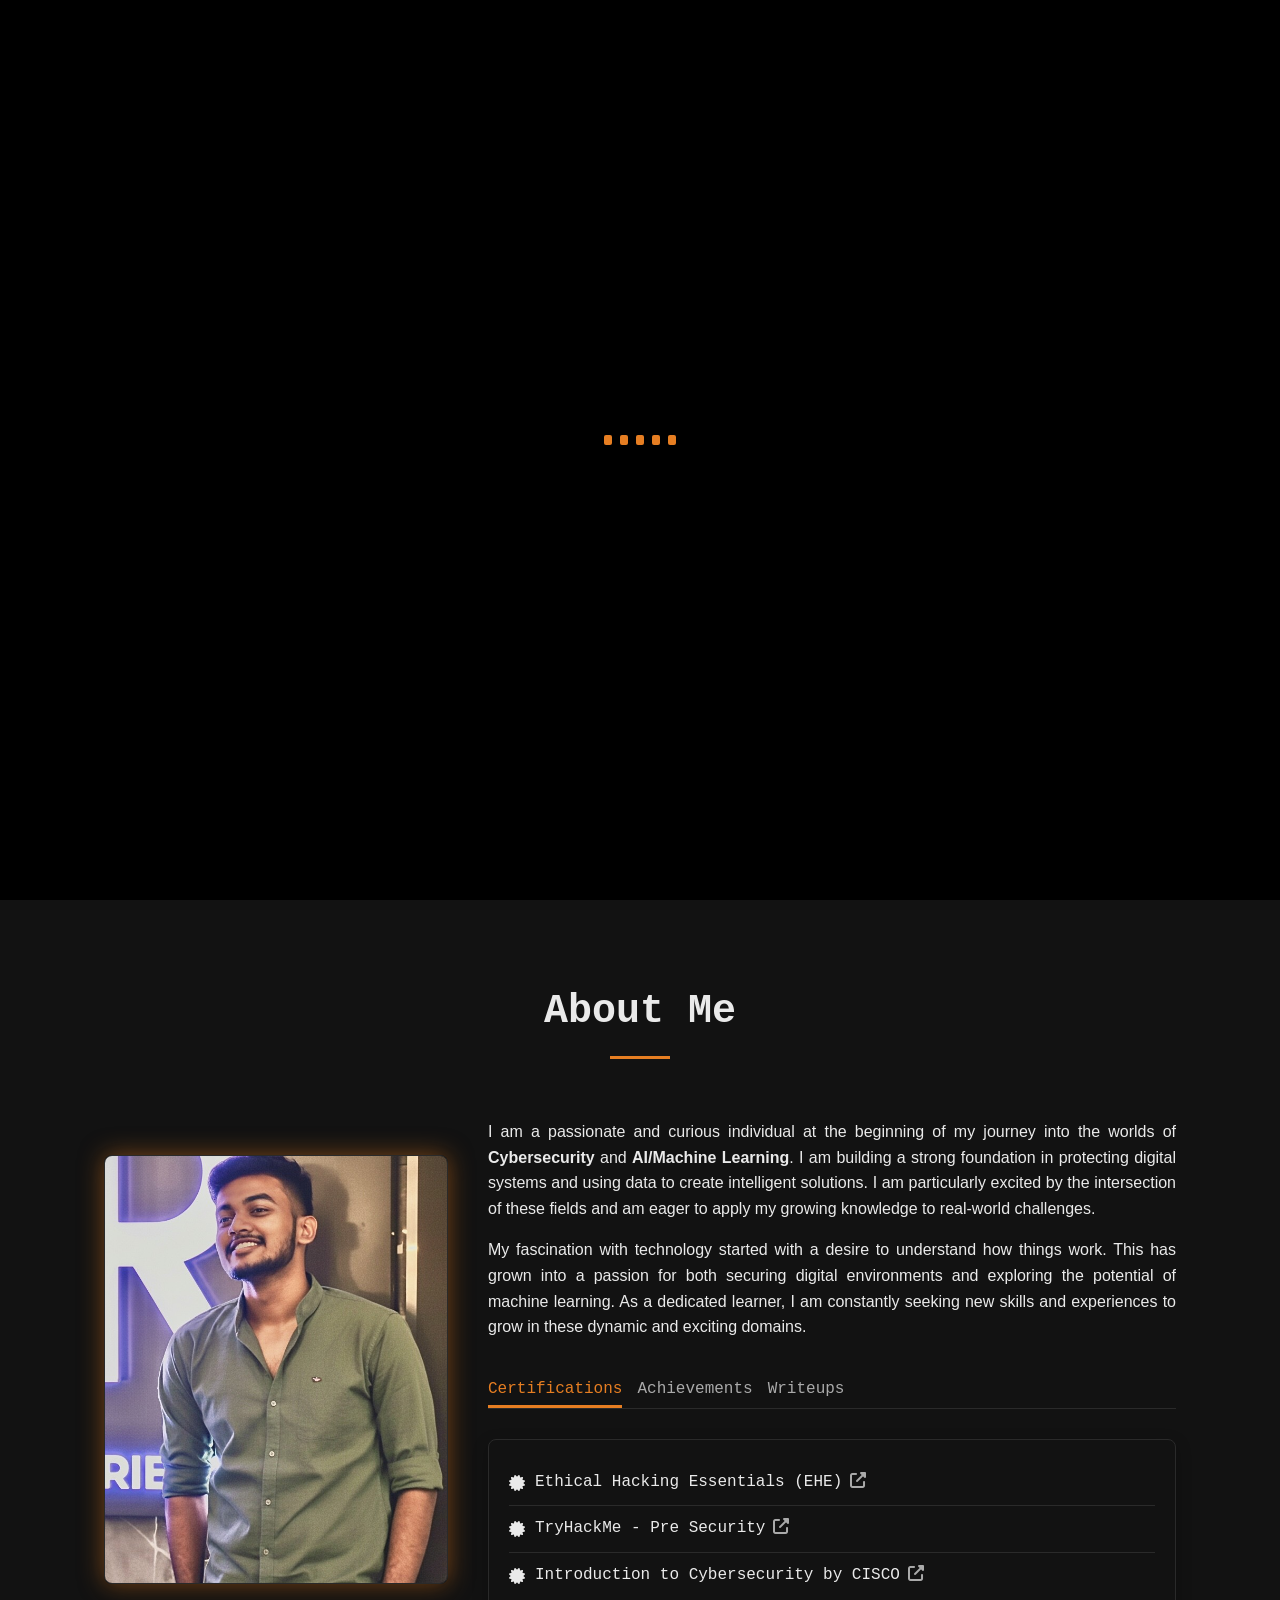
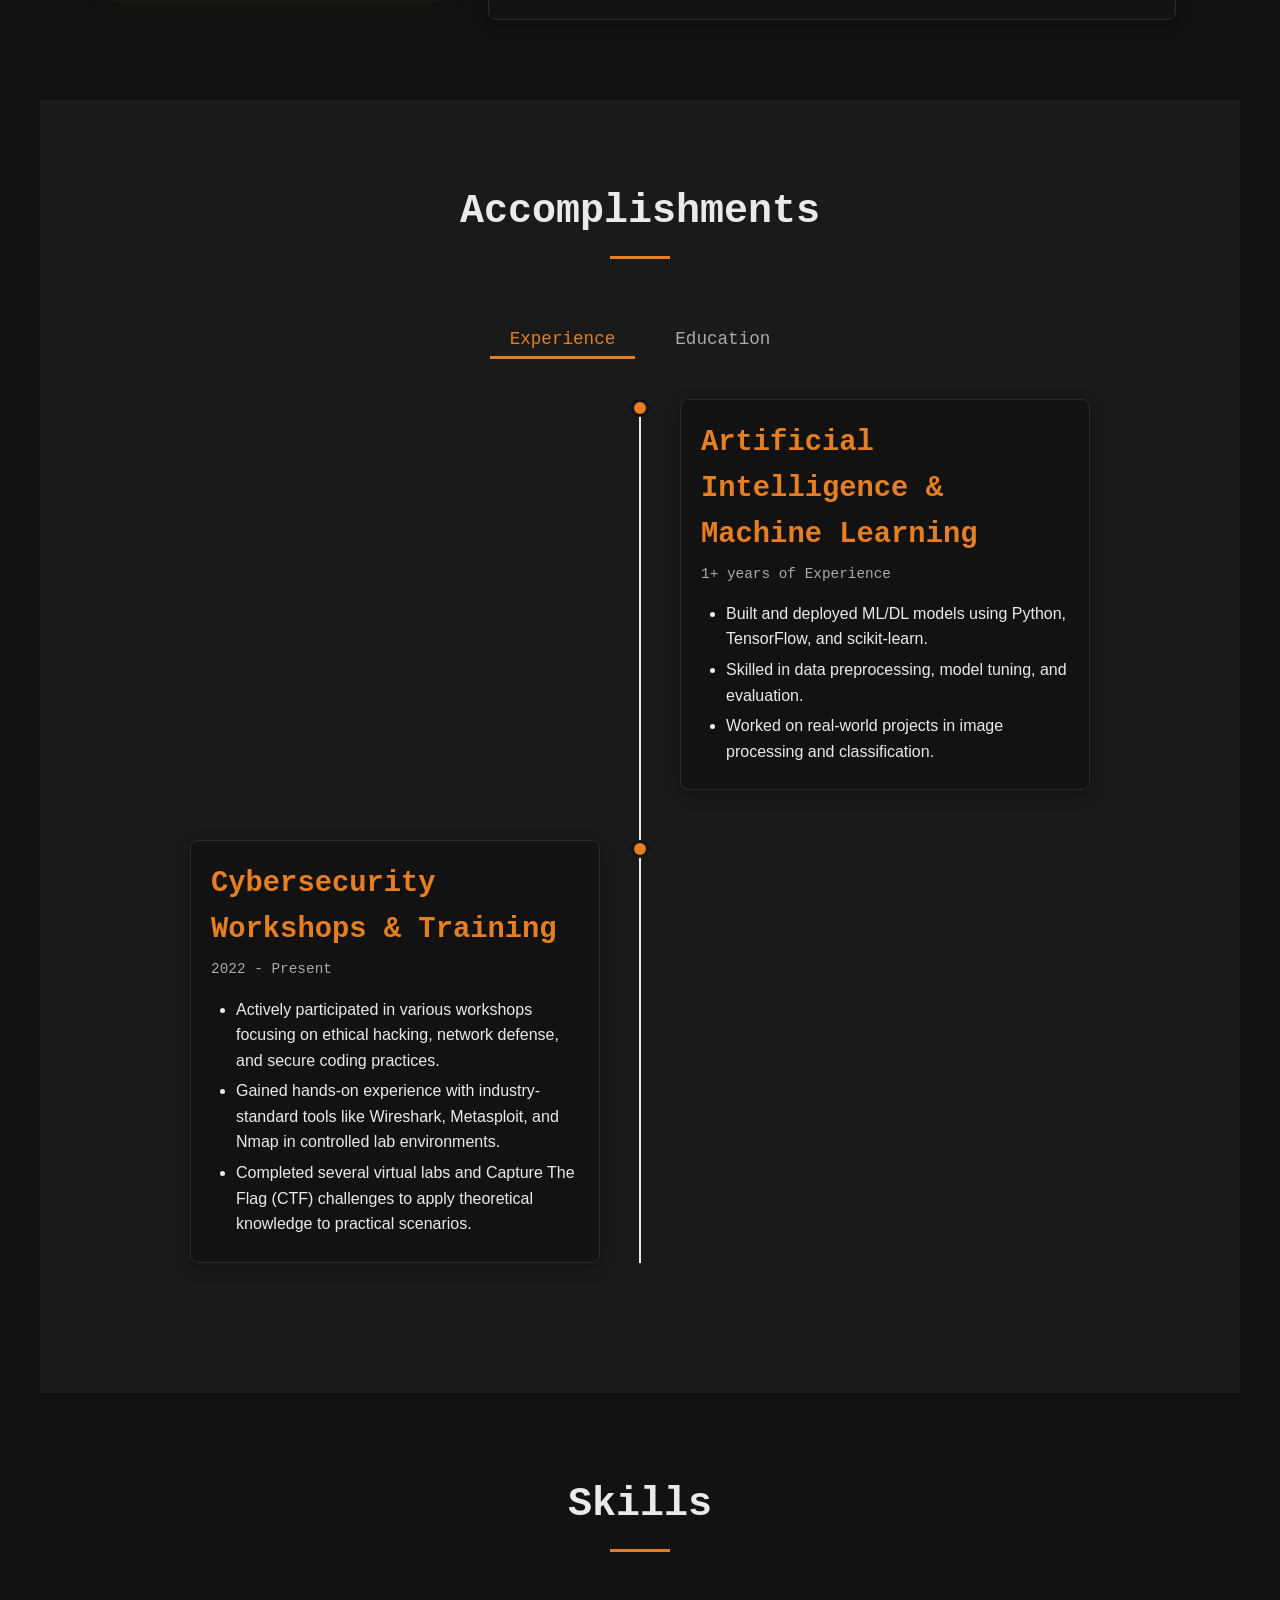
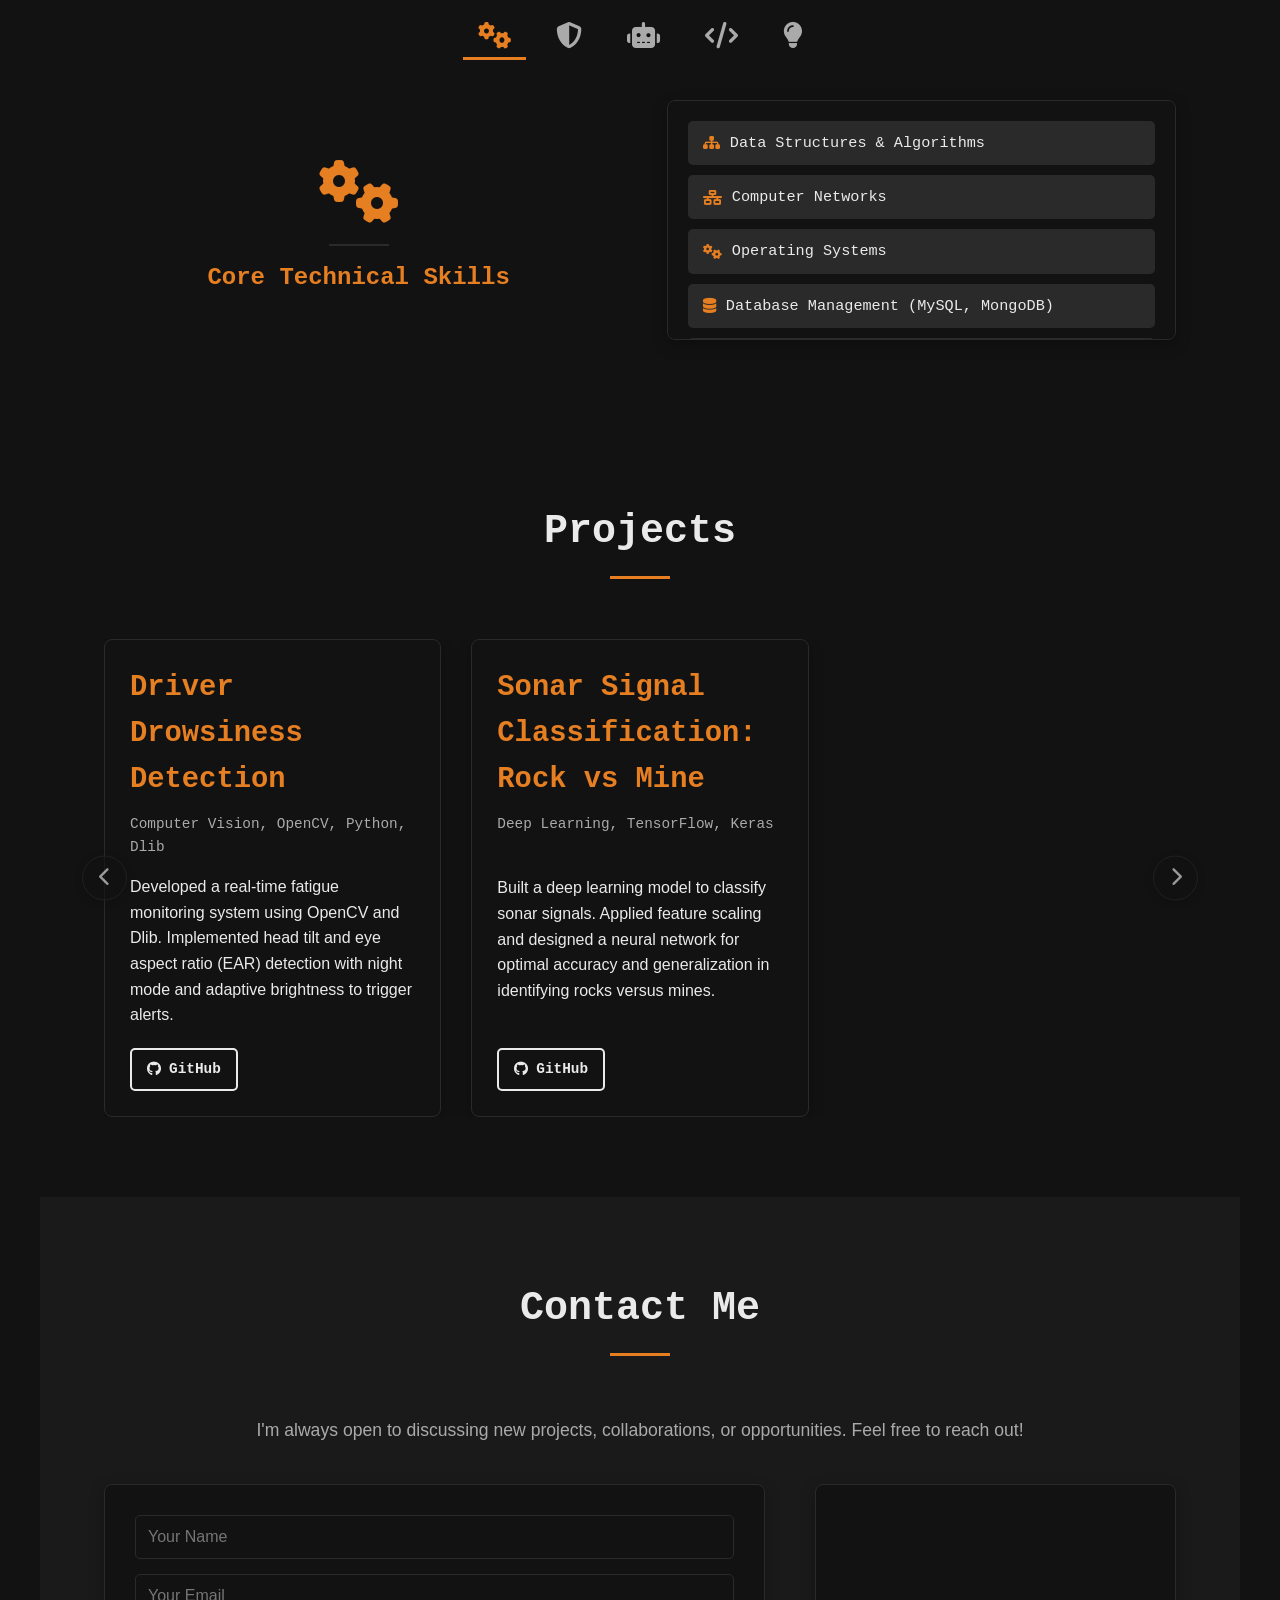
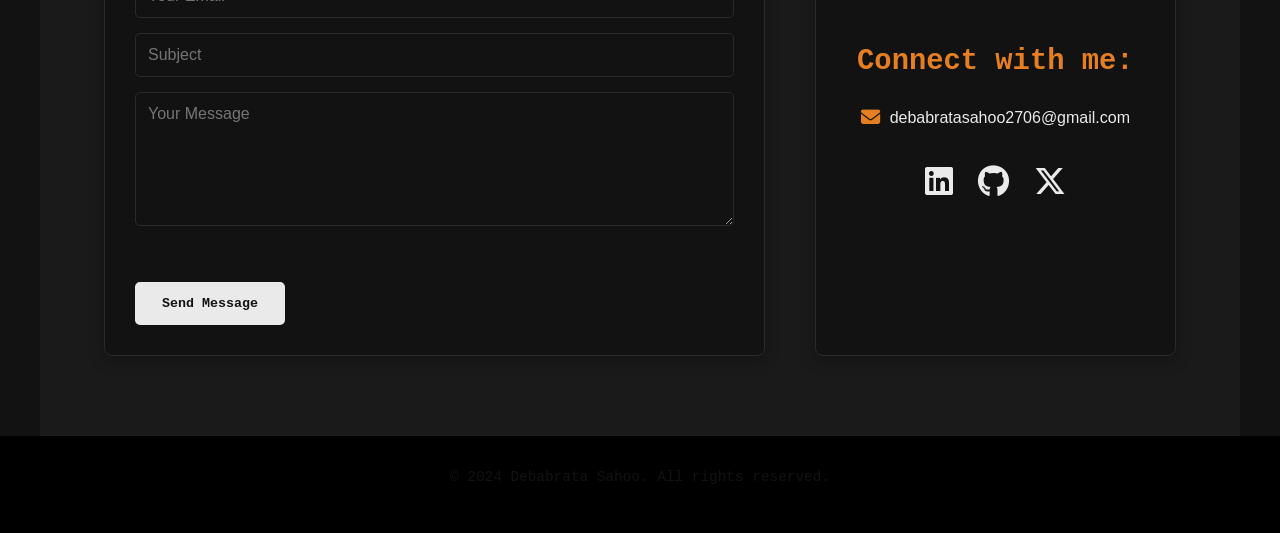
==== commit ba8e3173: "updated all files" ====
--- a/index.html
+++ b/index.html
@@ -189,23 +189,12 @@
                             </div>
                             <div class="content-panel" id="writeups-panel">
                                 <div class="writeups-grid-embedded">
-                                    <!-- Example Writeup Card 1 -->
+                                    <!-- Placeholder for no writeups -->
                                     <div class="writeup-card">
                                         <div class="writeup-header">
-                                            <h3>Analysis of a Phishing Campaign</h3>
-                                            <a href="#" target="_blank" rel="noopener noreferrer" class="writeup-link"><i class="fas fa-book-open"></i> Read</a>
+                                            <h3>No Writeups Available Yet</h3>
                                         </div>
-                                        <p class="writeup-tags">Phishing, Threat Analysis, OSINT</p>
-                                        <p>A detailed breakdown of a recent phishing attack, from the initial email to payload delivery and mitigation.</p>
-                                    </div>
-                                    <!-- Example Writeup Card 2 -->
-                                    <div class="writeup-card">
-                                        <div class="writeup-header">
-                                            <h3>HackTheBox: "Lame" CTF Walkthrough</h3>
-                                            <a href="#" target="_blank" rel="noopener noreferrer" class="writeup-link"><i class="fas fa-book-open"></i> Read</a>
-                                        </div>
-                                        <p class="writeup-tags">CTF, Penetration Testing, Linux</p>
-                                        <p>A step-by-step guide on compromising the "Lame" machine, detailing enumeration, exploitation, and privilege escalation.</p>
+                                        <p>Check back soon for new write-ups and analyses!</p>
                                     </div>
                                 </div>
                             </div>
@@ -312,12 +301,17 @@
                         </div>
                         <div class="content-panel skills-grid" id="cyber-skills">
                             <ul>
+                                <li><i class="fas fa-network-wired"></i> Wireshark</li>
+                                <li><i class="fas fa-spider"></i> Burp Suite</li>
+                                <li><i class="fas fa-crosshairs"></i> Metasploit</li>
                                 <li><i class="fas fa-shield-alt"></i> Incident Response</li>
                                 <li><i class="fas fa-bug"></i> Vulnerability Management</li>
                                 <li><i class="fas fa-user-secret"></i> Penetration Testing</li>
                                 <li><i class="fas fa-file-alt"></i> Compliance (GDPR, ISO 27001)</li>
                                 <li><i class="fas fa-lock"></i> Cryptography</li>
                                 <li><i class="fas fa-cogs"></i> SIEM Tools (Splunk, ELK)</li>
+                                <li><i class="fas fa-search"></i> Nmap</li>
+                              
                             </ul>
                         </div>
                         <div class="content-panel skills-grid" id="ai-ml-skills">
--- a/styles.css
+++ b/styles.css
@@ -468,7 +468,8 @@
 
 .about-image img {
     border-radius: 8px;
-    box-shadow: 0 5px 15px var(--shadow-color);
+    /* Add a glow using the accent color, and keep the original shadow */
+    box-shadow: 0 0 25px rgba(230, 126, 34, 0.5), 0 5px 15px var(--shadow-color);
     border: 1px solid var(--border-color);
 }
 
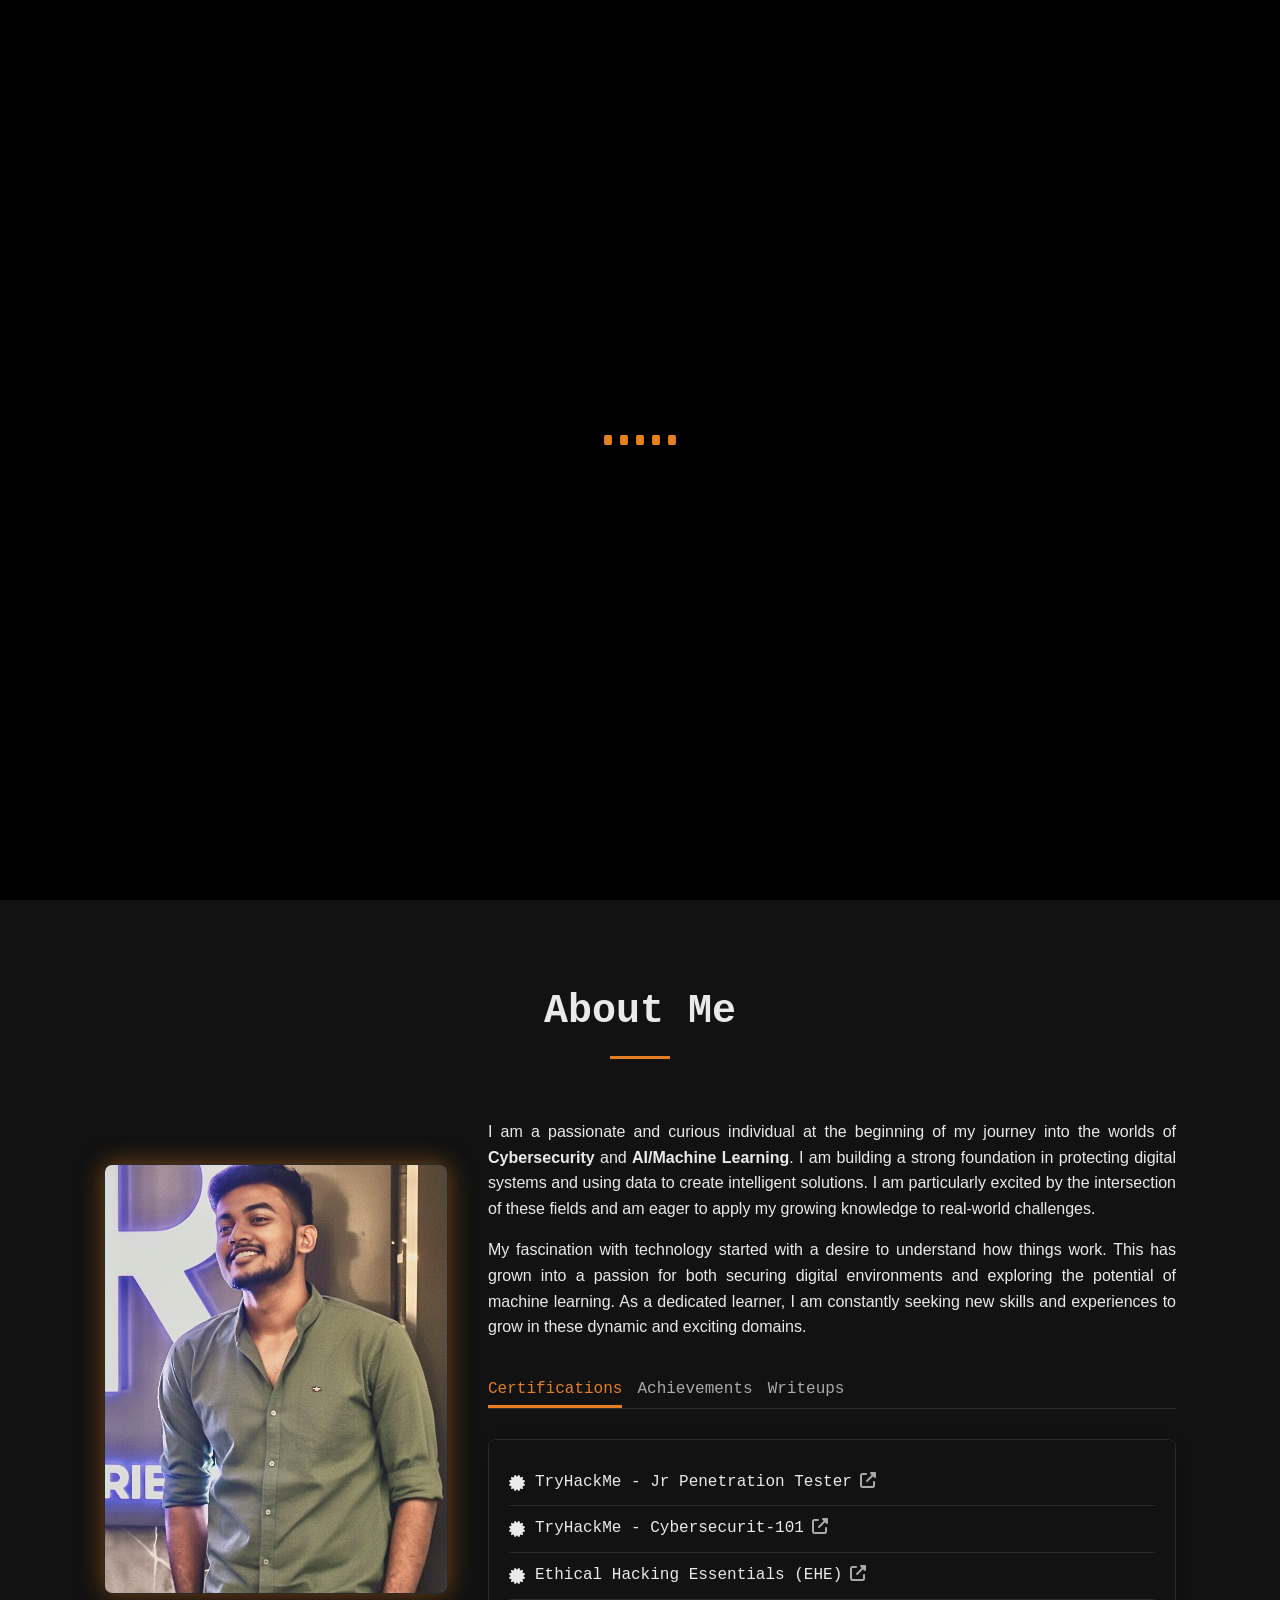
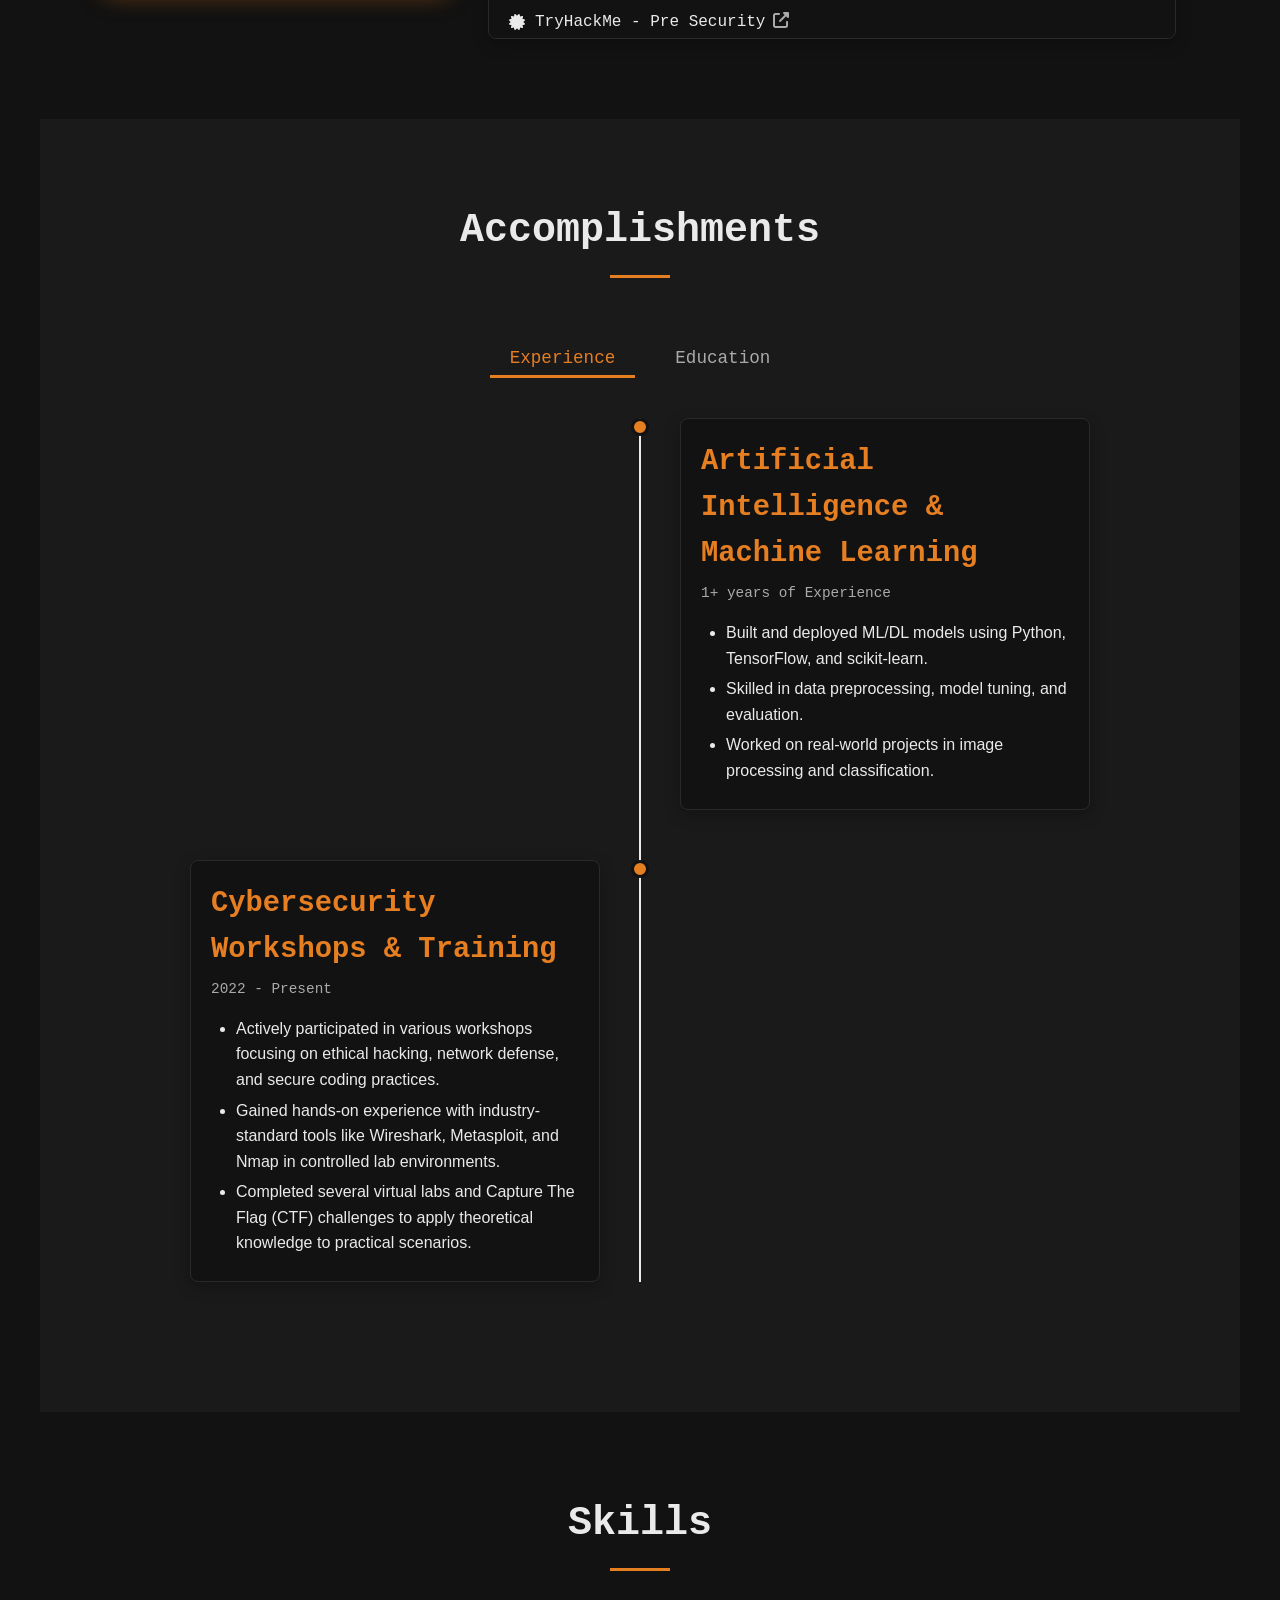
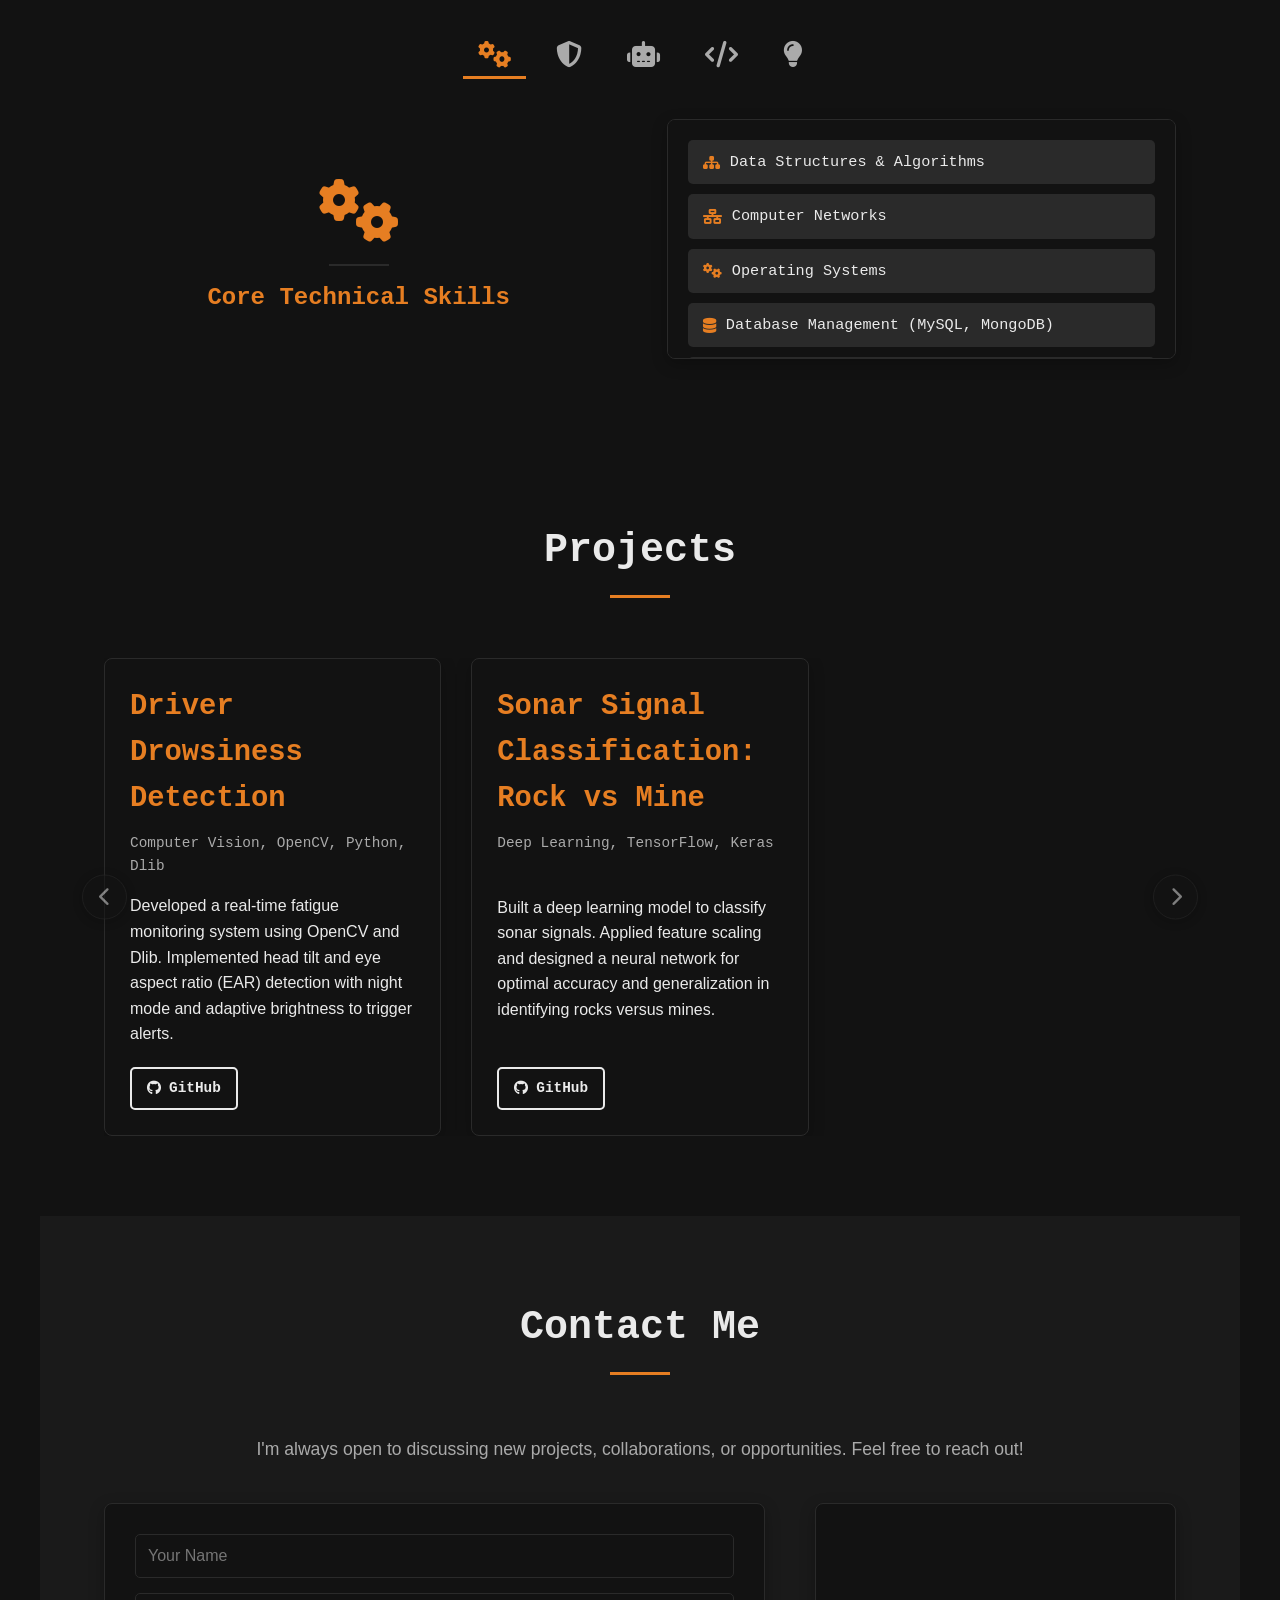
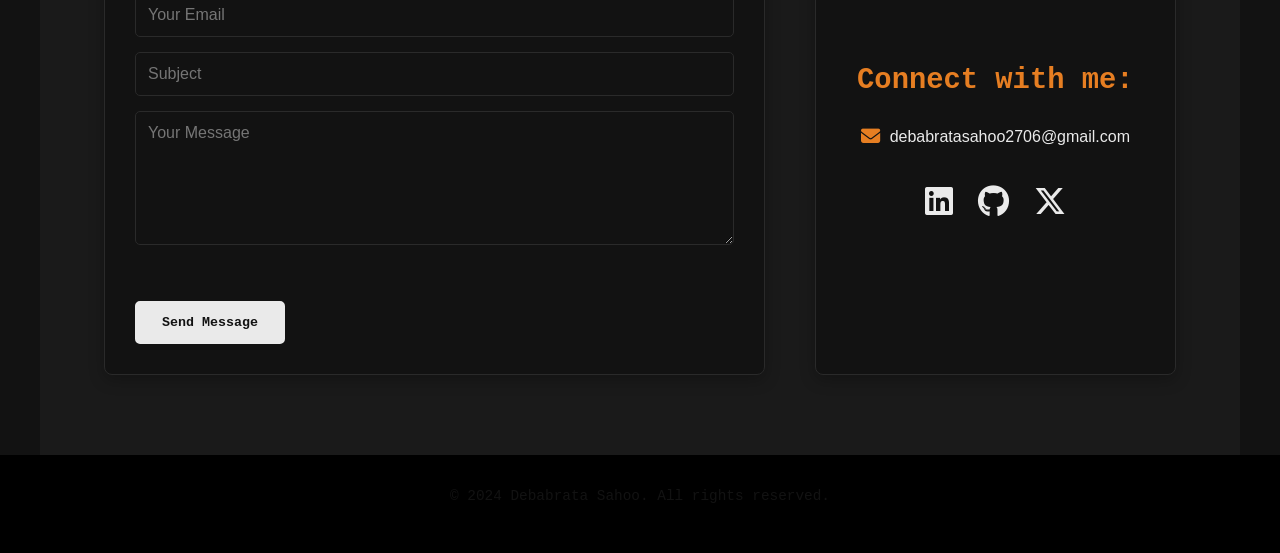
==== commit f3c82736: "all upaDATED" ====
--- a/index.html
+++ b/index.html
@@ -146,6 +146,14 @@
                             <div class="content-panel active" id="certifications-panel">
                                 <ul class="certifications-list">
                                     <li>
+                                        <span><i class="fas fa-certificate"></i>TryHackMe - Jr Penetration Tester  </span>
+                                        <a href="./Certificates/deba_ptester.pdf" class="cert-link" title="View Certificate" rel="noopener noreferrer"><i class="fas fa-external-link-alt"></i></a>
+                                    </li>
+                                    <li>
+                                        <span><i class="fas fa-certificate"></i>TryHackMe - Cybersecurit-101 </span>
+                                        <a href="./Certificates/cyber101.pdf" class="cert-link" title="View Certificate" rel="noopener noreferrer"><i class="fas fa-external-link-alt"></i></a>
+                                    </li>
+                                    <li>
                                         <span><i class="fas fa-certificate"></i> Ethical Hacking Essentials (EHE)</span>
                                         <a href="https://learn.eccouncil.org/certificate/91cd2392-484e-4af2-8a58-f4377895c052?logged=true" class="cert-link" title="View Certificate" target="_blank" rel="noopener noreferrer"><i class="fas fa-external-link-alt"></i></a>
                                     </li>
@@ -155,7 +163,22 @@
                                     </li>
                                     <li>
                                         <span><i class="fas fa-certificate"></i> Introduction to Cybersecurity by CISCO </span>
-                                        <a href="https://www.credly.com/badges/64d2a433-3e86-4df0-bbdf-16dc8f800a55/public_url" class="cert-link" title="View Certificate" target="_blank" rel="noopener noreferrer"><i class="fas fa-external-link-alt"></i></a>
+                                        <a href="https://www.credly.com/bad🎉 Excited to Share a Milestone! 🎉
+
+I’ve successfully completed the Jr Penetration Tester Learning Path on TryHackMe!
+
+This learning path provided a structured, hands-on approach to understanding real-world offensive security. Throughout the journey, I worked through guided labs and practical scenarios that strengthened my foundational skills in:
+
+🔹 Information Gathering & Reconnaissance
+🔹 Web Application Security Testing (OWASP Top 10)
+🔹 Vulnerability Assessment & Exploitation Techniques
+🔹 Privilege Escalation (Linux & Windows)
+🔹 Networking Concepts & Enumeration Tools
+🔹 Reporting & Documentation of Findings
+
+TryHackMe’s challenge-based learning helped me apply theoretical concepts in simulated environments—mirroring tasks performed by real penetration testers.
+
+This achievement marks another step toward my goal of building a strong career in cybersecurity, and I’m excited to continue learning, practicing, and contributing to the community.ges/64d2a433-3e86-4df0-bbdf-16dc8f800a55/public_url" class="cert-link" title="View Certificate" target="_blank" rel="noopener noreferrer"><i class="fas fa-external-link-alt"></i></a>
                                     </li>
                                     <!-- <li>
                                         <span><i class="fas fa-certificate"></i> Google Cybersecurity Professional Certificate </span>
